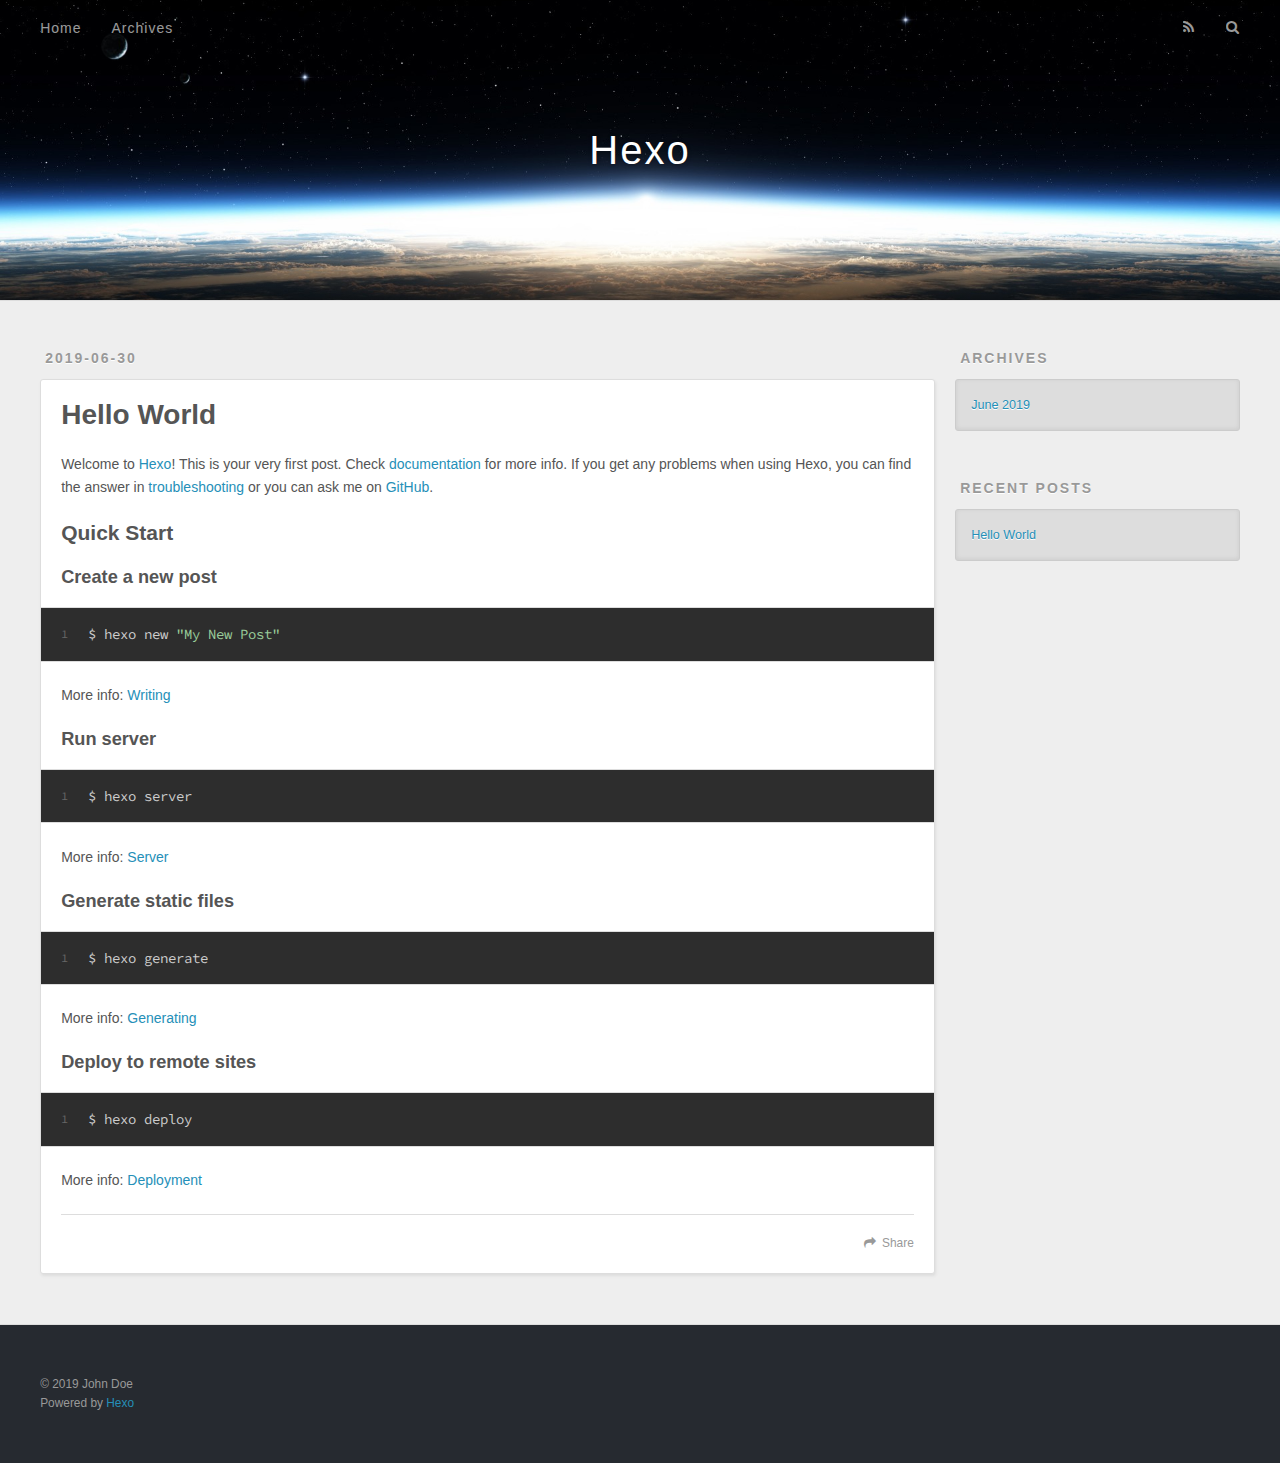
==== index.html @ 5bee30be "blog update" ====
<!DOCTYPE html>
<html>
<head><meta name="generator" content="Hexo 3.9.0">
  <meta charset="utf-8">
  

  
  <title>Hexo</title>
  <meta name="viewport" content="width=device-width, initial-scale=1, maximum-scale=1">
  <meta property="og:type" content="website">
<meta property="og:title" content="Hexo">
<meta property="og:url" content="http://yoursite.com/index.html">
<meta property="og:site_name" content="Hexo">
<meta property="og:locale" content="default">
<meta name="twitter:card" content="summary">
<meta name="twitter:title" content="Hexo">
  
    <link rel="alternate" href="/atom.xml" title="Hexo" type="application/atom+xml">
  
  
    <link rel="icon" href="/favicon.png">
  
  
    <link href="//fonts.googleapis.com/css?family=Source+Code+Pro" rel="stylesheet" type="text/css">
  
  <link rel="stylesheet" href="/css/style.css">
</head>
</html>
<body>
  <div id="container">
    <div id="wrap">
      <header id="header">
  <div id="banner"></div>
  <div id="header-outer" class="outer">
    <div id="header-title" class="inner">
      <h1 id="logo-wrap">
        <a href="/" id="logo">Hexo</a>
      </h1>
      
    </div>
    <div id="header-inner" class="inner">
      <nav id="main-nav">
        <a id="main-nav-toggle" class="nav-icon"></a>
        
          <a class="main-nav-link" href="/">Home</a>
        
          <a class="main-nav-link" href="/archives">Archives</a>
        
      </nav>
      <nav id="sub-nav">
        
          <a id="nav-rss-link" class="nav-icon" href="/atom.xml" title="RSS Feed"></a>
        
        <a id="nav-search-btn" class="nav-icon" title="Search"></a>
      </nav>
      <div id="search-form-wrap">
        <form action="//google.com/search" method="get" accept-charset="UTF-8" class="search-form"><input type="search" name="q" class="search-form-input" placeholder="Search"><button type="submit" class="search-form-submit">&#xF002;</button><input type="hidden" name="sitesearch" value="http://yoursite.com"></form>
      </div>
    </div>
  </div>
</header>
      <div class="outer">
        <section id="main">
  
    <article id="post-hello-world" class="article article-type-post" itemscope itemprop="blogPost">
  <div class="article-meta">
    <a href="/2019/06/30/hello-world/" class="article-date">
  <time datetime="2019-06-30T04:46:20.453Z" itemprop="datePublished">2019-06-30</time>
</a>
    
  </div>
  <div class="article-inner">
    
    
      <header class="article-header">
        
  
    <h1 itemprop="name">
      <a class="article-title" href="/2019/06/30/hello-world/">Hello World</a>
    </h1>
  

      </header>
    
    <div class="article-entry" itemprop="articleBody">
      
        <p>Welcome to <a href="https://hexo.io/" target="_blank" rel="noopener">Hexo</a>! This is your very first post. Check <a href="https://hexo.io/docs/" target="_blank" rel="noopener">documentation</a> for more info. If you get any problems when using Hexo, you can find the answer in <a href="https://hexo.io/docs/troubleshooting.html" target="_blank" rel="noopener">troubleshooting</a> or you can ask me on <a href="https://github.com/hexojs/hexo/issues" target="_blank" rel="noopener">GitHub</a>.</p>
<h2 id="Quick-Start"><a href="#Quick-Start" class="headerlink" title="Quick Start"></a>Quick Start</h2><h3 id="Create-a-new-post"><a href="#Create-a-new-post" class="headerlink" title="Create a new post"></a>Create a new post</h3><figure class="highlight bash"><table><tr><td class="gutter"><pre><span class="line">1</span><br></pre></td><td class="code"><pre><span class="line">$ hexo new <span class="string">"My New Post"</span></span><br></pre></td></tr></table></figure>

<p>More info: <a href="https://hexo.io/docs/writing.html" target="_blank" rel="noopener">Writing</a></p>
<h3 id="Run-server"><a href="#Run-server" class="headerlink" title="Run server"></a>Run server</h3><figure class="highlight bash"><table><tr><td class="gutter"><pre><span class="line">1</span><br></pre></td><td class="code"><pre><span class="line">$ hexo server</span><br></pre></td></tr></table></figure>

<p>More info: <a href="https://hexo.io/docs/server.html" target="_blank" rel="noopener">Server</a></p>
<h3 id="Generate-static-files"><a href="#Generate-static-files" class="headerlink" title="Generate static files"></a>Generate static files</h3><figure class="highlight bash"><table><tr><td class="gutter"><pre><span class="line">1</span><br></pre></td><td class="code"><pre><span class="line">$ hexo generate</span><br></pre></td></tr></table></figure>

<p>More info: <a href="https://hexo.io/docs/generating.html" target="_blank" rel="noopener">Generating</a></p>
<h3 id="Deploy-to-remote-sites"><a href="#Deploy-to-remote-sites" class="headerlink" title="Deploy to remote sites"></a>Deploy to remote sites</h3><figure class="highlight bash"><table><tr><td class="gutter"><pre><span class="line">1</span><br></pre></td><td class="code"><pre><span class="line">$ hexo deploy</span><br></pre></td></tr></table></figure>

<p>More info: <a href="https://hexo.io/docs/deployment.html" target="_blank" rel="noopener">Deployment</a></p>

      
    </div>
    <footer class="article-footer">
      <a data-url="http://yoursite.com/2019/06/30/hello-world/" data-id="cjxih4c8t00007sdo1rbf26ms" class="article-share-link">Share</a>
      
      
    </footer>
  </div>
  
</article>


  


</section>
        
          <aside id="sidebar">
  
    

  
    

  
    
  
    
  <div class="widget-wrap">
    <h3 class="widget-title">Archives</h3>
    <div class="widget">
      <ul class="archive-list"><li class="archive-list-item"><a class="archive-list-link" href="/archives/2019/06/">June 2019</a></li></ul>
    </div>
  </div>


  
    
  <div class="widget-wrap">
    <h3 class="widget-title">Recent Posts</h3>
    <div class="widget">
      <ul>
        
          <li>
            <a href="/2019/06/30/hello-world/">Hello World</a>
          </li>
        
      </ul>
    </div>
  </div>

  
</aside>
        
      </div>
      <footer id="footer">
  
  <div class="outer">
    <div id="footer-info" class="inner">
      &copy; 2019 John Doe<br>
      Powered by <a href="http://hexo.io/" target="_blank">Hexo</a>
    </div>
  </div>
</footer>
    </div>
    <nav id="mobile-nav">
  
    <a href="/" class="mobile-nav-link">Home</a>
  
    <a href="/archives" class="mobile-nav-link">Archives</a>
  
</nav>
    

<script src="//ajax.googleapis.com/ajax/libs/jquery/2.0.3/jquery.min.js"></script>


  <link rel="stylesheet" href="/fancybox/jquery.fancybox.css">
  <script src="/fancybox/jquery.fancybox.pack.js"></script>


<script src="/js/script.js"></script>



  </div>
</body>
</html>
---- css/style.css ----
body {
  width: 100%;
}
body:before,
body:after {
  content: "";
  display: table;
}
body:after {
  clear: both;
}
html,
body,
div,
span,
applet,
object,
iframe,
h1,
h2,
h3,
h4,
h5,
h6,
p,
blockquote,
pre,
a,
abbr,
acronym,
address,
big,
cite,
code,
del,
dfn,
em,
img,
ins,
kbd,
q,
s,
samp,
small,
strike,
strong,
sub,
sup,
tt,
var,
dl,
dt,
dd,
ol,
ul,
li,
fieldset,
form,
label,
legend,
table,
caption,
tbody,
tfoot,
thead,
tr,
th,
td {
  margin: 0;
  padding: 0;
  border: 0;
  outline: 0;
  font-weight: inherit;
  font-style: inherit;
  font-family: inherit;
  font-size: 100%;
  vertical-align: baseline;
}
body {
  line-height: 1;
  color: #000;
  background: #fff;
}
ol,
ul {
  list-style: none;
}
table {
  border-collapse: separate;
  border-spacing: 0;
  vertical-align: middle;
}
caption,
th,
td {
  text-align: left;
  font-weight: normal;
  vertical-align: middle;
}
a img {
  border: none;
}
input,
button {
  margin: 0;
  padding: 0;
}
input::-moz-focus-inner,
button::-moz-focus-inner {
  border: 0;
  padding: 0;
}
@font-face {
  font-family: FontAwesome;
  font-style: normal;
  font-weight: normal;
  src: url("fonts/fontawesome-webfont.eot?v=#4.0.3");
  src: url("fonts/fontawesome-webfont.eot?#iefix&v=#4.0.3") format("embedded-opentype"), url("fonts/fontawesome-webfont.woff?v=#4.0.3") format("woff"), url("fonts/fontawesome-webfont.ttf?v=#4.0.3") format("truetype"), url("fonts/fontawesome-webfont.svg#fontawesomeregular?v=#4.0.3") format("svg");
}
html,
body,
#container {
  height: 100%;
}
body {
  background: #eee;
  font: 14px -apple-system, BlinkMacSystemFont, "Segoe UI", "Roboto", "Oxygen", "Ubuntu", "Cantarell", "Fira Sans", "Droid Sans", "Helvetica Neue", sans-serif;
  -webkit-text-size-adjust: 100%;
}
.outer {
  max-width: 1220px;
  margin: 0 auto;
  padding: 0 20px;
}
.outer:before,
.outer:after {
  content: "";
  display: table;
}
.outer:after {
  clear: both;
}
.inner {
  display: inline;
  float: left;
  width: 98.33333333333333%;
  margin: 0 0.833333333333333%;
}
.left,
.alignleft {
  float: left;
}
.right,
.alignright {
  float: right;
}
.clear {
  clear: both;
}
#container {
  position: relative;
}
.mobile-nav-on {
  overflow: hidden;
}
#wrap {
  height: 100%;
  width: 100%;
  position: absolute;
  top: 0;
  left: 0;
  -webkit-transition: 0.2s ease-out;
  -moz-transition: 0.2s ease-out;
  -ms-transition: 0.2s ease-out;
  transition: 0.2s ease-out;
  z-index: 1;
  background: #eee;
}
.mobile-nav-on #wrap {
  left: 280px;
}
@media screen and (min-width: 768px) {
  #main {
    display: inline;
    float: left;
    width: 73.33333333333333%;
    margin: 0 0.833333333333333%;
  }
}
.article-date,
.article-category-link,
.archive-year,
.widget-title {
  text-decoration: none;
  text-transform: uppercase;
  letter-spacing: 2px;
  color: #999;
  margin-bottom: 1em;
  margin-left: 5px;
  line-height: 1em;
  text-shadow: 0 1px #fff;
  font-weight: bold;
}
.article-inner,
.archive-article-inner {
  background: #fff;
  -webkit-box-shadow: 1px 2px 3px #ddd;
  box-shadow: 1px 2px 3px #ddd;
  border: 1px solid #ddd;
  border-radius: 3px;
}
.article-entry h1,
.widget h1 {
  font-size: 2em;
}
.article-entry h2,
.widget h2 {
  font-size: 1.5em;
}
.article-entry h3,
.widget h3 {
  font-size: 1.3em;
}
.article-entry h4,
.widget h4 {
  font-size: 1.2em;
}
.article-entry h5,
.widget h5 {
  font-size: 1em;
}
.article-entry h6,
.widget h6 {
  font-size: 1em;
  color: #999;
}
.article-entry hr,
.widget hr {
  border: 1px dashed #ddd;
}
.article-entry strong,
.widget strong {
  font-weight: bold;
}
.article-entry em,
.widget em,
.article-entry cite,
.widget cite {
  font-style: italic;
}
.article-entry sup,
.widget sup,
.article-entry sub,
.widget sub {
  font-size: 0.75em;
  line-height: 0;
  position: relative;
  vertical-align: baseline;
}
.article-entry sup,
.widget sup {
  top: -0.5em;
}
.article-entry sub,
.widget sub {
  bottom: -0.2em;
}
.article-entry small,
.widget small {
  font-size: 0.85em;
}
.article-entry acronym,
.widget acronym,
.article-entry abbr,
.widget abbr {
  border-bottom: 1px dotted;
}
.article-entry ul,
.widget ul,
.article-entry ol,
.widget ol,
.article-entry dl,
.widget dl {
  margin: 0 20px;
  line-height: 1.6em;
}
.article-entry ul ul,
.widget ul ul,
.article-entry ol ul,
.widget ol ul,
.article-entry ul ol,
.widget ul ol,
.article-entry ol ol,
.widget ol ol {
  margin-top: 0;
  margin-bottom: 0;
}
.article-entry ul,
.widget ul {
  list-style: disc;
}
.article-entry ol,
.widget ol {
  list-style: decimal;
}
.article-entry dt,
.widget dt {
  font-weight: bold;
}
#header {
  height: 300px;
  position: relative;
  border-bottom: 1px solid #ddd;
}
#header:before,
#header:after {
  content: "";
  position: absolute;
  left: 0;
  right: 0;
  height: 40px;
}
#header:before {
  top: 0;
  background: -webkit-linear-gradient(rgba(0,0,0,0.2), transparent);
  background: -moz-linear-gradient(rgba(0,0,0,0.2), transparent);
  background: -ms-linear-gradient(rgba(0,0,0,0.2), transparent);
  background: linear-gradient(rgba(0,0,0,0.2), transparent);
}
#header:after {
  bottom: 0;
  background: -webkit-linear-gradient(transparent, rgba(0,0,0,0.2));
  background: -moz-linear-gradient(transparent, rgba(0,0,0,0.2));
  background: -ms-linear-gradient(transparent, rgba(0,0,0,0.2));
  background: linear-gradient(transparent, rgba(0,0,0,0.2));
}
#header-outer {
  height: 100%;
  position: relative;
}
#header-inner {
  position: relative;
  overflow: hidden;
}
#banner {
  position: absolute;
  top: 0;
  left: 0;
  width: 100%;
  height: 100%;
  background: url("images/banner.jpg") center #000;
  -webkit-background-size: cover;
  -moz-background-size: cover;
  background-size: cover;
  z-index: -1;
}
#header-title {
  text-align: center;
  height: 40px;
  position: absolute;
  top: 50%;
  left: 0;
  margin-top: -20px;
}
#logo,
#subtitle {
  text-decoration: none;
  color: #fff;
  font-weight: 300;
  text-shadow: 0 1px 4px rgba(0,0,0,0.3);
}
#logo {
  font-size: 40px;
  line-height: 40px;
  letter-spacing: 2px;
}
#subtitle {
  font-size: 16px;
  line-height: 16px;
  letter-spacing: 1px;
}
#subtitle-wrap {
  margin-top: 16px;
}
#main-nav {
  float: left;
  margin-left: -15px;
}
.nav-icon,
.main-nav-link {
  float: left;
  color: #fff;
  opacity: 0.6;
  text-decoration: none;
  text-shadow: 0 1px rgba(0,0,0,0.2);
  -webkit-transition: opacity 0.2s;
  -moz-transition: opacity 0.2s;
  -ms-transition: opacity 0.2s;
  transition: opacity 0.2s;
  display: block;
  padding: 20px 15px;
}
.nav-icon:hover,
.main-nav-link:hover {
  opacity: 1;
}
.nav-icon {
  font-family: FontAwesome;
  text-align: center;
  font-size: 14px;
  width: 14px;
  height: 14px;
  padding: 20px 15px;
  position: relative;
  cursor: pointer;
}
.main-nav-link {
  font-weight: 300;
  letter-spacing: 1px;
}
@media screen and (max-width: 479px) {
  .main-nav-link {
    display: none;
  }
}
#main-nav-toggle {
  display: none;
}
#main-nav-toggle:before {
  content: "\f0c9";
}
@media screen and (max-width: 479px) {
  #main-nav-toggle {
    display: block;
  }
}
#sub-nav {
  float: right;
  margin-right: -15px;
}
#nav-rss-link:before {
  content: "\f09e";
}
#nav-search-btn:before {
  content: "\f002";
}
#search-form-wrap {
  position: absolute;
  top: 15px;
  width: 150px;
  height: 30px;
  right: -150px;
  opacity: 0;
  -webkit-transition: 0.2s ease-out;
  -moz-transition: 0.2s ease-out;
  -ms-transition: 0.2s ease-out;
  transition: 0.2s ease-out;
}
#search-form-wrap.on {
  opacity: 1;
  right: 0;
}
@media screen and (max-width: 479px) {
  #search-form-wrap {
    width: 100%;
    right: -100%;
  }
}
.search-form {
  position: absolute;
  top: 0;
  left: 0;
  right: 0;
  background: #fff;
  padding: 5px 15px;
  border-radius: 15px;
  -webkit-box-shadow: 0 0 10px rgba(0,0,0,0.3);
  box-shadow: 0 0 10px rgba(0,0,0,0.3);
}
.search-form-input {
  border: none;
  background: none;
  color: #555;
  width: 100%;
  font: 13px -apple-system, BlinkMacSystemFont, "Segoe UI", "Roboto", "Oxygen", "Ubuntu", "Cantarell", "Fira Sans", "Droid Sans", "Helvetica Neue", sans-serif;
  outline: none;
}
.search-form-input::-webkit-search-results-decoration,
.search-form-input::-webkit-search-cancel-button {
  -webkit-appearance: none;
}
.search-form-submit {
  position: absolute;
  top: 50%;
  right: 10px;
  margin-top: -7px;
  font: 13px FontAwesome;
  border: none;
  background: none;
  color: #bbb;
  cursor: pointer;
}
.search-form-submit:hover,
.search-form-submit:focus {
  color: #777;
}
.article {
  margin: 50px 0;
}
.article-inner {
  overflow: hidden;
}
.article-meta:before,
.article-meta:after {
  content: "";
  display: table;
}
.article-meta:after {
  clear: both;
}
.article-date {
  float: left;
}
.article-category {
  float: left;
  line-height: 1em;
  color: #ccc;
  text-shadow: 0 1px #fff;
  margin-left: 8px;
}
.article-category:before {
  content: "\2022";
}
.article-category-link {
  margin: 0 12px 1em;
}
.article-header {
  padding: 20px 20px 0;
}
.article-title {
  text-decoration: none;
  font-size: 2em;
  font-weight: bold;
  color: #555;
  line-height: 1.1em;
  -webkit-transition: color 0.2s;
  -moz-transition: color 0.2s;
  -ms-transition: color 0.2s;
  transition: color 0.2s;
}
a.article-title:hover {
  color: #258fb8;
}
.article-entry {
  color: #555;
  padding: 0 20px;
}
.article-entry:before,
.article-entry:after {
  content: "";
  display: table;
}
.article-entry:after {
  clear: both;
}
.article-entry p,
.article-entry table {
  line-height: 1.6em;
  margin: 1.6em 0;
}
.article-entry h1,
.article-entry h2,
.article-entry h3,
.article-entry h4,
.article-entry h5,
.article-entry h6 {
  font-weight: bold;
}
.article-entry h1,
.article-entry h2,
.article-entry h3,
.article-entry h4,
.article-entry h5,
.article-entry h6 {
  line-height: 1.1em;
  margin: 1.1em 0;
}
.article-entry a {
  color: #258fb8;
  text-decoration: none;
}
.article-entry a:hover {
  text-decoration: underline;
}
.article-entry ul,
.article-entry ol,
.article-entry dl {
  margin-top: 1.6em;
  margin-bottom: 1.6em;
}
.article-entry img,
.article-entry video {
  max-width: 100%;
  height: auto;
  display: block;
  margin: auto;
}
.article-entry iframe {
  border: none;
}
.article-entry table {
  width: 100%;
  border-collapse: collapse;
  border-spacing: 0;
}
.article-entry th {
  font-weight: bold;
  border-bottom: 3px solid #ddd;
  padding-bottom: 0.5em;
}
.article-entry td {
  border-bottom: 1px solid #ddd;
  padding: 10px 0;
}
.article-entry blockquote {
  font-family: Georgia, "Times New Roman", serif;
  font-size: 1.4em;
  margin: 1.6em 20px;
  text-align: center;
}
.article-entry blockquote footer {
  font-size: 14px;
  margin: 1.6em 0;
  font-family: -apple-system, BlinkMacSystemFont, "Segoe UI", "Roboto", "Oxygen", "Ubuntu", "Cantarell", "Fira Sans", "Droid Sans", "Helvetica Neue", sans-serif;
}
.article-entry blockquote footer cite:before {
  content: "—";
  padding: 0 0.5em;
}
.article-entry .pullquote {
  text-align: left;
  width: 45%;
  margin: 0;
}
.article-entry .pullquote.left {
  margin-left: 0.5em;
  margin-right: 1em;
}
.article-entry .pullquote.right {
  margin-right: 0.5em;
  margin-left: 1em;
}
.article-entry .caption {
  color: #999;
  display: block;
  font-size: 0.9em;
  margin-top: 0.5em;
  position: relative;
  text-align: center;
}
.article-entry .video-container {
  position: relative;
  padding-top: 56.25%;
  height: 0;
  overflow: hidden;
}
.article-entry .video-container iframe,
.article-entry .video-container object,
.article-entry .video-container embed {
  position: absolute;
  top: 0;
  left: 0;
  width: 100%;
  height: 100%;
  margin-top: 0;
}
.article-more-link a {
  display: inline-block;
  line-height: 1em;
  padding: 6px 15px;
  border-radius: 15px;
  background: #eee;
  color: #999;
  text-shadow: 0 1px #fff;
  text-decoration: none;
}
.article-more-link a:hover {
  background: #258fb8;
  color: #fff;
  text-decoration: none;
  text-shadow: 0 1px #1e7293;
}
.article-footer {
  font-size: 0.85em;
  line-height: 1.6em;
  border-top: 1px solid #ddd;
  padding-top: 1.6em;
  margin: 0 20px 20px;
}
.article-footer:before,
.article-footer:after {
  content: "";
  display: table;
}
.article-footer:after {
  clear: both;
}
.article-footer a {
  color: #999;
  text-decoration: none;
}
.article-footer a:hover {
  color: #555;
}
.article-tag-list-item {
  float: left;
  margin-right: 10px;
}
.article-tag-list-link:before {
  content: "#";
}
.article-comment-link {
  float: right;
}
.article-comment-link:before {
  content: "\f075";
  font-family: FontAwesome;
  padding-right: 8px;
}
.article-share-link {
  cursor: pointer;
  float: right;
  margin-left: 20px;
}
.article-share-link:before {
  content: "\f064";
  font-family: FontAwesome;
  padding-right: 6px;
}
#article-nav {
  position: relative;
}
#article-nav:before,
#article-nav:after {
  content: "";
  display: table;
}
#article-nav:after {
  clear: both;
}
@media screen and (min-width: 768px) {
  #article-nav {
    margin: 50px 0;
  }
  #article-nav:before {
    width: 8px;
    height: 8px;
    position: absolute;
    top: 50%;
    left: 50%;
    margin-top: -4px;
    margin-left: -4px;
    content: "";
    border-radius: 50%;
    background: #ddd;
    -webkit-box-shadow: 0 1px 2px #fff;
    box-shadow: 0 1px 2px #fff;
  }
}
.article-nav-link-wrap {
  text-decoration: none;
  text-shadow: 0 1px #fff;
  color: #999;
  -webkit-box-sizing: border-box;
  -moz-box-sizing: border-box;
  box-sizing: border-box;
  margin-top: 50px;
  text-align: center;
  display: block;
}
.article-nav-link-wrap:hover {
  color: #555;
}
@media screen and (min-width: 768px) {
  .article-nav-link-wrap {
    width: 50%;
    margin-top: 0;
  }
}
@media screen and (min-width: 768px) {
  #article-nav-newer {
    float: left;
    text-align: right;
    padding-right: 20px;
  }
}
@media screen and (min-width: 768px) {
  #article-nav-older {
    float: right;
    text-align: left;
    padding-left: 20px;
  }
}
.article-nav-caption {
  text-transform: uppercase;
  letter-spacing: 2px;
  color: #ddd;
  line-height: 1em;
  font-weight: bold;
}
#article-nav-newer .article-nav-caption {
  margin-right: -2px;
}
.article-nav-title {
  font-size: 0.85em;
  line-height: 1.6em;
  margin-top: 0.5em;
}
.article-share-box {
  position: absolute;
  display: none;
  background: #fff;
  -webkit-box-shadow: 1px 2px 10px rgba(0,0,0,0.2);
  box-shadow: 1px 2px 10px rgba(0,0,0,0.2);
  border-radius: 3px;
  margin-left: -145px;
  overflow: hidden;
  z-index: 1;
}
.article-share-box.on {
  display: block;
}
.article-share-input {
  width: 100%;
  background: none;
  -webkit-box-sizing: border-box;
  -moz-box-sizing: border-box;
  box-sizing: border-box;
  font: 14px -apple-system, BlinkMacSystemFont, "Segoe UI", "Roboto", "Oxygen", "Ubuntu", "Cantarell", "Fira Sans", "Droid Sans", "Helvetica Neue", sans-serif;
  padding: 0 15px;
  color: #555;
  outline: none;
  border: 1px solid #ddd;
  border-radius: 3px 3px 0 0;
  height: 36px;
  line-height: 36px;
}
.article-share-links {
  background: #eee;
}
.article-share-links:before,
.article-share-links:after {
  content: "";
  display: table;
}
.article-share-links:after {
  clear: both;
}
.article-share-twitter,
.article-share-facebook,
.article-share-pinterest,
.article-share-google {
  width: 50px;
  height: 36px;
  display: block;
  float: left;
  position: relative;
  color: #999;
  text-shadow: 0 1px #fff;
}
.article-share-twitter:before,
.article-share-facebook:before,
.article-share-pinterest:before,
.article-share-google:before {
  font-size: 20px;
  font-family: FontAwesome;
  width: 20px;
  height: 20px;
  position: absolute;
  top: 50%;
  left: 50%;
  margin-top: -10px;
  margin-left: -10px;
  text-align: center;
}
.article-share-twitter:hover,
.article-share-facebook:hover,
.article-share-pinterest:hover,
.article-share-google:hover {
  color: #fff;
}
.article-share-twitter:before {
  content: "\f099";
}
.article-share-twitter:hover {
  background: #00aced;
  text-shadow: 0 1px #008abe;
}
.article-share-facebook:before {
  content: "\f09a";
}
.article-share-facebook:hover {
  background: #3b5998;
  text-shadow: 0 1px #2f477a;
}
.article-share-pinterest:before {
  content: "\f0d2";
}
.article-share-pinterest:hover {
  background: #cb2027;
  text-shadow: 0 1px #a21a1f;
}
.article-share-google:before {
  content: "\f0d5";
}
.article-share-google:hover {
  background: #dd4b39;
  text-shadow: 0 1px #be3221;
}
.article-gallery {
  background: #000;
  position: relative;
}
.article-gallery-photos {
  position: relative;
  overflow: hidden;
}
.article-gallery-img {
  display: none;
  max-width: 100%;
}
.article-gallery-img:first-child {
  display: block;
}
.article-gallery-img.loaded {
  position: absolute;
  display: block;
}
.article-gallery-img img {
  display: block;
  max-width: 100%;
  margin: 0 auto;
}
#comments {
  background: #fff;
  -webkit-box-shadow: 1px 2px 3px #ddd;
  box-shadow: 1px 2px 3px #ddd;
  padding: 20px;
  border: 1px solid #ddd;
  border-radius: 3px;
  margin: 50px 0;
}
#comments a {
  color: #258fb8;
}
.archives-wrap {
  margin: 50px 0;
}
.archives:before,
.archives:after {
  content: "";
  display: table;
}
.archives:after {
  clear: both;
}
.archive-year-wrap {
  margin-bottom: 1em;
}
.archives {
  -webkit-column-gap: 10px;
  -moz-column-gap: 10px;
  column-gap: 10px;
}
@media screen and (min-width: 480px) and (max-width: 767px) {
  .archives {
    -webkit-column-count: 2;
    -moz-column-count: 2;
    column-count: 2;
  }
}
@media screen and (min-width: 768px) {
  .archives {
    -webkit-column-count: 3;
    -moz-column-count: 3;
    column-count: 3;
  }
}
.archive-article {
  -webkit-column-break-inside: avoid;
  page-break-inside: avoid;
  overflow: hidden;
  break-inside: avoid-column;
}
.archive-article-inner {
  padding: 10px;
  margin-bottom: 15px;
}
.archive-article-title {
  text-decoration: none;
  font-weight: bold;
  color: #555;
  -webkit-transition: color 0.2s;
  -moz-transition: color 0.2s;
  -ms-transition: color 0.2s;
  transition: color 0.2s;
  line-height: 1.6em;
}
.archive-article-title:hover {
  color: #258fb8;
}
.archive-article-footer {
  margin-top: 1em;
}
.archive-article-date {
  color: #999;
  text-decoration: none;
  font-size: 0.85em;
  line-height: 1em;
  margin-bottom: 0.5em;
  display: block;
}
#page-nav {
  margin: 50px auto;
  background: #fff;
  -webkit-box-shadow: 1px 2px 3px #ddd;
  box-shadow: 1px 2px 3px #ddd;
  border: 1px solid #ddd;
  border-radius: 3px;
  text-align: center;
  color: #999;
  overflow: hidden;
}
#page-nav:before,
#page-nav:after {
  content: "";
  display: table;
}
#page-nav:after {
  clear: both;
}
#page-nav a,
#page-nav span {
  padding: 10px 20px;
  line-height: 1;
  height: 2ex;
}
#page-nav a {
  color: #999;
  text-decoration: none;
}
#page-nav a:hover {
  background: #999;
  color: #fff;
}
#page-nav .prev {
  float: left;
}
#page-nav .next {
  float: right;
}
#page-nav .page-number {
  display: inline-block;
}
@media screen and (max-width: 479px) {
  #page-nav .page-number {
    display: none;
  }
}
#page-nav .current {
  color: #555;
  font-weight: bold;
}
#page-nav .space {
  color: #ddd;
}
#footer {
  background: #262a30;
  padding: 50px 0;
  border-top: 1px solid #ddd;
  color: #999;
}
#footer a {
  color: #258fb8;
  text-decoration: none;
}
#footer a:hover {
  text-decoration: underline;
}
#footer-info {
  line-height: 1.6em;
  font-size: 0.85em;
}
.article-entry pre,
.article-entry .highlight {
  background: #2d2d2d;
  margin: 0 -20px;
  padding: 15px 20px;
  border-style: solid;
  border-color: #ddd;
  border-width: 1px 0;
  overflow: auto;
  color: #ccc;
  line-height: 22.400000000000002px;
}
.article-entry .highlight .gutter pre,
.article-entry .gist .gist-file .gist-data .line-numbers {
  color: #666;
  font-size: 0.85em;
}
.article-entry pre,
.article-entry code {
  font-family: "Source Code Pro", Consolas, Monaco, Menlo, Consolas, monospace;
}
.article-entry code {
  background: #eee;
  text-shadow: 0 1px #fff;
  padding: 0 0.3em;
}
.article-entry pre code {
  background: none;
  text-shadow: none;
  padding: 0;
}
.article-entry .highlight pre {
  border: none;
  margin: 0;
  padding: 0;
}
.article-entry .highlight table {
  margin: 0;
  width: auto;
}
.article-entry .highlight td {
  border: none;
  padding: 0;
}
.article-entry .highlight figcaption {
  font-size: 0.85em;
  color: #999;
  line-height: 1em;
  margin-bottom: 1em;
}
.article-entry .highlight figcaption:before,
.article-entry .highlight figcaption:after {
  content: "";
  display: table;
}
.article-entry .highlight figcaption:after {
  clear: both;
}
.article-entry .highlight figcaption a {
  float: right;
}
.article-entry .highlight .gutter pre {
  text-align: right;
  padding-right: 20px;
}
.article-entry .highlight .line {
  height: 22.400000000000002px;
}
.article-entry .highlight .line.marked {
  background: #515151;
}
.article-entry .gist {
  margin: 0 -20px;
  border-style: solid;
  border-color: #ddd;
  border-width: 1px 0;
  background: #2d2d2d;
  padding: 15px 20px 15px 0;
}
.article-entry .gist .gist-file {
  border: none;
  font-family: "Source Code Pro", Consolas, Monaco, Menlo, Consolas, monospace;
  margin: 0;
}
.article-entry .gist .gist-file .gist-data {
  background: none;
  border: none;
}
.article-entry .gist .gist-file .gist-data .line-numbers {
  background: none;
  border: none;
  padding: 0 20px 0 0;
}
.article-entry .gist .gist-file .gist-data .line-data {
  padding: 0 !important;
}
.article-entry .gist .gist-file .highlight {
  margin: 0;
  padding: 0;
  border: none;
}
.article-entry .gist .gist-file .gist-meta {
  background: #2d2d2d;
  color: #999;
  font: 0.85em -apple-system, BlinkMacSystemFont, "Segoe UI", "Roboto", "Oxygen", "Ubuntu", "Cantarell", "Fira Sans", "Droid Sans", "Helvetica Neue", sans-serif;
  text-shadow: 0 0;
  padding: 0;
  margin-top: 1em;
  margin-left: 20px;
}
.article-entry .gist .gist-file .gist-meta a {
  color: #258fb8;
  font-weight: normal;
}
.article-entry .gist .gist-file .gist-meta a:hover {
  text-decoration: underline;
}
pre .comment,
pre .title {
  color: #999;
}
pre .variable,
pre .attribute,
pre .tag,
pre .regexp,
pre .ruby .constant,
pre .xml .tag .title,
pre .xml .pi,
pre .xml .doctype,
pre .html .doctype,
pre .css .id,
pre .css .class,
pre .css .pseudo {
  color: #f2777a;
}
pre .number,
pre .preprocessor,
pre .built_in,
pre .literal,
pre .params,
pre .constant {
  color: #f99157;
}
pre .class,
pre .ruby .class .title,
pre .css .rules .attribute {
  color: #9c9;
}
pre .string,
pre .value,
pre .inheritance,
pre .header,
pre .ruby .symbol,
pre .xml .cdata {
  color: #9c9;
}
pre .css .hexcolor {
  color: #6cc;
}
pre .function,
pre .python .decorator,
pre .python .title,
pre .ruby .function .title,
pre .ruby .title .keyword,
pre .perl .sub,
pre .javascript .title,
pre .coffeescript .title {
  color: #69c;
}
pre .keyword,
pre .javascript .function {
  color: #c9c;
}
@media screen and (max-width: 479px) {
  #mobile-nav {
    position: absolute;
    top: 0;
    left: 0;
    width: 280px;
    height: 100%;
    background: #191919;
    border-right: 1px solid #fff;
  }
}
@media screen and (max-width: 479px) {
  .mobile-nav-link {
    display: block;
    color: #999;
    text-decoration: none;
    padding: 15px 20px;
    font-weight: bold;
  }
  .mobile-nav-link:hover {
    color: #fff;
  }
}
@media screen and (min-width: 768px) {
  #sidebar {
    display: inline;
    float: left;
    width: 23.333333333333332%;
    margin: 0 0.833333333333333%;
  }
}
.widget-wrap {
  margin: 50px 0;
}
.widget {
  color: #777;
  text-shadow: 0 1px #fff;
  background: #ddd;
  -webkit-box-shadow: 0 -1px 4px #ccc inset;
  box-shadow: 0 -1px 4px #ccc inset;
  border: 1px solid #ccc;
  padding: 15px;
  border-radius: 3px;
}
.widget a {
  color: #258fb8;
  text-decoration: none;
}
.widget a:hover {
  text-decoration: underline;
}
.widget ul ul,
.widget ol ul,
.widget dl ul,
.widget ul ol,
.widget ol ol,
.widget dl ol,
.widget ul dl,
.widget ol dl,
.widget dl dl {
  margin-left: 15px;
  list-style: disc;
}
.widget {
  line-height: 1.6em;
  word-wrap: break-word;
  font-size: 0.9em;
}
.widget ul,
.widget ol {
  list-style: none;
  margin: 0;
}
.widget ul ul,
.widget ol ul,
.widget ul ol,
.widget ol ol {
  margin: 0 20px;
}
.widget ul ul,
.widget ol ul {
  list-style: disc;
}
.widget ul ol,
.widget ol ol {
  list-style: decimal;
}
.category-list-count,
.tag-list-count,
.archive-list-count {
  padding-left: 5px;
  color: #999;
  font-size: 0.85em;
}
.category-list-count:before,
.tag-list-count:before,
.archive-list-count:before {
  content: "(";
}
.category-list-count:after,
.tag-list-count:after,
.archive-list-count:after {
  content: ")";
}
.tagcloud a {
  margin-right: 5px;
  display: inline-block;
}
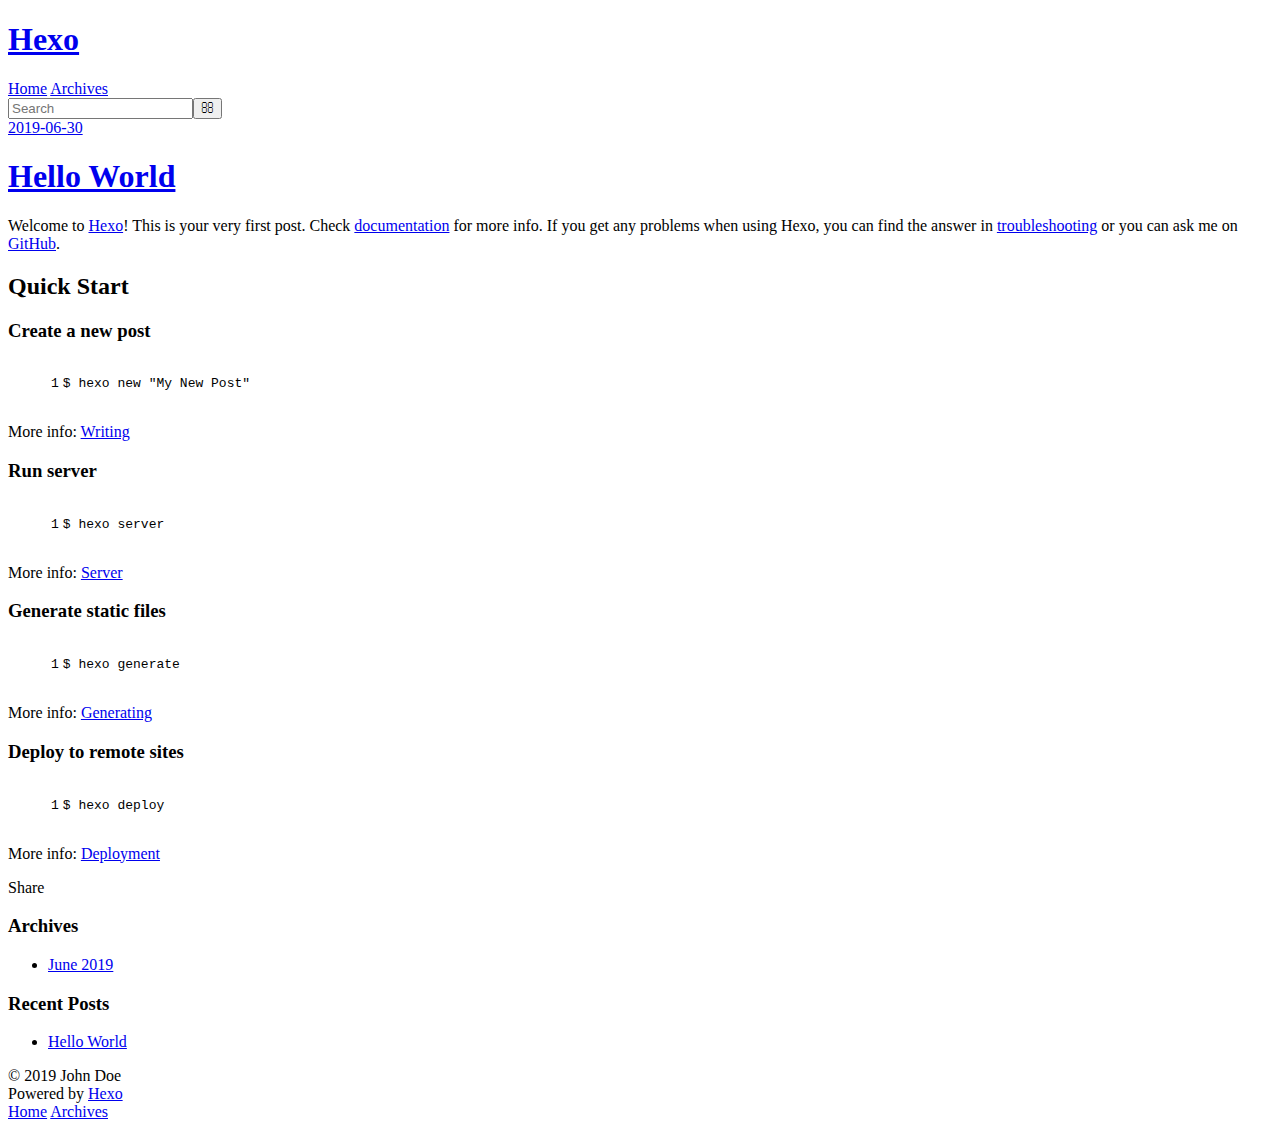
==== commit d00268a6: "blog update" ====
--- a/index.html
+++ b/index.html
@@ -9,13 +9,13 @@
   <meta name="viewport" content="width=device-width, initial-scale=1, maximum-scale=1">
   <meta property="og:type" content="website">
 <meta property="og:title" content="Hexo">
-<meta property="og:url" content="http://yoursite.com/index.html">
+<meta property="og:url" content="https://cuianbing2.gitee.io/blogs/index.html">
 <meta property="og:site_name" content="Hexo">
 <meta property="og:locale" content="default">
 <meta name="twitter:card" content="summary">
 <meta name="twitter:title" content="Hexo">
   
-    <link rel="alternate" href="/atom.xml" title="Hexo" type="application/atom+xml">
+    <link rel="alternate" href="/blogs/atom.xml" title="Hexo" type="application/atom+xml">
   
   
     <link rel="icon" href="/favicon.png">
@@ -23,7 +23,7 @@
   
     <link href="//fonts.googleapis.com/css?family=Source+Code+Pro" rel="stylesheet" type="text/css">
   
-  <link rel="stylesheet" href="/css/style.css">
+  <link rel="stylesheet" href="/blogs/css/style.css">
 </head>
 </html>
 <body>
@@ -34,7 +34,7 @@
   <div id="header-outer" class="outer">
     <div id="header-title" class="inner">
       <h1 id="logo-wrap">
-        <a href="/" id="logo">Hexo</a>
+        <a href="/blogs/" id="logo">Hexo</a>
       </h1>
       
     </div>
@@ -42,19 +42,19 @@
       <nav id="main-nav">
         <a id="main-nav-toggle" class="nav-icon"></a>
         
-          <a class="main-nav-link" href="/">Home</a>
+          <a class="main-nav-link" href="/blogs/">Home</a>
         
-          <a class="main-nav-link" href="/archives">Archives</a>
+          <a class="main-nav-link" href="/blogs/archives">Archives</a>
         
       </nav>
       <nav id="sub-nav">
         
-          <a id="nav-rss-link" class="nav-icon" href="/atom.xml" title="RSS Feed"></a>
+          <a id="nav-rss-link" class="nav-icon" href="/blogs/atom.xml" title="RSS Feed"></a>
         
         <a id="nav-search-btn" class="nav-icon" title="Search"></a>
       </nav>
       <div id="search-form-wrap">
-        <form action="//google.com/search" method="get" accept-charset="UTF-8" class="search-form"><input type="search" name="q" class="search-form-input" placeholder="Search"><button type="submit" class="search-form-submit">&#xF002;</button><input type="hidden" name="sitesearch" value="http://yoursite.com"></form>
+        <form action="//google.com/search" method="get" accept-charset="UTF-8" class="search-form"><input type="search" name="q" class="search-form-input" placeholder="Search"><button type="submit" class="search-form-submit">&#xF002;</button><input type="hidden" name="sitesearch" value="https://cuianbing2.gitee.io/blogs"></form>
       </div>
     </div>
   </div>
@@ -64,7 +64,7 @@
   
     <article id="post-hello-world" class="article article-type-post" itemscope itemprop="blogPost">
   <div class="article-meta">
-    <a href="/2019/06/30/hello-world/" class="article-date">
+    <a href="/blogs/2019/06/30/hello-world/" class="article-date">
   <time datetime="2019-06-30T04:46:20.453Z" itemprop="datePublished">2019-06-30</time>
 </a>
     
@@ -76,7 +76,7 @@
         
   
     <h1 itemprop="name">
-      <a class="article-title" href="/2019/06/30/hello-world/">Hello World</a>
+      <a class="article-title" href="/blogs/2019/06/30/hello-world/">Hello World</a>
     </h1>
   
 
@@ -101,7 +101,7 @@
       
     </div>
     <footer class="article-footer">
-      <a data-url="http://yoursite.com/2019/06/30/hello-world/" data-id="cjxih4c8t00007sdo1rbf26ms" class="article-share-link">Share</a>
+      <a data-url="https://cuianbing2.gitee.io/blogs/2019/06/30/hello-world/" data-id="cjxihhhoc0000qgdoi2vbe0q2" class="article-share-link">Share</a>
       
       
     </footer>
@@ -129,7 +129,7 @@
   <div class="widget-wrap">
     <h3 class="widget-title">Archives</h3>
     <div class="widget">
-      <ul class="archive-list"><li class="archive-list-item"><a class="archive-list-link" href="/archives/2019/06/">June 2019</a></li></ul>
+      <ul class="archive-list"><li class="archive-list-item"><a class="archive-list-link" href="/blogs/archives/2019/06/">June 2019</a></li></ul>
     </div>
   </div>
 
@@ -142,7 +142,7 @@
       <ul>
         
           <li>
-            <a href="/2019/06/30/hello-world/">Hello World</a>
+            <a href="/blogs/2019/06/30/hello-world/">Hello World</a>
           </li>
         
       </ul>
@@ -165,9 +165,9 @@
     </div>
     <nav id="mobile-nav">
   
-    <a href="/" class="mobile-nav-link">Home</a>
+    <a href="/blogs/" class="mobile-nav-link">Home</a>
   
-    <a href="/archives" class="mobile-nav-link">Archives</a>
+    <a href="/blogs/archives" class="mobile-nav-link">Archives</a>
   
 </nav>
     
@@ -175,11 +175,11 @@
 <script src="//ajax.googleapis.com/ajax/libs/jquery/2.0.3/jquery.min.js"></script>
 
 
-  <link rel="stylesheet" href="/fancybox/jquery.fancybox.css">
-  <script src="/fancybox/jquery.fancybox.pack.js"></script>
+  <link rel="stylesheet" href="/blogs/fancybox/jquery.fancybox.css">
+  <script src="/blogs/fancybox/jquery.fancybox.pack.js"></script>
 
 
-<script src="/js/script.js"></script>
+<script src="/blogs/js/script.js"></script>
 
 
 
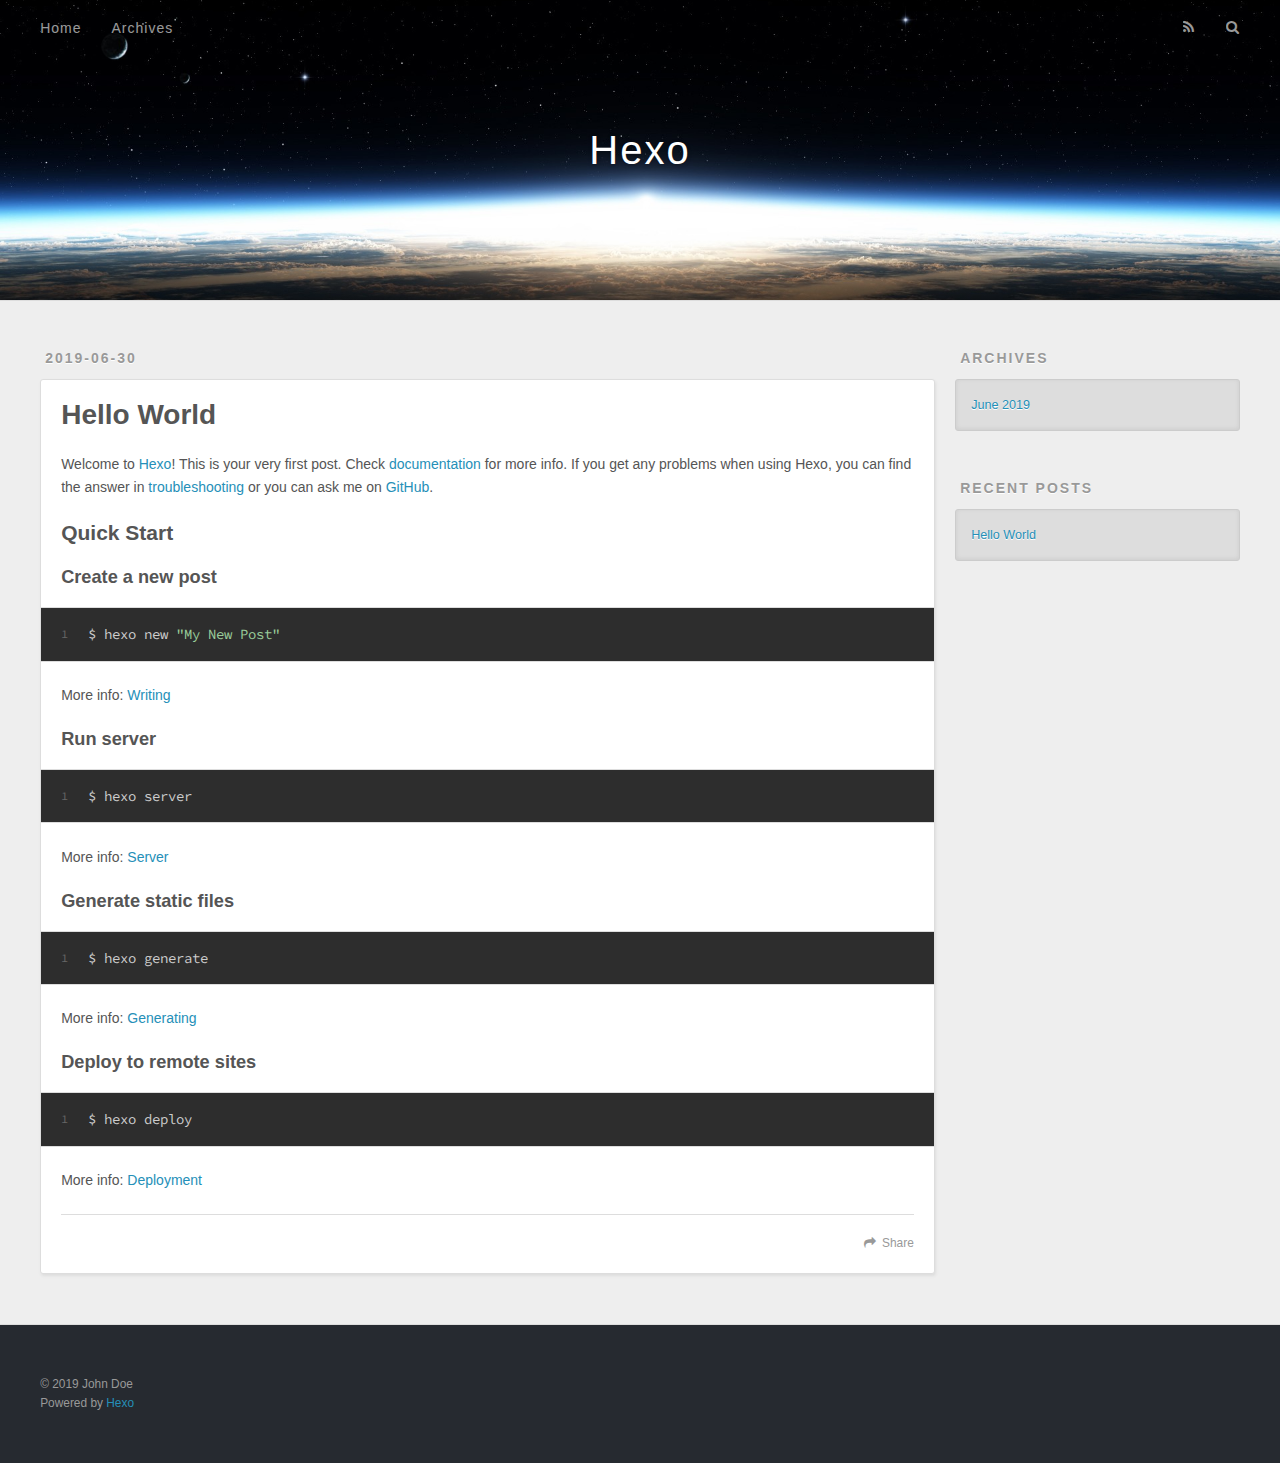
==== commit 5bac5006: "blog update" ====
--- a/index.html
+++ b/index.html
@@ -9,13 +9,13 @@
   <meta name="viewport" content="width=device-width, initial-scale=1, maximum-scale=1">
   <meta property="og:type" content="website">
 <meta property="og:title" content="Hexo">
-<meta property="og:url" content="https://cuianbing2.gitee.io/blogs/index.html">
+<meta property="og:url" content="https://cuianbing.gitee.io/index.html">
 <meta property="og:site_name" content="Hexo">
 <meta property="og:locale" content="default">
 <meta name="twitter:card" content="summary">
 <meta name="twitter:title" content="Hexo">
   
-    <link rel="alternate" href="/blogs/atom.xml" title="Hexo" type="application/atom+xml">
+    <link rel="alternate" href="/atom.xml" title="Hexo" type="application/atom+xml">
   
   
     <link rel="icon" href="/favicon.png">
@@ -23,7 +23,7 @@
   
     <link href="//fonts.googleapis.com/css?family=Source+Code+Pro" rel="stylesheet" type="text/css">
   
-  <link rel="stylesheet" href="/blogs/css/style.css">
+  <link rel="stylesheet" href="/css/style.css">
 </head>
 </html>
 <body>
@@ -34,7 +34,7 @@
   <div id="header-outer" class="outer">
     <div id="header-title" class="inner">
       <h1 id="logo-wrap">
-        <a href="/blogs/" id="logo">Hexo</a>
+        <a href="/" id="logo">Hexo</a>
       </h1>
       
     </div>
@@ -42,19 +42,19 @@
       <nav id="main-nav">
         <a id="main-nav-toggle" class="nav-icon"></a>
         
-          <a class="main-nav-link" href="/blogs/">Home</a>
+          <a class="main-nav-link" href="/">Home</a>
         
-          <a class="main-nav-link" href="/blogs/archives">Archives</a>
+          <a class="main-nav-link" href="/archives">Archives</a>
         
       </nav>
       <nav id="sub-nav">
         
-          <a id="nav-rss-link" class="nav-icon" href="/blogs/atom.xml" title="RSS Feed"></a>
+          <a id="nav-rss-link" class="nav-icon" href="/atom.xml" title="RSS Feed"></a>
         
         <a id="nav-search-btn" class="nav-icon" title="Search"></a>
       </nav>
       <div id="search-form-wrap">
-        <form action="//google.com/search" method="get" accept-charset="UTF-8" class="search-form"><input type="search" name="q" class="search-form-input" placeholder="Search"><button type="submit" class="search-form-submit">&#xF002;</button><input type="hidden" name="sitesearch" value="https://cuianbing2.gitee.io/blogs"></form>
+        <form action="//google.com/search" method="get" accept-charset="UTF-8" class="search-form"><input type="search" name="q" class="search-form-input" placeholder="Search"><button type="submit" class="search-form-submit">&#xF002;</button><input type="hidden" name="sitesearch" value="https://cuianbing.gitee.io"></form>
       </div>
     </div>
   </div>
@@ -64,7 +64,7 @@
   
     <article id="post-hello-world" class="article article-type-post" itemscope itemprop="blogPost">
   <div class="article-meta">
-    <a href="/blogs/2019/06/30/hello-world/" class="article-date">
+    <a href="/2019/06/30/hello-world/" class="article-date">
   <time datetime="2019-06-30T04:46:20.453Z" itemprop="datePublished">2019-06-30</time>
 </a>
     
@@ -76,7 +76,7 @@
         
   
     <h1 itemprop="name">
-      <a class="article-title" href="/blogs/2019/06/30/hello-world/">Hello World</a>
+      <a class="article-title" href="/2019/06/30/hello-world/">Hello World</a>
     </h1>
   
 
@@ -101,7 +101,7 @@
       
     </div>
     <footer class="article-footer">
-      <a data-url="https://cuianbing2.gitee.io/blogs/2019/06/30/hello-world/" data-id="cjxihhhoc0000qgdoi2vbe0q2" class="article-share-link">Share</a>
+      <a data-url="https://cuianbing.gitee.io/2019/06/30/hello-world/" data-id="ck1sz77km000080453du0ll5f" class="article-share-link">Share</a>
       
       
     </footer>
@@ -129,7 +129,7 @@
   <div class="widget-wrap">
     <h3 class="widget-title">Archives</h3>
     <div class="widget">
-      <ul class="archive-list"><li class="archive-list-item"><a class="archive-list-link" href="/blogs/archives/2019/06/">June 2019</a></li></ul>
+      <ul class="archive-list"><li class="archive-list-item"><a class="archive-list-link" href="/archives/2019/06/">June 2019</a></li></ul>
     </div>
   </div>
 
@@ -142,7 +142,7 @@
       <ul>
         
           <li>
-            <a href="/blogs/2019/06/30/hello-world/">Hello World</a>
+            <a href="/2019/06/30/hello-world/">Hello World</a>
           </li>
         
       </ul>
@@ -165,9 +165,9 @@
     </div>
     <nav id="mobile-nav">
   
-    <a href="/blogs/" class="mobile-nav-link">Home</a>
+    <a href="/" class="mobile-nav-link">Home</a>
   
-    <a href="/blogs/archives" class="mobile-nav-link">Archives</a>
+    <a href="/archives" class="mobile-nav-link">Archives</a>
   
 </nav>
     
@@ -175,11 +175,11 @@
 <script src="//ajax.googleapis.com/ajax/libs/jquery/2.0.3/jquery.min.js"></script>
 
 
-  <link rel="stylesheet" href="/blogs/fancybox/jquery.fancybox.css">
-  <script src="/blogs/fancybox/jquery.fancybox.pack.js"></script>
+  <link rel="stylesheet" href="/fancybox/jquery.fancybox.css">
+  <script src="/fancybox/jquery.fancybox.pack.js"></script>
 
 
-<script src="/blogs/js/script.js"></script>
+<script src="/js/script.js"></script>
 
 
 
--- a/css/style.css
+++ b/css/style.css
@@ -0,0 +1,1374 @@
+body {
+  width: 100%;
+}
+body:before,
+body:after {
+  content: "";
+  display: table;
+}
+body:after {
+  clear: both;
+}
+html,
+body,
+div,
+span,
+applet,
+object,
+iframe,
+h1,
+h2,
+h3,
+h4,
+h5,
+h6,
+p,
+blockquote,
+pre,
+a,
+abbr,
+acronym,
+address,
+big,
+cite,
+code,
+del,
+dfn,
+em,
+img,
+ins,
+kbd,
+q,
+s,
+samp,
+small,
+strike,
+strong,
+sub,
+sup,
+tt,
+var,
+dl,
+dt,
+dd,
+ol,
+ul,
+li,
+fieldset,
+form,
+label,
+legend,
+table,
+caption,
+tbody,
+tfoot,
+thead,
+tr,
+th,
+td {
+  margin: 0;
+  padding: 0;
+  border: 0;
+  outline: 0;
+  font-weight: inherit;
+  font-style: inherit;
+  font-family: inherit;
+  font-size: 100%;
+  vertical-align: baseline;
+}
+body {
+  line-height: 1;
+  color: #000;
+  background: #fff;
+}
+ol,
+ul {
+  list-style: none;
+}
+table {
+  border-collapse: separate;
+  border-spacing: 0;
+  vertical-align: middle;
+}
+caption,
+th,
+td {
+  text-align: left;
+  font-weight: normal;
+  vertical-align: middle;
+}
+a img {
+  border: none;
+}
+input,
+button {
+  margin: 0;
+  padding: 0;
+}
+input::-moz-focus-inner,
+button::-moz-focus-inner {
+  border: 0;
+  padding: 0;
+}
+@font-face {
+  font-family: FontAwesome;
+  font-style: normal;
+  font-weight: normal;
+  src: url("fonts/fontawesome-webfont.eot?v=#4.0.3");
+  src: url("fonts/fontawesome-webfont.eot?#iefix&v=#4.0.3") format("embedded-opentype"), url("fonts/fontawesome-webfont.woff?v=#4.0.3") format("woff"), url("fonts/fontawesome-webfont.ttf?v=#4.0.3") format("truetype"), url("fonts/fontawesome-webfont.svg#fontawesomeregular?v=#4.0.3") format("svg");
+}
+html,
+body,
+#container {
+  height: 100%;
+}
+body {
+  background: #eee;
+  font: 14px -apple-system, BlinkMacSystemFont, "Segoe UI", "Roboto", "Oxygen", "Ubuntu", "Cantarell", "Fira Sans", "Droid Sans", "Helvetica Neue", sans-serif;
+  -webkit-text-size-adjust: 100%;
+}
+.outer {
+  max-width: 1220px;
+  margin: 0 auto;
+  padding: 0 20px;
+}
+.outer:before,
+.outer:after {
+  content: "";
+  display: table;
+}
+.outer:after {
+  clear: both;
+}
+.inner {
+  display: inline;
+  float: left;
+  width: 98.33333333333333%;
+  margin: 0 0.833333333333333%;
+}
+.left,
+.alignleft {
+  float: left;
+}
+.right,
+.alignright {
+  float: right;
+}
+.clear {
+  clear: both;
+}
+#container {
+  position: relative;
+}
+.mobile-nav-on {
+  overflow: hidden;
+}
+#wrap {
+  height: 100%;
+  width: 100%;
+  position: absolute;
+  top: 0;
+  left: 0;
+  -webkit-transition: 0.2s ease-out;
+  -moz-transition: 0.2s ease-out;
+  -ms-transition: 0.2s ease-out;
+  transition: 0.2s ease-out;
+  z-index: 1;
+  background: #eee;
+}
+.mobile-nav-on #wrap {
+  left: 280px;
+}
+@media screen and (min-width: 768px) {
+  #main {
+    display: inline;
+    float: left;
+    width: 73.33333333333333%;
+    margin: 0 0.833333333333333%;
+  }
+}
+.article-date,
+.article-category-link,
+.archive-year,
+.widget-title {
+  text-decoration: none;
+  text-transform: uppercase;
+  letter-spacing: 2px;
+  color: #999;
+  margin-bottom: 1em;
+  margin-left: 5px;
+  line-height: 1em;
+  text-shadow: 0 1px #fff;
+  font-weight: bold;
+}
+.article-inner,
+.archive-article-inner {
+  background: #fff;
+  -webkit-box-shadow: 1px 2px 3px #ddd;
+  box-shadow: 1px 2px 3px #ddd;
+  border: 1px solid #ddd;
+  border-radius: 3px;
+}
+.article-entry h1,
+.widget h1 {
+  font-size: 2em;
+}
+.article-entry h2,
+.widget h2 {
+  font-size: 1.5em;
+}
+.article-entry h3,
+.widget h3 {
+  font-size: 1.3em;
+}
+.article-entry h4,
+.widget h4 {
+  font-size: 1.2em;
+}
+.article-entry h5,
+.widget h5 {
+  font-size: 1em;
+}
+.article-entry h6,
+.widget h6 {
+  font-size: 1em;
+  color: #999;
+}
+.article-entry hr,
+.widget hr {
+  border: 1px dashed #ddd;
+}
+.article-entry strong,
+.widget strong {
+  font-weight: bold;
+}
+.article-entry em,
+.widget em,
+.article-entry cite,
+.widget cite {
+  font-style: italic;
+}
+.article-entry sup,
+.widget sup,
+.article-entry sub,
+.widget sub {
+  font-size: 0.75em;
+  line-height: 0;
+  position: relative;
+  vertical-align: baseline;
+}
+.article-entry sup,
+.widget sup {
+  top: -0.5em;
+}
+.article-entry sub,
+.widget sub {
+  bottom: -0.2em;
+}
+.article-entry small,
+.widget small {
+  font-size: 0.85em;
+}
+.article-entry acronym,
+.widget acronym,
+.article-entry abbr,
+.widget abbr {
+  border-bottom: 1px dotted;
+}
+.article-entry ul,
+.widget ul,
+.article-entry ol,
+.widget ol,
+.article-entry dl,
+.widget dl {
+  margin: 0 20px;
+  line-height: 1.6em;
+}
+.article-entry ul ul,
+.widget ul ul,
+.article-entry ol ul,
+.widget ol ul,
+.article-entry ul ol,
+.widget ul ol,
+.article-entry ol ol,
+.widget ol ol {
+  margin-top: 0;
+  margin-bottom: 0;
+}
+.article-entry ul,
+.widget ul {
+  list-style: disc;
+}
+.article-entry ol,
+.widget ol {
+  list-style: decimal;
+}
+.article-entry dt,
+.widget dt {
+  font-weight: bold;
+}
+#header {
+  height: 300px;
+  position: relative;
+  border-bottom: 1px solid #ddd;
+}
+#header:before,
+#header:after {
+  content: "";
+  position: absolute;
+  left: 0;
+  right: 0;
+  height: 40px;
+}
+#header:before {
+  top: 0;
+  background: -webkit-linear-gradient(rgba(0,0,0,0.2), transparent);
+  background: -moz-linear-gradient(rgba(0,0,0,0.2), transparent);
+  background: -ms-linear-gradient(rgba(0,0,0,0.2), transparent);
+  background: linear-gradient(rgba(0,0,0,0.2), transparent);
+}
+#header:after {
+  bottom: 0;
+  background: -webkit-linear-gradient(transparent, rgba(0,0,0,0.2));
+  background: -moz-linear-gradient(transparent, rgba(0,0,0,0.2));
+  background: -ms-linear-gradient(transparent, rgba(0,0,0,0.2));
+  background: linear-gradient(transparent, rgba(0,0,0,0.2));
+}
+#header-outer {
+  height: 100%;
+  position: relative;
+}
+#header-inner {
+  position: relative;
+  overflow: hidden;
+}
+#banner {
+  position: absolute;
+  top: 0;
+  left: 0;
+  width: 100%;
+  height: 100%;
+  background: url("images/banner.jpg") center #000;
+  -webkit-background-size: cover;
+  -moz-background-size: cover;
+  background-size: cover;
+  z-index: -1;
+}
+#header-title {
+  text-align: center;
+  height: 40px;
+  position: absolute;
+  top: 50%;
+  left: 0;
+  margin-top: -20px;
+}
+#logo,
+#subtitle {
+  text-decoration: none;
+  color: #fff;
+  font-weight: 300;
+  text-shadow: 0 1px 4px rgba(0,0,0,0.3);
+}
+#logo {
+  font-size: 40px;
+  line-height: 40px;
+  letter-spacing: 2px;
+}
+#subtitle {
+  font-size: 16px;
+  line-height: 16px;
+  letter-spacing: 1px;
+}
+#subtitle-wrap {
+  margin-top: 16px;
+}
+#main-nav {
+  float: left;
+  margin-left: -15px;
+}
+.nav-icon,
+.main-nav-link {
+  float: left;
+  color: #fff;
+  opacity: 0.6;
+  text-decoration: none;
+  text-shadow: 0 1px rgba(0,0,0,0.2);
+  -webkit-transition: opacity 0.2s;
+  -moz-transition: opacity 0.2s;
+  -ms-transition: opacity 0.2s;
+  transition: opacity 0.2s;
+  display: block;
+  padding: 20px 15px;
+}
+.nav-icon:hover,
+.main-nav-link:hover {
+  opacity: 1;
+}
+.nav-icon {
+  font-family: FontAwesome;
+  text-align: center;
+  font-size: 14px;
+  width: 14px;
+  height: 14px;
+  padding: 20px 15px;
+  position: relative;
+  cursor: pointer;
+}
+.main-nav-link {
+  font-weight: 300;
+  letter-spacing: 1px;
+}
+@media screen and (max-width: 479px) {
+  .main-nav-link {
+    display: none;
+  }
+}
+#main-nav-toggle {
+  display: none;
+}
+#main-nav-toggle:before {
+  content: "\f0c9";
+}
+@media screen and (max-width: 479px) {
+  #main-nav-toggle {
+    display: block;
+  }
+}
+#sub-nav {
+  float: right;
+  margin-right: -15px;
+}
+#nav-rss-link:before {
+  content: "\f09e";
+}
+#nav-search-btn:before {
+  content: "\f002";
+}
+#search-form-wrap {
+  position: absolute;
+  top: 15px;
+  width: 150px;
+  height: 30px;
+  right: -150px;
+  opacity: 0;
+  -webkit-transition: 0.2s ease-out;
+  -moz-transition: 0.2s ease-out;
+  -ms-transition: 0.2s ease-out;
+  transition: 0.2s ease-out;
+}
+#search-form-wrap.on {
+  opacity: 1;
+  right: 0;
+}
+@media screen and (max-width: 479px) {
+  #search-form-wrap {
+    width: 100%;
+    right: -100%;
+  }
+}
+.search-form {
+  position: absolute;
+  top: 0;
+  left: 0;
+  right: 0;
+  background: #fff;
+  padding: 5px 15px;
+  border-radius: 15px;
+  -webkit-box-shadow: 0 0 10px rgba(0,0,0,0.3);
+  box-shadow: 0 0 10px rgba(0,0,0,0.3);
+}
+.search-form-input {
+  border: none;
+  background: none;
+  color: #555;
+  width: 100%;
+  font: 13px -apple-system, BlinkMacSystemFont, "Segoe UI", "Roboto", "Oxygen", "Ubuntu", "Cantarell", "Fira Sans", "Droid Sans", "Helvetica Neue", sans-serif;
+  outline: none;
+}
+.search-form-input::-webkit-search-results-decoration,
+.search-form-input::-webkit-search-cancel-button {
+  -webkit-appearance: none;
+}
+.search-form-submit {
+  position: absolute;
+  top: 50%;
+  right: 10px;
+  margin-top: -7px;
+  font: 13px FontAwesome;
+  border: none;
+  background: none;
+  color: #bbb;
+  cursor: pointer;
+}
+.search-form-submit:hover,
+.search-form-submit:focus {
+  color: #777;
+}
+.article {
+  margin: 50px 0;
+}
+.article-inner {
+  overflow: hidden;
+}
+.article-meta:before,
+.article-meta:after {
+  content: "";
+  display: table;
+}
+.article-meta:after {
+  clear: both;
+}
+.article-date {
+  float: left;
+}
+.article-category {
+  float: left;
+  line-height: 1em;
+  color: #ccc;
+  text-shadow: 0 1px #fff;
+  margin-left: 8px;
+}
+.article-category:before {
+  content: "\2022";
+}
+.article-category-link {
+  margin: 0 12px 1em;
+}
+.article-header {
+  padding: 20px 20px 0;
+}
+.article-title {
+  text-decoration: none;
+  font-size: 2em;
+  font-weight: bold;
+  color: #555;
+  line-height: 1.1em;
+  -webkit-transition: color 0.2s;
+  -moz-transition: color 0.2s;
+  -ms-transition: color 0.2s;
+  transition: color 0.2s;
+}
+a.article-title:hover {
+  color: #258fb8;
+}
+.article-entry {
+  color: #555;
+  padding: 0 20px;
+}
+.article-entry:before,
+.article-entry:after {
+  content: "";
+  display: table;
+}
+.article-entry:after {
+  clear: both;
+}
+.article-entry p,
+.article-entry table {
+  line-height: 1.6em;
+  margin: 1.6em 0;
+}
+.article-entry h1,
+.article-entry h2,
+.article-entry h3,
+.article-entry h4,
+.article-entry h5,
+.article-entry h6 {
+  font-weight: bold;
+}
+.article-entry h1,
+.article-entry h2,
+.article-entry h3,
+.article-entry h4,
+.article-entry h5,
+.article-entry h6 {
+  line-height: 1.1em;
+  margin: 1.1em 0;
+}
+.article-entry a {
+  color: #258fb8;
+  text-decoration: none;
+}
+.article-entry a:hover {
+  text-decoration: underline;
+}
+.article-entry ul,
+.article-entry ol,
+.article-entry dl {
+  margin-top: 1.6em;
+  margin-bottom: 1.6em;
+}
+.article-entry img,
+.article-entry video {
+  max-width: 100%;
+  height: auto;
+  display: block;
+  margin: auto;
+}
+.article-entry iframe {
+  border: none;
+}
+.article-entry table {
+  width: 100%;
+  border-collapse: collapse;
+  border-spacing: 0;
+}
+.article-entry th {
+  font-weight: bold;
+  border-bottom: 3px solid #ddd;
+  padding-bottom: 0.5em;
+}
+.article-entry td {
+  border-bottom: 1px solid #ddd;
+  padding: 10px 0;
+}
+.article-entry blockquote {
+  font-family: Georgia, "Times New Roman", serif;
+  font-size: 1.4em;
+  margin: 1.6em 20px;
+  text-align: center;
+}
+.article-entry blockquote footer {
+  font-size: 14px;
+  margin: 1.6em 0;
+  font-family: -apple-system, BlinkMacSystemFont, "Segoe UI", "Roboto", "Oxygen", "Ubuntu", "Cantarell", "Fira Sans", "Droid Sans", "Helvetica Neue", sans-serif;
+}
+.article-entry blockquote footer cite:before {
+  content: "—";
+  padding: 0 0.5em;
+}
+.article-entry .pullquote {
+  text-align: left;
+  width: 45%;
+  margin: 0;
+}
+.article-entry .pullquote.left {
+  margin-left: 0.5em;
+  margin-right: 1em;
+}
+.article-entry .pullquote.right {
+  margin-right: 0.5em;
+  margin-left: 1em;
+}
+.article-entry .caption {
+  color: #999;
+  display: block;
+  font-size: 0.9em;
+  margin-top: 0.5em;
+  position: relative;
+  text-align: center;
+}
+.article-entry .video-container {
+  position: relative;
+  padding-top: 56.25%;
+  height: 0;
+  overflow: hidden;
+}
+.article-entry .video-container iframe,
+.article-entry .video-container object,
+.article-entry .video-container embed {
+  position: absolute;
+  top: 0;
+  left: 0;
+  width: 100%;
+  height: 100%;
+  margin-top: 0;
+}
+.article-more-link a {
+  display: inline-block;
+  line-height: 1em;
+  padding: 6px 15px;
+  border-radius: 15px;
+  background: #eee;
+  color: #999;
+  text-shadow: 0 1px #fff;
+  text-decoration: none;
+}
+.article-more-link a:hover {
+  background: #258fb8;
+  color: #fff;
+  text-decoration: none;
+  text-shadow: 0 1px #1e7293;
+}
+.article-footer {
+  font-size: 0.85em;
+  line-height: 1.6em;
+  border-top: 1px solid #ddd;
+  padding-top: 1.6em;
+  margin: 0 20px 20px;
+}
+.article-footer:before,
+.article-footer:after {
+  content: "";
+  display: table;
+}
+.article-footer:after {
+  clear: both;
+}
+.article-footer a {
+  color: #999;
+  text-decoration: none;
+}
+.article-footer a:hover {
+  color: #555;
+}
+.article-tag-list-item {
+  float: left;
+  margin-right: 10px;
+}
+.article-tag-list-link:before {
+  content: "#";
+}
+.article-comment-link {
+  float: right;
+}
+.article-comment-link:before {
+  content: "\f075";
+  font-family: FontAwesome;
+  padding-right: 8px;
+}
+.article-share-link {
+  cursor: pointer;
+  float: right;
+  margin-left: 20px;
+}
+.article-share-link:before {
+  content: "\f064";
+  font-family: FontAwesome;
+  padding-right: 6px;
+}
+#article-nav {
+  position: relative;
+}
+#article-nav:before,
+#article-nav:after {
+  content: "";
+  display: table;
+}
+#article-nav:after {
+  clear: both;
+}
+@media screen and (min-width: 768px) {
+  #article-nav {
+    margin: 50px 0;
+  }
+  #article-nav:before {
+    width: 8px;
+    height: 8px;
+    position: absolute;
+    top: 50%;
+    left: 50%;
+    margin-top: -4px;
+    margin-left: -4px;
+    content: "";
+    border-radius: 50%;
+    background: #ddd;
+    -webkit-box-shadow: 0 1px 2px #fff;
+    box-shadow: 0 1px 2px #fff;
+  }
+}
+.article-nav-link-wrap {
+  text-decoration: none;
+  text-shadow: 0 1px #fff;
+  color: #999;
+  -webkit-box-sizing: border-box;
+  -moz-box-sizing: border-box;
+  box-sizing: border-box;
+  margin-top: 50px;
+  text-align: center;
+  display: block;
+}
+.article-nav-link-wrap:hover {
+  color: #555;
+}
+@media screen and (min-width: 768px) {
+  .article-nav-link-wrap {
+    width: 50%;
+    margin-top: 0;
+  }
+}
+@media screen and (min-width: 768px) {
+  #article-nav-newer {
+    float: left;
+    text-align: right;
+    padding-right: 20px;
+  }
+}
+@media screen and (min-width: 768px) {
+  #article-nav-older {
+    float: right;
+    text-align: left;
+    padding-left: 20px;
+  }
+}
+.article-nav-caption {
+  text-transform: uppercase;
+  letter-spacing: 2px;
+  color: #ddd;
+  line-height: 1em;
+  font-weight: bold;
+}
+#article-nav-newer .article-nav-caption {
+  margin-right: -2px;
+}
+.article-nav-title {
+  font-size: 0.85em;
+  line-height: 1.6em;
+  margin-top: 0.5em;
+}
+.article-share-box {
+  position: absolute;
+  display: none;
+  background: #fff;
+  -webkit-box-shadow: 1px 2px 10px rgba(0,0,0,0.2);
+  box-shadow: 1px 2px 10px rgba(0,0,0,0.2);
+  border-radius: 3px;
+  margin-left: -145px;
+  overflow: hidden;
+  z-index: 1;
+}
+.article-share-box.on {
+  display: block;
+}
+.article-share-input {
+  width: 100%;
+  background: none;
+  -webkit-box-sizing: border-box;
+  -moz-box-sizing: border-box;
+  box-sizing: border-box;
+  font: 14px -apple-system, BlinkMacSystemFont, "Segoe UI", "Roboto", "Oxygen", "Ubuntu", "Cantarell", "Fira Sans", "Droid Sans", "Helvetica Neue", sans-serif;
+  padding: 0 15px;
+  color: #555;
+  outline: none;
+  border: 1px solid #ddd;
+  border-radius: 3px 3px 0 0;
+  height: 36px;
+  line-height: 36px;
+}
+.article-share-links {
+  background: #eee;
+}
+.article-share-links:before,
+.article-share-links:after {
+  content: "";
+  display: table;
+}
+.article-share-links:after {
+  clear: both;
+}
+.article-share-twitter,
+.article-share-facebook,
+.article-share-pinterest,
+.article-share-google {
+  width: 50px;
+  height: 36px;
+  display: block;
+  float: left;
+  position: relative;
+  color: #999;
+  text-shadow: 0 1px #fff;
+}
+.article-share-twitter:before,
+.article-share-facebook:before,
+.article-share-pinterest:before,
+.article-share-google:before {
+  font-size: 20px;
+  font-family: FontAwesome;
+  width: 20px;
+  height: 20px;
+  position: absolute;
+  top: 50%;
+  left: 50%;
+  margin-top: -10px;
+  margin-left: -10px;
+  text-align: center;
+}
+.article-share-twitter:hover,
+.article-share-facebook:hover,
+.article-share-pinterest:hover,
+.article-share-google:hover {
+  color: #fff;
+}
+.article-share-twitter:before {
+  content: "\f099";
+}
+.article-share-twitter:hover {
+  background: #00aced;
+  text-shadow: 0 1px #008abe;
+}
+.article-share-facebook:before {
+  content: "\f09a";
+}
+.article-share-facebook:hover {
+  background: #3b5998;
+  text-shadow: 0 1px #2f477a;
+}
+.article-share-pinterest:before {
+  content: "\f0d2";
+}
+.article-share-pinterest:hover {
+  background: #cb2027;
+  text-shadow: 0 1px #a21a1f;
+}
+.article-share-google:before {
+  content: "\f0d5";
+}
+.article-share-google:hover {
+  background: #dd4b39;
+  text-shadow: 0 1px #be3221;
+}
+.article-gallery {
+  background: #000;
+  position: relative;
+}
+.article-gallery-photos {
+  position: relative;
+  overflow: hidden;
+}
+.article-gallery-img {
+  display: none;
+  max-width: 100%;
+}
+.article-gallery-img:first-child {
+  display: block;
+}
+.article-gallery-img.loaded {
+  position: absolute;
+  display: block;
+}
+.article-gallery-img img {
+  display: block;
+  max-width: 100%;
+  margin: 0 auto;
+}
+#comments {
+  background: #fff;
+  -webkit-box-shadow: 1px 2px 3px #ddd;
+  box-shadow: 1px 2px 3px #ddd;
+  padding: 20px;
+  border: 1px solid #ddd;
+  border-radius: 3px;
+  margin: 50px 0;
+}
+#comments a {
+  color: #258fb8;
+}
+.archives-wrap {
+  margin: 50px 0;
+}
+.archives:before,
+.archives:after {
+  content: "";
+  display: table;
+}
+.archives:after {
+  clear: both;
+}
+.archive-year-wrap {
+  margin-bottom: 1em;
+}
+.archives {
+  -webkit-column-gap: 10px;
+  -moz-column-gap: 10px;
+  column-gap: 10px;
+}
+@media screen and (min-width: 480px) and (max-width: 767px) {
+  .archives {
+    -webkit-column-count: 2;
+    -moz-column-count: 2;
+    column-count: 2;
+  }
+}
+@media screen and (min-width: 768px) {
+  .archives {
+    -webkit-column-count: 3;
+    -moz-column-count: 3;
+    column-count: 3;
+  }
+}
+.archive-article {
+  -webkit-column-break-inside: avoid;
+  page-break-inside: avoid;
+  overflow: hidden;
+  break-inside: avoid-column;
+}
+.archive-article-inner {
+  padding: 10px;
+  margin-bottom: 15px;
+}
+.archive-article-title {
+  text-decoration: none;
+  font-weight: bold;
+  color: #555;
+  -webkit-transition: color 0.2s;
+  -moz-transition: color 0.2s;
+  -ms-transition: color 0.2s;
+  transition: color 0.2s;
+  line-height: 1.6em;
+}
+.archive-article-title:hover {
+  color: #258fb8;
+}
+.archive-article-footer {
+  margin-top: 1em;
+}
+.archive-article-date {
+  color: #999;
+  text-decoration: none;
+  font-size: 0.85em;
+  line-height: 1em;
+  margin-bottom: 0.5em;
+  display: block;
+}
+#page-nav {
+  margin: 50px auto;
+  background: #fff;
+  -webkit-box-shadow: 1px 2px 3px #ddd;
+  box-shadow: 1px 2px 3px #ddd;
+  border: 1px solid #ddd;
+  border-radius: 3px;
+  text-align: center;
+  color: #999;
+  overflow: hidden;
+}
+#page-nav:before,
+#page-nav:after {
+  content: "";
+  display: table;
+}
+#page-nav:after {
+  clear: both;
+}
+#page-nav a,
+#page-nav span {
+  padding: 10px 20px;
+  line-height: 1;
+  height: 2ex;
+}
+#page-nav a {
+  color: #999;
+  text-decoration: none;
+}
+#page-nav a:hover {
+  background: #999;
+  color: #fff;
+}
+#page-nav .prev {
+  float: left;
+}
+#page-nav .next {
+  float: right;
+}
+#page-nav .page-number {
+  display: inline-block;
+}
+@media screen and (max-width: 479px) {
+  #page-nav .page-number {
+    display: none;
+  }
+}
+#page-nav .current {
+  color: #555;
+  font-weight: bold;
+}
+#page-nav .space {
+  color: #ddd;
+}
+#footer {
+  background: #262a30;
+  padding: 50px 0;
+  border-top: 1px solid #ddd;
+  color: #999;
+}
+#footer a {
+  color: #258fb8;
+  text-decoration: none;
+}
+#footer a:hover {
+  text-decoration: underline;
+}
+#footer-info {
+  line-height: 1.6em;
+  font-size: 0.85em;
+}
+.article-entry pre,
+.article-entry .highlight {
+  background: #2d2d2d;
+  margin: 0 -20px;
+  padding: 15px 20px;
+  border-style: solid;
+  border-color: #ddd;
+  border-width: 1px 0;
+  overflow: auto;
+  color: #ccc;
+  line-height: 22.400000000000002px;
+}
+.article-entry .highlight .gutter pre,
+.article-entry .gist .gist-file .gist-data .line-numbers {
+  color: #666;
+  font-size: 0.85em;
+}
+.article-entry pre,
+.article-entry code {
+  font-family: "Source Code Pro", Consolas, Monaco, Menlo, Consolas, monospace;
+}
+.article-entry code {
+  background: #eee;
+  text-shadow: 0 1px #fff;
+  padding: 0 0.3em;
+}
+.article-entry pre code {
+  background: none;
+  text-shadow: none;
+  padding: 0;
+}
+.article-entry .highlight pre {
+  border: none;
+  margin: 0;
+  padding: 0;
+}
+.article-entry .highlight table {
+  margin: 0;
+  width: auto;
+}
+.article-entry .highlight td {
+  border: none;
+  padding: 0;
+}
+.article-entry .highlight figcaption {
+  font-size: 0.85em;
+  color: #999;
+  line-height: 1em;
+  margin-bottom: 1em;
+}
+.article-entry .highlight figcaption:before,
+.article-entry .highlight figcaption:after {
+  content: "";
+  display: table;
+}
+.article-entry .highlight figcaption:after {
+  clear: both;
+}
+.article-entry .highlight figcaption a {
+  float: right;
+}
+.article-entry .highlight .gutter pre {
+  text-align: right;
+  padding-right: 20px;
+}
+.article-entry .highlight .line {
+  height: 22.400000000000002px;
+}
+.article-entry .highlight .line.marked {
+  background: #515151;
+}
+.article-entry .gist {
+  margin: 0 -20px;
+  border-style: solid;
+  border-color: #ddd;
+  border-width: 1px 0;
+  background: #2d2d2d;
+  padding: 15px 20px 15px 0;
+}
+.article-entry .gist .gist-file {
+  border: none;
+  font-family: "Source Code Pro", Consolas, Monaco, Menlo, Consolas, monospace;
+  margin: 0;
+}
+.article-entry .gist .gist-file .gist-data {
+  background: none;
+  border: none;
+}
+.article-entry .gist .gist-file .gist-data .line-numbers {
+  background: none;
+  border: none;
+  padding: 0 20px 0 0;
+}
+.article-entry .gist .gist-file .gist-data .line-data {
+  padding: 0 !important;
+}
+.article-entry .gist .gist-file .highlight {
+  margin: 0;
+  padding: 0;
+  border: none;
+}
+.article-entry .gist .gist-file .gist-meta {
+  background: #2d2d2d;
+  color: #999;
+  font: 0.85em -apple-system, BlinkMacSystemFont, "Segoe UI", "Roboto", "Oxygen", "Ubuntu", "Cantarell", "Fira Sans", "Droid Sans", "Helvetica Neue", sans-serif;
+  text-shadow: 0 0;
+  padding: 0;
+  margin-top: 1em;
+  margin-left: 20px;
+}
+.article-entry .gist .gist-file .gist-meta a {
+  color: #258fb8;
+  font-weight: normal;
+}
+.article-entry .gist .gist-file .gist-meta a:hover {
+  text-decoration: underline;
+}
+pre .comment,
+pre .title {
+  color: #999;
+}
+pre .variable,
+pre .attribute,
+pre .tag,
+pre .regexp,
+pre .ruby .constant,
+pre .xml .tag .title,
+pre .xml .pi,
+pre .xml .doctype,
+pre .html .doctype,
+pre .css .id,
+pre .css .class,
+pre .css .pseudo {
+  color: #f2777a;
+}
+pre .number,
+pre .preprocessor,
+pre .built_in,
+pre .literal,
+pre .params,
+pre .constant {
+  color: #f99157;
+}
+pre .class,
+pre .ruby .class .title,
+pre .css .rules .attribute {
+  color: #9c9;
+}
+pre .string,
+pre .value,
+pre .inheritance,
+pre .header,
+pre .ruby .symbol,
+pre .xml .cdata {
+  color: #9c9;
+}
+pre .css .hexcolor {
+  color: #6cc;
+}
+pre .function,
+pre .python .decorator,
+pre .python .title,
+pre .ruby .function .title,
+pre .ruby .title .keyword,
+pre .perl .sub,
+pre .javascript .title,
+pre .coffeescript .title {
+  color: #69c;
+}
+pre .keyword,
+pre .javascript .function {
+  color: #c9c;
+}
+@media screen and (max-width: 479px) {
+  #mobile-nav {
+    position: absolute;
+    top: 0;
+    left: 0;
+    width: 280px;
+    height: 100%;
+    background: #191919;
+    border-right: 1px solid #fff;
+  }
+}
+@media screen and (max-width: 479px) {
+  .mobile-nav-link {
+    display: block;
+    color: #999;
+    text-decoration: none;
+    padding: 15px 20px;
+    font-weight: bold;
+  }
+  .mobile-nav-link:hover {
+    color: #fff;
+  }
+}
+@media screen and (min-width: 768px) {
+  #sidebar {
+    display: inline;
+    float: left;
+    width: 23.333333333333332%;
+    margin: 0 0.833333333333333%;
+  }
+}
+.widget-wrap {
+  margin: 50px 0;
+}
+.widget {
+  color: #777;
+  text-shadow: 0 1px #fff;
+  background: #ddd;
+  -webkit-box-shadow: 0 -1px 4px #ccc inset;
+  box-shadow: 0 -1px 4px #ccc inset;
+  border: 1px solid #ccc;
+  padding: 15px;
+  border-radius: 3px;
+}
+.widget a {
+  color: #258fb8;
+  text-decoration: none;
+}
+.widget a:hover {
+  text-decoration: underline;
+}
+.widget ul ul,
+.widget ol ul,
+.widget dl ul,
+.widget ul ol,
+.widget ol ol,
+.widget dl ol,
+.widget ul dl,
+.widget ol dl,
+.widget dl dl {
+  margin-left: 15px;
+  list-style: disc;
+}
+.widget {
+  line-height: 1.6em;
+  word-wrap: break-word;
+  font-size: 0.9em;
+}
+.widget ul,
+.widget ol {
+  list-style: none;
+  margin: 0;
+}
+.widget ul ul,
+.widget ol ul,
+.widget ul ol,
+.widget ol ol {
+  margin: 0 20px;
+}
+.widget ul ul,
+.widget ol ul {
+  list-style: disc;
+}
+.widget ul ol,
+.widget ol ol {
+  list-style: decimal;
+}
+.category-list-count,
+.tag-list-count,
+.archive-list-count {
+  padding-left: 5px;
+  color: #999;
+  font-size: 0.85em;
+}
+.category-list-count:before,
+.tag-list-count:before,
+.archive-list-count:before {
+  content: "(";
+}
+.category-list-count:after,
+.tag-list-count:after,
+.archive-list-count:after {
+  content: ")";
+}
+.tagcloud a {
+  margin-right: 5px;
+  display: inline-block;
+}
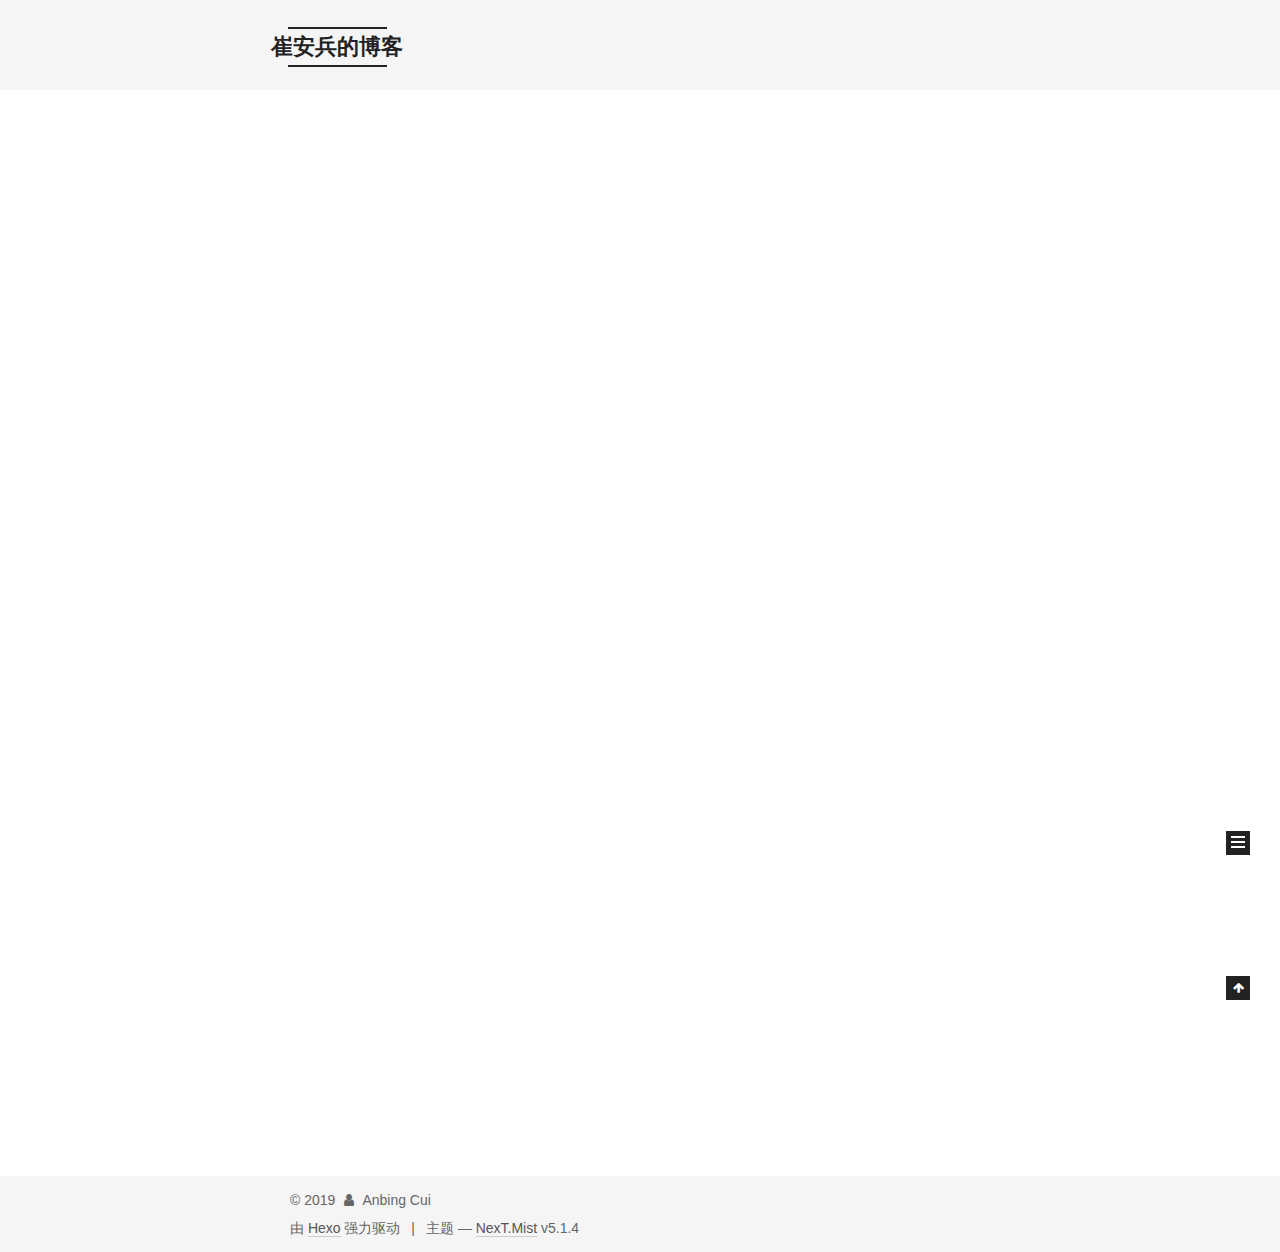
==== commit bd7f21a1: "blog update" ====
--- a/index.html
+++ b/index.html
@@ -1,90 +1,338 @@
 <!DOCTYPE html>
-<html>
+
+
+
+  
+
+
+<html class="theme-next mist use-motion" lang="zh-Hans">
 <head><meta name="generator" content="Hexo 3.9.0">
-  <meta charset="utf-8">
-  
-
-  
-  <title>Hexo</title>
-  <meta name="viewport" content="width=device-width, initial-scale=1, maximum-scale=1">
-  <meta property="og:type" content="website">
-<meta property="og:title" content="Hexo">
+  <meta charset="UTF-8">
+<meta http-equiv="X-UA-Compatible" content="IE=edge">
+<meta name="viewport" content="width=device-width, initial-scale=1, maximum-scale=1">
+<meta name="theme-color" content="#222">
+
+
+
+
+
+
+
+
+
+<meta http-equiv="Cache-Control" content="no-transform">
+<meta http-equiv="Cache-Control" content="no-siteapp">
+
+
+
+
+
+
+
+
+
+
+
+
+
+
+
+
+  
+  
+  <link href="/lib/fancybox/source/jquery.fancybox.css?v=2.1.5" rel="stylesheet" type="text/css">
+
+
+
+
+
+
+
+<link href="/lib/font-awesome/css/font-awesome.min.css?v=4.6.2" rel="stylesheet" type="text/css">
+
+<link href="/css/main.css?v=5.1.4" rel="stylesheet" type="text/css">
+
+
+  <link rel="apple-touch-icon" sizes="180x180" href="/images/apple-touch-icon-next.png?v=5.1.4">
+
+
+  <link rel="icon" type="image/png" sizes="32x32" href="/images/favicon-32x32-next.png?v=5.1.4">
+
+
+  <link rel="icon" type="image/png" sizes="16x16" href="/images/favicon-16x16-next.png?v=5.1.4">
+
+
+  <link rel="mask-icon" href="/images/logo.svg?v=5.1.4" color="#222">
+
+
+
+
+
+  <meta name="keywords" content="C,Java,C++">
+
+
+
+
+
+
+
+
+
+
+<meta property="og:type" content="website">
+<meta property="og:title" content="崔安兵的博客">
 <meta property="og:url" content="https://cuianbing.gitee.io/index.html">
-<meta property="og:site_name" content="Hexo">
-<meta property="og:locale" content="default">
+<meta property="og:site_name" content="崔安兵的博客">
+<meta property="og:locale" content="zh-Hans">
 <meta name="twitter:card" content="summary">
-<meta name="twitter:title" content="Hexo">
-  
-    <link rel="alternate" href="/atom.xml" title="Hexo" type="application/atom+xml">
-  
-  
-    <link rel="icon" href="/favicon.png">
-  
-  
-    <link href="//fonts.googleapis.com/css?family=Source+Code+Pro" rel="stylesheet" type="text/css">
-  
-  <link rel="stylesheet" href="/css/style.css">
+<meta name="twitter:title" content="崔安兵的博客">
+
+
+
+<script type="text/javascript" id="hexo.configurations">
+  var NexT = window.NexT || {};
+  var CONFIG = {
+    root: '/',
+    scheme: 'Mist',
+    version: '5.1.4',
+    sidebar: {"position":"left","display":"post","offset":12,"b2t":false,"scrollpercent":false,"onmobile":false},
+    fancybox: true,
+    tabs: true,
+    motion: {"enable":true,"async":false,"transition":{"post_block":"fadeIn","post_header":"slideDownIn","post_body":"slideDownIn","coll_header":"slideLeftIn","sidebar":"slideUpIn"}},
+    duoshuo: {
+      userId: '0',
+      author: '博主'
+    },
+    algolia: {
+      applicationID: '',
+      apiKey: '',
+      indexName: '',
+      hits: {"per_page":10},
+      labels: {"input_placeholder":"Search for Posts","hits_empty":"We didn't find any results for the search: ${query}","hits_stats":"${hits} results found in ${time} ms"}
+    }
+  };
+</script>
+
+
+
+  <link rel="canonical" href="https://cuianbing.gitee.io/">
+
+
+
+
+
+  <title>崔安兵的博客</title>
+  
+
+
+
+
+
+
+
+
 </head>
-</html>
-<body>
-  <div id="container">
-    <div id="wrap">
-      <header id="header">
-  <div id="banner"></div>
-  <div id="header-outer" class="outer">
-    <div id="header-title" class="inner">
-      <h1 id="logo-wrap">
-        <a href="/" id="logo">Hexo</a>
-      </h1>
-      
+
+<body itemscope itemtype="http://schema.org/WebPage" lang="zh-Hans">
+
+  
+  
+    
+  
+
+  <div class="container sidebar-position-left 
+  page-home">
+    <div class="headband"></div>
+
+    <header id="header" class="header" itemscope itemtype="http://schema.org/WPHeader">
+      <div class="header-inner"><div class="site-brand-wrapper">
+  <div class="site-meta ">
+    
+
+    <div class="custom-logo-site-title">
+      <a href="/" class="brand" rel="start">
+        <span class="logo-line-before"><i></i></span>
+        <span class="site-title">崔安兵的博客</span>
+        <span class="logo-line-after"><i></i></span>
+      </a>
     </div>
-    <div id="header-inner" class="inner">
-      <nav id="main-nav">
-        <a id="main-nav-toggle" class="nav-icon"></a>
-        
-          <a class="main-nav-link" href="/">Home</a>
-        
-          <a class="main-nav-link" href="/archives">Archives</a>
-        
-      </nav>
-      <nav id="sub-nav">
-        
-          <a id="nav-rss-link" class="nav-icon" href="/atom.xml" title="RSS Feed"></a>
-        
-        <a id="nav-search-btn" class="nav-icon" title="Search"></a>
-      </nav>
-      <div id="search-form-wrap">
-        <form action="//google.com/search" method="get" accept-charset="UTF-8" class="search-form"><input type="search" name="q" class="search-form-input" placeholder="Search"><button type="submit" class="search-form-submit">&#xF002;</button><input type="hidden" name="sitesearch" value="https://cuianbing.gitee.io"></form>
-      </div>
+      
+        <p class="site-subtitle"></p>
+      
+  </div>
+
+  <div class="site-nav-toggle">
+    <button>
+      <span class="btn-bar"></span>
+      <span class="btn-bar"></span>
+      <span class="btn-bar"></span>
+    </button>
+  </div>
+</div>
+
+<nav class="site-nav">
+  
+
+  
+    <ul id="menu" class="menu">
+      
+        
+        <li class="menu-item menu-item-home">
+          <a href="/" rel="section">
+            
+              <i class="menu-item-icon fa fa-fw fa-home"></i> <br>
+            
+            首页
+          </a>
+        </li>
+      
+        
+        <li class="menu-item menu-item-archives">
+          <a href="/archives/" rel="section">
+            
+              <i class="menu-item-icon fa fa-fw fa-archive"></i> <br>
+            
+            归档
+          </a>
+        </li>
+      
+
+      
+        <li class="menu-item menu-item-search">
+          
+            <a href="javascript:;" class="popup-trigger">
+          
+            
+              <i class="menu-item-icon fa fa-search fa-fw"></i> <br>
+            
+            搜索
+          </a>
+        </li>
+      
+    </ul>
+  
+
+  
+    <div class="site-search">
+      
+  <div class="popup search-popup local-search-popup">
+  <div class="local-search-header clearfix">
+    <span class="search-icon">
+      <i class="fa fa-search"></i>
+    </span>
+    <span class="popup-btn-close">
+      <i class="fa fa-times-circle"></i>
+    </span>
+    <div class="local-search-input-wrapper">
+      <input autocomplete="off" placeholder="搜索..." spellcheck="false" type="text" id="local-search-input">
     </div>
   </div>
-</header>
-      <div class="outer">
-        <section id="main">
-  
-    <article id="post-hello-world" class="article article-type-post" itemscope itemprop="blogPost">
-  <div class="article-meta">
-    <a href="/2019/06/30/hello-world/" class="article-date">
-  <time datetime="2019-06-30T04:46:20.453Z" itemprop="datePublished">2019-06-30</time>
-</a>
-    
-  </div>
-  <div class="article-inner">
-    
-    
-      <header class="article-header">
-        
-  
-    <h1 itemprop="name">
-      <a class="article-title" href="/2019/06/30/hello-world/">Hello World</a>
-    </h1>
-  
-
+  <div id="local-search-result"></div>
+</div>
+
+
+
+    </div>
+  
+</nav>
+
+
+
+ </div>
+    </header>
+
+    <main id="main" class="main">
+      <div class="main-inner">
+        <div class="content-wrap">
+          <div id="content" class="content">
+            
+  <section id="posts" class="posts-expand">
+    
+      
+
+  
+
+  
+  
+  
+
+  <article class="post post-type-normal" itemscope itemtype="http://schema.org/Article">
+  
+  
+  
+  <div class="post-block">
+    <link itemprop="mainEntityOfPage" href="https://cuianbing.gitee.io/post/4a17b156.html">
+
+    <span hidden itemprop="author" itemscope itemtype="http://schema.org/Person">
+      <meta itemprop="name" content="Anbing Cui">
+      <meta itemprop="description" content>
+      <meta itemprop="image" content="/images/avatar.gif">
+    </span>
+
+    <span hidden itemprop="publisher" itemscope itemtype="http://schema.org/Organization">
+      <meta itemprop="name" content="崔安兵的博客">
+    </span>
+
+    
+      <header class="post-header">
+
+        
+        
+          <h1 class="post-title" itemprop="name headline">
+                
+                <a class="post-title-link" href="/post/4a17b156.html" itemprop="url">Hello World</a></h1>
+        
+
+        <div class="post-meta">
+          <span class="post-time">
+            
+              <span class="post-meta-item-icon">
+                <i class="fa fa-calendar-o"></i>
+              </span>
+              
+                <span class="post-meta-item-text">发表于</span>
+              
+              <time title="创建于" itemprop="dateCreated datePublished" datetime="2019-06-30T12:46:20+08:00">
+                2019-06-30
+              </time>
+            
+
+            
+
+            
+          </span>
+
+          
+
+          
+            
+          
+
+          
+          
+
+          
+
+          
+
+          
+
+        </div>
       </header>
     
-    <div class="article-entry" itemprop="articleBody">
-      
-        <p>Welcome to <a href="https://hexo.io/" target="_blank" rel="noopener">Hexo</a>! This is your very first post. Check <a href="https://hexo.io/docs/" target="_blank" rel="noopener">documentation</a> for more info. If you get any problems when using Hexo, you can find the answer in <a href="https://hexo.io/docs/troubleshooting.html" target="_blank" rel="noopener">troubleshooting</a> or you can ask me on <a href="https://github.com/hexojs/hexo/issues" target="_blank" rel="noopener">GitHub</a>.</p>
+
+    
+    
+    
+    <div class="post-body" itemprop="articleBody">
+
+      
+      
+
+      
+        
+          
+            <p>Welcome to <a href="https://hexo.io/" target="_blank" rel="noopener">Hexo</a>! This is your very first post. Check <a href="https://hexo.io/docs/" target="_blank" rel="noopener">documentation</a> for more info. If you get any problems when using Hexo, you can find the answer in <a href="https://hexo.io/docs/troubleshooting.html" target="_blank" rel="noopener">troubleshooting</a> or you can ask me on <a href="https://github.com/hexojs/hexo/issues" target="_blank" rel="noopener">GitHub</a>.</p>
 <h2 id="Quick-Start"><a href="#Quick-Start" class="headerlink" title="Quick Start"></a>Quick Start</h2><h3 id="Create-a-new-post"><a href="#Create-a-new-post" class="headerlink" title="Create a new post"></a>Create a new post</h3><figure class="highlight bash"><table><tr><td class="gutter"><pre><span class="line">1</span><br></pre></td><td class="code"><pre><span class="line">$ hexo new <span class="string">"My New Post"</span></span><br></pre></td></tr></table></figure>
 
 <p>More info: <a href="https://hexo.io/docs/writing.html" target="_blank" rel="noopener">Writing</a></p>
@@ -98,91 +346,640 @@
 
 <p>More info: <a href="https://hexo.io/docs/deployment.html" target="_blank" rel="noopener">Deployment</a></p>
 
+          
+        
       
     </div>
-    <footer class="article-footer">
-      <a data-url="https://cuianbing.gitee.io/2019/06/30/hello-world/" data-id="ck1sz77km000080453du0ll5f" class="article-share-link">Share</a>
-      
+    
+    
+    
+
+    
+
+    
+
+    
+
+    <footer class="post-footer">
+      
+
+      
+
+      
+
+      
+      
+        <div class="post-eof"></div>
       
     </footer>
   </div>
   
-</article>
-
-
-  
-
-
-</section>
-        
-          <aside id="sidebar">
-  
-    
-
-  
-    
-
-  
-    
-  
-    
-  <div class="widget-wrap">
-    <h3 class="widget-title">Archives</h3>
-    <div class="widget">
-      <ul class="archive-list"><li class="archive-list-item"><a class="archive-list-link" href="/archives/2019/06/">June 2019</a></li></ul>
+  
+  
+  </article>
+
+
+    
+  </section>
+
+  
+
+
+          </div>
+          
+
+
+          
+
+        </div>
+        
+          
+  
+  <div class="sidebar-toggle">
+    <div class="sidebar-toggle-line-wrap">
+      <span class="sidebar-toggle-line sidebar-toggle-line-first"></span>
+      <span class="sidebar-toggle-line sidebar-toggle-line-middle"></span>
+      <span class="sidebar-toggle-line sidebar-toggle-line-last"></span>
     </div>
   </div>
 
-
-  
-    
-  <div class="widget-wrap">
-    <h3 class="widget-title">Recent Posts</h3>
-    <div class="widget">
-      <ul>
-        
-          <li>
-            <a href="/2019/06/30/hello-world/">Hello World</a>
-          </li>
-        
-      </ul>
+  <aside id="sidebar" class="sidebar">
+    
+    <div class="sidebar-inner">
+
+      
+
+      
+
+      <section class="site-overview-wrap sidebar-panel sidebar-panel-active">
+        <div class="site-overview">
+          <div class="site-author motion-element" itemprop="author" itemscope itemtype="http://schema.org/Person">
+            
+              <p class="site-author-name" itemprop="name">Anbing Cui</p>
+              <p class="site-description motion-element" itemprop="description"></p>
+          </div>
+
+          <nav class="site-state motion-element">
+
+            
+              <div class="site-state-item site-state-posts">
+              
+                <a href="/archives/">
+              
+                  <span class="site-state-item-count">1</span>
+                  <span class="site-state-item-name">日志</span>
+                </a>
+              </div>
+            
+
+            
+
+            
+
+          </nav>
+
+          
+
+          
+            <div class="links-of-author motion-element">
+                
+                  <span class="links-of-author-item">
+                    <a href="https://github.com/cuianbing" target="_blank" title="GitHub">
+                      
+                        <i class="fa fa-fw fa-globe"></i>GitHub</a>
+                  </span>
+                
+                  <span class="links-of-author-item">
+                    <a href="China_cab@163.com" target="_blank" title="E-Mail">
+                      
+                        <i class="fa fa-fw fa-globe"></i>E-Mail</a>
+                  </span>
+                
+            </div>
+          
+
+          
+          
+
+          
+          
+
+          
+
+        </div>
+      </section>
+
+      
+
+      
+
     </div>
+  </aside>
+
+
+        
+      </div>
+    </main>
+
+    <footer id="footer" class="footer">
+      <div class="footer-inner">
+        <div class="copyright">&copy; <span itemprop="copyrightYear">2019</span>
+  <span class="with-love">
+    <i class="fa fa-user"></i>
+  </span>
+  <span class="author" itemprop="copyrightHolder">Anbing Cui</span>
+
+  
+</div>
+
+
+  <div class="powered-by">由 <a class="theme-link" target="_blank" href="https://hexo.io">Hexo</a> 强力驱动</div>
+
+
+
+  <span class="post-meta-divider">|</span>
+
+
+
+  <div class="theme-info">主题 &mdash; <a class="theme-link" target="_blank" href="https://github.com/iissnan/hexo-theme-next">NexT.Mist</a> v5.1.4</div>
+
+
+
+
+        
+
+
+
+
+
+
+
+        
+      </div>
+    </footer>
+
+    
+      <div class="back-to-top">
+        <i class="fa fa-arrow-up"></i>
+        
+      </div>
+    
+
+    
+
   </div>
 
   
-</aside>
-        
-      </div>
-      <footer id="footer">
-  
-  <div class="outer">
-    <div id="footer-info" class="inner">
-      &copy; 2019 John Doe<br>
-      Powered by <a href="http://hexo.io/" target="_blank">Hexo</a>
-    </div>
-  </div>
-</footer>
-    </div>
-    <nav id="mobile-nav">
-  
-    <a href="/" class="mobile-nav-link">Home</a>
-  
-    <a href="/archives" class="mobile-nav-link">Archives</a>
-  
-</nav>
-    
-
-<script src="//ajax.googleapis.com/ajax/libs/jquery/2.0.3/jquery.min.js"></script>
-
-
-  <link rel="stylesheet" href="/fancybox/jquery.fancybox.css">
-  <script src="/fancybox/jquery.fancybox.pack.js"></script>
-
-
-<script src="/js/script.js"></script>
-
-
-
-  </div>
+
+<script type="text/javascript">
+  if (Object.prototype.toString.call(window.Promise) !== '[object Function]') {
+    window.Promise = null;
+  }
+</script>
+
+
+
+
+
+
+
+
+
+  
+
+
+
+
+
+
+
+
+
+
+
+
+  
+  
+    <script type="text/javascript" src="/lib/jquery/index.js?v=2.1.3"></script>
+  
+
+  
+  
+    <script type="text/javascript" src="/lib/fastclick/lib/fastclick.min.js?v=1.0.6"></script>
+  
+
+  
+  
+    <script type="text/javascript" src="/lib/jquery_lazyload/jquery.lazyload.js?v=1.9.7"></script>
+  
+
+  
+  
+    <script type="text/javascript" src="/lib/velocity/velocity.min.js?v=1.2.1"></script>
+  
+
+  
+  
+    <script type="text/javascript" src="/lib/velocity/velocity.ui.min.js?v=1.2.1"></script>
+  
+
+  
+  
+    <script type="text/javascript" src="/lib/fancybox/source/jquery.fancybox.pack.js?v=2.1.5"></script>
+  
+
+
+  
+
+
+  <script type="text/javascript" src="/js/src/utils.js?v=5.1.4"></script>
+
+  <script type="text/javascript" src="/js/src/motion.js?v=5.1.4"></script>
+
+
+
+  
+  
+
+  
+
+  
+
+
+  <script type="text/javascript" src="/js/src/bootstrap.js?v=5.1.4"></script>
+
+
+
+  
+
+
+  
+
+
+
+
+	
+
+
+
+
+
+  
+
+
+
+
+
+  
+
+
+
+
+
+
+
+
+
+
+
+
+  
+
+  <script type="text/javascript">
+    // Popup Window;
+    var isfetched = false;
+    var isXml = true;
+    // Search DB path;
+    var search_path = "search.xml";
+    if (search_path.length === 0) {
+      search_path = "search.xml";
+    } else if (/json$/i.test(search_path)) {
+      isXml = false;
+    }
+    var path = "/" + search_path;
+    // monitor main search box;
+
+    var onPopupClose = function (e) {
+      $('.popup').hide();
+      $('#local-search-input').val('');
+      $('.search-result-list').remove();
+      $('#no-result').remove();
+      $(".local-search-pop-overlay").remove();
+      $('body').css('overflow', '');
+    }
+
+    function proceedsearch() {
+      $("body")
+        .append('<div class="search-popup-overlay local-search-pop-overlay"></div>')
+        .css('overflow', 'hidden');
+      $('.search-popup-overlay').click(onPopupClose);
+      $('.popup').toggle();
+      var $localSearchInput = $('#local-search-input');
+      $localSearchInput.attr("autocapitalize", "none");
+      $localSearchInput.attr("autocorrect", "off");
+      $localSearchInput.focus();
+    }
+
+    // search function;
+    var searchFunc = function(path, search_id, content_id) {
+      'use strict';
+
+      // start loading animation
+      $("body")
+        .append('<div class="search-popup-overlay local-search-pop-overlay">' +
+          '<div id="search-loading-icon">' +
+          '<i class="fa fa-spinner fa-pulse fa-5x fa-fw"></i>' +
+          '</div>' +
+          '</div>')
+        .css('overflow', 'hidden');
+      $("#search-loading-icon").css('margin', '20% auto 0 auto').css('text-align', 'center');
+
+      $.ajax({
+        url: path,
+        dataType: isXml ? "xml" : "json",
+        async: true,
+        success: function(res) {
+          // get the contents from search data
+          isfetched = true;
+          $('.popup').detach().appendTo('.header-inner');
+          var datas = isXml ? $("entry", res).map(function() {
+            return {
+              title: $("title", this).text(),
+              content: $("content",this).text(),
+              url: $("url" , this).text()
+            };
+          }).get() : res;
+          var input = document.getElementById(search_id);
+          var resultContent = document.getElementById(content_id);
+          var inputEventFunction = function() {
+            var searchText = input.value.trim().toLowerCase();
+            var keywords = searchText.split(/[\s\-]+/);
+            if (keywords.length > 1) {
+              keywords.push(searchText);
+            }
+            var resultItems = [];
+            if (searchText.length > 0) {
+              // perform local searching
+              datas.forEach(function(data) {
+                var isMatch = false;
+                var hitCount = 0;
+                var searchTextCount = 0;
+                var title = data.title.trim();
+                var titleInLowerCase = title.toLowerCase();
+                var content = data.content.trim().replace(/<[^>]+>/g,"");
+                var contentInLowerCase = content.toLowerCase();
+                var articleUrl = decodeURIComponent(data.url);
+                var indexOfTitle = [];
+                var indexOfContent = [];
+                // only match articles with not empty titles
+                if(title != '') {
+                  keywords.forEach(function(keyword) {
+                    function getIndexByWord(word, text, caseSensitive) {
+                      var wordLen = word.length;
+                      if (wordLen === 0) {
+                        return [];
+                      }
+                      var startPosition = 0, position = [], index = [];
+                      if (!caseSensitive) {
+                        text = text.toLowerCase();
+                        word = word.toLowerCase();
+                      }
+                      while ((position = text.indexOf(word, startPosition)) > -1) {
+                        index.push({position: position, word: word});
+                        startPosition = position + wordLen;
+                      }
+                      return index;
+                    }
+
+                    indexOfTitle = indexOfTitle.concat(getIndexByWord(keyword, titleInLowerCase, false));
+                    indexOfContent = indexOfContent.concat(getIndexByWord(keyword, contentInLowerCase, false));
+                  });
+                  if (indexOfTitle.length > 0 || indexOfContent.length > 0) {
+                    isMatch = true;
+                    hitCount = indexOfTitle.length + indexOfContent.length;
+                  }
+                }
+
+                // show search results
+
+                if (isMatch) {
+                  // sort index by position of keyword
+
+                  [indexOfTitle, indexOfContent].forEach(function (index) {
+                    index.sort(function (itemLeft, itemRight) {
+                      if (itemRight.position !== itemLeft.position) {
+                        return itemRight.position - itemLeft.position;
+                      } else {
+                        return itemLeft.word.length - itemRight.word.length;
+                      }
+                    });
+                  });
+
+                  // merge hits into slices
+
+                  function mergeIntoSlice(text, start, end, index) {
+                    var item = index[index.length - 1];
+                    var position = item.position;
+                    var word = item.word;
+                    var hits = [];
+                    var searchTextCountInSlice = 0;
+                    while (position + word.length <= end && index.length != 0) {
+                      if (word === searchText) {
+                        searchTextCountInSlice++;
+                      }
+                      hits.push({position: position, length: word.length});
+                      var wordEnd = position + word.length;
+
+                      // move to next position of hit
+
+                      index.pop();
+                      while (index.length != 0) {
+                        item = index[index.length - 1];
+                        position = item.position;
+                        word = item.word;
+                        if (wordEnd > position) {
+                          index.pop();
+                        } else {
+                          break;
+                        }
+                      }
+                    }
+                    searchTextCount += searchTextCountInSlice;
+                    return {
+                      hits: hits,
+                      start: start,
+                      end: end,
+                      searchTextCount: searchTextCountInSlice
+                    };
+                  }
+
+                  var slicesOfTitle = [];
+                  if (indexOfTitle.length != 0) {
+                    slicesOfTitle.push(mergeIntoSlice(title, 0, title.length, indexOfTitle));
+                  }
+
+                  var slicesOfContent = [];
+                  while (indexOfContent.length != 0) {
+                    var item = indexOfContent[indexOfContent.length - 1];
+                    var position = item.position;
+                    var word = item.word;
+                    // cut out 100 characters
+                    var start = position - 20;
+                    var end = position + 80;
+                    if(start < 0){
+                      start = 0;
+                    }
+                    if (end < position + word.length) {
+                      end = position + word.length;
+                    }
+                    if(end > content.length){
+                      end = content.length;
+                    }
+                    slicesOfContent.push(mergeIntoSlice(content, start, end, indexOfContent));
+                  }
+
+                  // sort slices in content by search text's count and hits' count
+
+                  slicesOfContent.sort(function (sliceLeft, sliceRight) {
+                    if (sliceLeft.searchTextCount !== sliceRight.searchTextCount) {
+                      return sliceRight.searchTextCount - sliceLeft.searchTextCount;
+                    } else if (sliceLeft.hits.length !== sliceRight.hits.length) {
+                      return sliceRight.hits.length - sliceLeft.hits.length;
+                    } else {
+                      return sliceLeft.start - sliceRight.start;
+                    }
+                  });
+
+                  // select top N slices in content
+
+                  var upperBound = parseInt('1');
+                  if (upperBound >= 0) {
+                    slicesOfContent = slicesOfContent.slice(0, upperBound);
+                  }
+
+                  // highlight title and content
+
+                  function highlightKeyword(text, slice) {
+                    var result = '';
+                    var prevEnd = slice.start;
+                    slice.hits.forEach(function (hit) {
+                      result += text.substring(prevEnd, hit.position);
+                      var end = hit.position + hit.length;
+                      result += '<b class="search-keyword">' + text.substring(hit.position, end) + '</b>';
+                      prevEnd = end;
+                    });
+                    result += text.substring(prevEnd, slice.end);
+                    return result;
+                  }
+
+                  var resultItem = '';
+
+                  if (slicesOfTitle.length != 0) {
+                    resultItem += "<li><a href='" + articleUrl + "' class='search-result-title'>" + highlightKeyword(title, slicesOfTitle[0]) + "</a>";
+                  } else {
+                    resultItem += "<li><a href='" + articleUrl + "' class='search-result-title'>" + title + "</a>";
+                  }
+
+                  slicesOfContent.forEach(function (slice) {
+                    resultItem += "<a href='" + articleUrl + "'>" +
+                      "<p class=\"search-result\">" + highlightKeyword(content, slice) +
+                      "...</p>" + "</a>";
+                  });
+
+                  resultItem += "</li>";
+                  resultItems.push({
+                    item: resultItem,
+                    searchTextCount: searchTextCount,
+                    hitCount: hitCount,
+                    id: resultItems.length
+                  });
+                }
+              })
+            };
+            if (keywords.length === 1 && keywords[0] === "") {
+              resultContent.innerHTML = '<div id="no-result"><i class="fa fa-search fa-5x" /></div>'
+            } else if (resultItems.length === 0) {
+              resultContent.innerHTML = '<div id="no-result"><i class="fa fa-frown-o fa-5x" /></div>'
+            } else {
+              resultItems.sort(function (resultLeft, resultRight) {
+                if (resultLeft.searchTextCount !== resultRight.searchTextCount) {
+                  return resultRight.searchTextCount - resultLeft.searchTextCount;
+                } else if (resultLeft.hitCount !== resultRight.hitCount) {
+                  return resultRight.hitCount - resultLeft.hitCount;
+                } else {
+                  return resultRight.id - resultLeft.id;
+                }
+              });
+              var searchResultList = '<ul class=\"search-result-list\">';
+              resultItems.forEach(function (result) {
+                searchResultList += result.item;
+              })
+              searchResultList += "</ul>";
+              resultContent.innerHTML = searchResultList;
+            }
+          }
+
+          if ('auto' === 'auto') {
+            input.addEventListener('input', inputEventFunction);
+          } else {
+            $('.search-icon').click(inputEventFunction);
+            input.addEventListener('keypress', function (event) {
+              if (event.keyCode === 13) {
+                inputEventFunction();
+              }
+            });
+          }
+
+          // remove loading animation
+          $(".local-search-pop-overlay").remove();
+          $('body').css('overflow', '');
+
+          proceedsearch();
+        }
+      });
+    }
+
+    // handle and trigger popup window;
+    $('.popup-trigger').click(function(e) {
+      e.stopPropagation();
+      if (isfetched === false) {
+        searchFunc(path, 'local-search-input', 'local-search-result');
+      } else {
+        proceedsearch();
+      };
+    });
+
+    $('.popup-btn-close').click(onPopupClose);
+    $('.popup').click(function(e){
+      e.stopPropagation();
+    });
+    $(document).on('keyup', function (event) {
+      var shouldDismissSearchPopup = event.which === 27 &&
+        $('.search-popup').is(':visible');
+      if (shouldDismissSearchPopup) {
+        onPopupClose();
+      }
+    });
+  </script>
+
+
+
+
+
+  
+
+  
+
+  
+
+  
+  
+
+  
+
+  
+
+  
+
 </body>
-</html>+</html>
--- a/css/main.css
+++ b/css/main.css
@@ -0,0 +1,2906 @@
+/* normalize.css v3.0.2 | MIT License | git.io/normalize */
+html {
+  font-family: sans-serif; /* 1 */
+  -ms-text-size-adjust: 100%; /* 2 */
+  -webkit-text-size-adjust: 100%; /* 2 */
+}
+body {
+  margin: 0;
+}
+article,
+aside,
+details,
+figcaption,
+figure,
+footer,
+header,
+hgroup,
+main,
+menu,
+nav,
+section,
+summary {
+  display: block;
+}
+audio,
+canvas,
+progress,
+video {
+  display: inline-block; /* 1 */
+  vertical-align: baseline; /* 2 */
+}
+audio:not([controls]) {
+  display: none;
+  height: 0;
+}
+[hidden],
+template {
+  display: none;
+}
+a {
+  background-color: transparent;
+}
+a:active,
+a:hover {
+  outline: 0;
+}
+abbr[title] {
+  border-bottom: 1px dotted;
+}
+b,
+strong {
+  font-weight: bold;
+}
+dfn {
+  font-style: italic;
+}
+h1 {
+  font-size: 2em;
+  margin: 0.67em 0;
+}
+mark {
+  background: #ff0;
+  color: #000;
+}
+small {
+  font-size: 80%;
+}
+sub,
+sup {
+  font-size: 75%;
+  line-height: 0;
+  position: relative;
+  vertical-align: baseline;
+}
+sup {
+  top: -0.5em;
+}
+sub {
+  bottom: -0.25em;
+}
+img {
+  border: 0;
+}
+svg:not(:root) {
+  overflow: hidden;
+}
+figure {
+  margin: 1em 40px;
+}
+hr {
+  -moz-box-sizing: content-box;
+  box-sizing: content-box;
+  height: 0;
+}
+pre {
+  overflow: auto;
+}
+code,
+kbd,
+pre,
+samp {
+  font-family: monospace, monospace;
+  font-size: 1em;
+}
+button,
+input,
+optgroup,
+select,
+textarea {
+  color: inherit; /* 1 */
+  font: inherit; /* 2 */
+  margin: 0; /* 3 */
+}
+button {
+  overflow: visible;
+}
+button,
+select {
+  text-transform: none;
+}
+button,
+html input[type="button"],
+input[type="reset"],
+input[type="submit"] {
+  -webkit-appearance: button; /* 2 */
+  cursor: pointer; /* 3 */
+}
+button[disabled],
+html input[disabled] {
+  cursor: default;
+}
+button::-moz-focus-inner,
+input::-moz-focus-inner {
+  border: 0;
+  padding: 0;
+}
+input {
+  line-height: normal;
+}
+input[type="checkbox"],
+input[type="radio"] {
+  box-sizing: border-box; /* 1 */
+  padding: 0; /* 2 */
+}
+input[type="number"]::-webkit-inner-spin-button,
+input[type="number"]::-webkit-outer-spin-button {
+  height: auto;
+}
+input[type="search"] {
+  -webkit-appearance: textfield; /* 1 */
+  -moz-box-sizing: content-box;
+  -webkit-box-sizing: content-box; /* 2 */
+  box-sizing: content-box;
+}
+input[type="search"]::-webkit-search-cancel-button,
+input[type="search"]::-webkit-search-decoration {
+  -webkit-appearance: none;
+}
+fieldset {
+  border: 1px solid #c0c0c0;
+  margin: 0 2px;
+  padding: 0.35em 0.625em 0.75em;
+}
+legend {
+  border: 0; /* 1 */
+  padding: 0; /* 2 */
+}
+textarea {
+  overflow: auto;
+}
+optgroup {
+  font-weight: bold;
+}
+table {
+  border-collapse: collapse;
+  border-spacing: 0;
+}
+td,
+th {
+  padding: 0;
+}
+::selection {
+  background: #262a30;
+  color: #fff;
+}
+body {
+  position: relative;
+  font-family: 'Lato', "PingFang SC", "Microsoft YaHei", sans-serif;
+  font-size: 14px;
+  line-height: 2;
+  color: #555;
+  background: #fff;
+}
+@media (max-width: 767px) {
+  body {
+    padding-right: 0 !important;
+  }
+}
+@media (min-width: 768px) and (max-width: 991px) {
+  body {
+    padding-right: 0 !important;
+  }
+}
+@media (min-width: 1600px) {
+  body {
+    font-size: 16px;
+  }
+}
+h1,
+h2,
+h3,
+h4,
+h5,
+h6 {
+  margin: 0;
+  padding: 0;
+  font-weight: bold;
+  line-height: 1.5;
+  font-family: 'Lato', "PingFang SC", "Microsoft YaHei", sans-serif;
+}
+h2,
+h3,
+h4,
+h5,
+h6 {
+  margin: 20px 0 15px;
+}
+h1 {
+  font-size: 24px;
+}
+@media (max-width: 767px) {
+  h1 {
+    font-size: 20px;
+  }
+}
+h2 {
+  font-size: 22px;
+}
+@media (max-width: 767px) {
+  h2 {
+    font-size: 18px;
+  }
+}
+h3 {
+  font-size: 20px;
+}
+@media (max-width: 767px) {
+  h3 {
+    font-size: 16px;
+  }
+}
+h4 {
+  font-size: 18px;
+}
+@media (max-width: 767px) {
+  h4 {
+    font-size: 14px;
+  }
+}
+h5 {
+  font-size: 16px;
+}
+@media (max-width: 767px) {
+  h5 {
+    font-size: 12px;
+  }
+}
+h6 {
+  font-size: 14px;
+}
+@media (max-width: 767px) {
+  h6 {
+    font-size: 10px;
+  }
+}
+p {
+  margin: 0 0 20px 0;
+}
+a {
+  color: #555;
+  text-decoration: none;
+  outline: none;
+  border-bottom: 1px solid #999;
+  word-wrap: break-word;
+}
+a:hover {
+  color: #222;
+  border-bottom-color: #222;
+}
+blockquote {
+  margin: 0;
+  padding: 0;
+}
+img {
+  display: block;
+  margin: auto;
+  max-width: 100%;
+  height: auto;
+}
+hr {
+  margin: 40px 0;
+  height: 3px;
+  border: none;
+  background-color: #ddd;
+  background-image: repeating-linear-gradient(-45deg, #fff, #fff 4px, transparent 4px, transparent 8px);
+}
+blockquote {
+  padding: 0 15px;
+  color: #666;
+  border-left: 4px solid #ddd;
+}
+blockquote cite::before {
+  content: "-";
+  padding: 0 5px;
+}
+dt {
+  font-weight: 700;
+}
+dd {
+  margin: 0;
+  padding: 0;
+}
+kbd {
+  border: 1px solid #ccc;
+  border-radius: 0.2em;
+  box-shadow: 0.1em 0.1em 0.2em rgba(0,0,0,0.1);
+  background-color: #f9f9f9;
+  font-family: inherit;
+  background-image: -webkit-linear-gradient(top, #eee, #fff, #eee);
+  padding: 0.1em 0.3em;
+  white-space: nowrap;
+}
+.text-left {
+  text-align: left;
+}
+.text-center {
+  text-align: center;
+}
+.text-right {
+  text-align: right;
+}
+.text-justify {
+  text-align: justify;
+}
+.text-nowrap {
+  white-space: nowrap;
+}
+.text-lowercase {
+  text-transform: lowercase;
+}
+.text-uppercase {
+  text-transform: uppercase;
+}
+.text-capitalize {
+  text-transform: capitalize;
+}
+.center-block {
+  display: block;
+  margin-left: auto;
+  margin-right: auto;
+}
+.clearfix:before,
+.clearfix:after {
+  content: " ";
+  display: table;
+}
+.clearfix:after {
+  clear: both;
+}
+.pullquote {
+  width: 45%;
+}
+.pullquote.left {
+  float: left;
+  margin-left: 5px;
+  margin-right: 10px;
+}
+.pullquote.right {
+  float: right;
+  margin-left: 10px;
+  margin-right: 5px;
+}
+.affix.affix.affix {
+  position: fixed;
+}
+.translation {
+  margin-top: -20px;
+  font-size: 14px;
+  color: #999;
+}
+.scrollbar-measure {
+  width: 100px;
+  height: 100px;
+  overflow: scroll;
+  position: absolute;
+  top: -9999px;
+}
+.use-motion .motion-element {
+  opacity: 0;
+}
+table {
+  margin: 20px 0;
+  width: 100%;
+  border-collapse: collapse;
+  border-spacing: 0;
+  border: 1px solid #ddd;
+  font-size: 14px;
+  table-layout: fixed;
+  word-wrap: break-all;
+}
+table>tbody>tr:nth-of-type(odd) {
+  background-color: #f9f9f9;
+}
+table>tbody>tr:hover {
+  background-color: #f5f5f5;
+}
+caption,
+th,
+td {
+  padding: 8px;
+  text-align: left;
+  vertical-align: middle;
+  font-weight: normal;
+}
+th,
+td {
+  border-bottom: 3px solid #ddd;
+  border-right: 1px solid #eee;
+}
+th {
+  padding-bottom: 10px;
+  font-weight: 700;
+}
+td {
+  border-bottom-width: 1px;
+}
+html,
+body {
+  height: 100%;
+}
+.container {
+  position: relative;
+  min-height: 100%;
+}
+.header-inner {
+  margin: 0 auto;
+  padding: 100px 0 70px;
+  width: 700px;
+}
+@media (min-width: 1600px) {
+  .container .header-inner {
+    width: 900px;
+  }
+}
+.main {
+  padding-bottom: 150px;
+}
+.main-inner {
+  margin: 0 auto;
+  width: 700px;
+}
+@media (min-width: 1600px) {
+  .container .main-inner {
+    width: 900px;
+  }
+}
+.footer {
+  position: absolute;
+  left: 0;
+  bottom: 0;
+  width: 100%;
+  min-height: 50px;
+}
+.footer-inner {
+  box-sizing: border-box;
+  margin: 20px auto;
+  width: 700px;
+}
+@media (min-width: 1600px) {
+  .container .footer-inner {
+    width: 900px;
+  }
+}
+pre,
+.highlight {
+  overflow: auto;
+  margin: 20px 0;
+  padding: 0;
+  font-size: 13px;
+  color: #ccc;
+  background: #2d2d2d;
+  line-height: 1.6;
+}
+pre,
+code {
+  font-family: consolas, Menlo, "PingFang SC", "Microsoft YaHei", monospace;
+}
+code {
+  padding: 2px 4px;
+  word-wrap: break-word;
+  color: #555;
+  background: #eee;
+  border-radius: 3px;
+  font-size: 13px;
+}
+pre {
+  padding: 10px;
+}
+pre code {
+  padding: 0;
+  color: #ccc;
+  background: none;
+  text-shadow: none;
+}
+.highlight {
+  border-radius: 1px;
+}
+.highlight pre {
+  border: none;
+  margin: 0;
+  padding: 10px 0;
+}
+.highlight table {
+  margin: 0;
+  width: auto;
+  border: none;
+}
+.highlight td {
+  border: none;
+  padding: 0;
+}
+.highlight figcaption {
+  font-size: 1em;
+  color: #ccc;
+  line-height: 1em;
+  margin-bottom: 1em;
+}
+.highlight figcaption:before,
+.highlight figcaption:after {
+  content: " ";
+  display: table;
+}
+.highlight figcaption:after {
+  clear: both;
+}
+.highlight figcaption a {
+  float: right;
+  color: #ccc;
+}
+.highlight figcaption a:hover {
+  border-bottom-color: #ccc;
+}
+.highlight .gutter pre {
+  padding-left: 10px;
+  padding-right: 10px;
+  color: #999;
+  text-align: right;
+  background-color: #1b1b1b;
+}
+.highlight .code pre {
+  width: 100%;
+  padding-left: 10px;
+  padding-right: 10px;
+  background-color: #2d2d2d;
+}
+.highlight .line {
+  height: 20px;
+}
+.gutter {
+  -webkit-user-select: none;
+  -moz-user-select: none;
+  -ms-user-select: none;
+  user-select: none;
+}
+.gist table {
+  width: auto;
+}
+.gist table td {
+  border: none;
+}
+pre .deletion {
+  background: #008000;
+}
+pre .addition {
+  background: #800000;
+}
+pre .meta {
+  color: #c9c;
+}
+pre .comment {
+  color: #999;
+}
+pre .variable,
+pre .attribute,
+pre .tag,
+pre .regexp,
+pre .ruby .constant,
+pre .xml .tag .title,
+pre .xml .pi,
+pre .xml .doctype,
+pre .html .doctype,
+pre .css .id,
+pre .css .class,
+pre .css .pseudo {
+  color: #f2777a;
+}
+pre .number,
+pre .preprocessor,
+pre .built_in,
+pre .literal,
+pre .params,
+pre .constant,
+pre .command {
+  color: #f99157;
+}
+pre .ruby .class .title,
+pre .css .rules .attribute,
+pre .string,
+pre .value,
+pre .inheritance,
+pre .header,
+pre .ruby .symbol,
+pre .xml .cdata,
+pre .special,
+pre .number,
+pre .formula {
+  color: #9c9;
+}
+pre .title,
+pre .css .hexcolor {
+  color: #6cc;
+}
+pre .function,
+pre .python .decorator,
+pre .python .title,
+pre .ruby .function .title,
+pre .ruby .title .keyword,
+pre .perl .sub,
+pre .javascript .title,
+pre .coffeescript .title {
+  color: #69c;
+}
+pre .keyword,
+pre .javascript .function {
+  color: #c9c;
+}
+.full-image.full-image.full-image.full-image {
+  border: none;
+  max-width: 100%;
+  width: auto;
+  margin: 20px auto 25px;
+}
+@media (min-width: 992px) {
+  .full-image.full-image.full-image.full-image {
+    max-width: none;
+    width: 110%;
+    margin: 25px -5%;
+  }
+}
+.blockquote-center,
+.page-home .post-type-quote blockquote,
+.page-post-detail .post-type-quote blockquote {
+  position: relative;
+  margin: 40px 0;
+  padding: 0;
+  border-left: none;
+  text-align: center;
+}
+.blockquote-center::before,
+.page-home .post-type-quote blockquote::before,
+.page-post-detail .post-type-quote blockquote::before,
+.blockquote-center::after,
+.page-home .post-type-quote blockquote::after,
+.page-post-detail .post-type-quote blockquote::after {
+  position: absolute;
+  content: ' ';
+  display: block;
+  width: 100%;
+  height: 24px;
+  opacity: 0.2;
+  background-repeat: no-repeat;
+  background-position: 0 -6px;
+  background-size: 22px 22px;
+}
+.blockquote-center::before,
+.page-home .post-type-quote blockquote::before,
+.page-post-detail .post-type-quote blockquote::before {
+  top: -20px;
+  background-image: url("../images/quote-l.svg");
+  border-top: 1px solid #ccc;
+}
+.blockquote-center::after,
+.page-home .post-type-quote blockquote::after,
+.page-post-detail .post-type-quote blockquote::after {
+  bottom: -20px;
+  background-image: url("../images/quote-r.svg");
+  border-bottom: 1px solid #ccc;
+  background-position: 100% 8px;
+}
+.blockquote-center p,
+.page-home .post-type-quote blockquote p,
+.page-post-detail .post-type-quote blockquote p,
+.blockquote-center div,
+.page-home .post-type-quote blockquote div,
+.page-post-detail .post-type-quote blockquote div {
+  text-align: center;
+}
+.post .post-body .group-picture img {
+  box-sizing: border-box;
+  padding: 0 3px;
+  border: none;
+}
+.post .group-picture-row {
+  overflow: hidden;
+  margin-top: 6px;
+}
+.post .group-picture-row:first-child {
+  margin-top: 0;
+}
+.post .group-picture-column {
+  float: left;
+}
+.page-post-detail .post-body .group-picture-column {
+  float: none;
+  margin-top: 10px;
+  width: auto !important;
+}
+.page-post-detail .post-body .group-picture-column img {
+  margin: 0 auto;
+}
+.page-archive .group-picture-container {
+  overflow: hidden;
+}
+.page-archive .group-picture-row {
+  float: left;
+}
+.page-archive .group-picture-row:first-child {
+  margin-top: 6px;
+}
+.page-archive .group-picture-column {
+  max-width: 150px;
+  max-height: 150px;
+}
+.post-body .note {
+  position: relative;
+  padding: 15px;
+  margin-bottom: 20px;
+  border: 1px solid #eee;
+  border-left-width: 5px;
+  border-radius: 3px;
+}
+.post-body .note h2,
+.post-body .note h3,
+.post-body .note h4,
+.post-body .note h5,
+.post-body .note h6 {
+  margin-top: 0;
+  margin-bottom: 0;
+  border-bottom: initial;
+  padding-top: 0 !important;
+}
+.post-body .note p:first-child,
+.post-body .note ul:first-child,
+.post-body .note ol:first-child,
+.post-body .note table:first-child,
+.post-body .note pre:first-child,
+.post-body .note blockquote:first-child {
+  margin-top: 0;
+}
+.post-body .note p:last-child,
+.post-body .note ul:last-child,
+.post-body .note ol:last-child,
+.post-body .note table:last-child,
+.post-body .note pre:last-child,
+.post-body .note blockquote:last-child {
+  margin-bottom: 0;
+}
+.post-body .note.default {
+  border-left-color: #777;
+}
+.post-body .note.default h2,
+.post-body .note.default h3,
+.post-body .note.default h4,
+.post-body .note.default h5,
+.post-body .note.default h6 {
+  color: #777;
+}
+.post-body .note.primary {
+  border-left-color: #6f42c1;
+}
+.post-body .note.primary h2,
+.post-body .note.primary h3,
+.post-body .note.primary h4,
+.post-body .note.primary h5,
+.post-body .note.primary h6 {
+  color: #6f42c1;
+}
+.post-body .note.info {
+  border-left-color: #428bca;
+}
+.post-body .note.info h2,
+.post-body .note.info h3,
+.post-body .note.info h4,
+.post-body .note.info h5,
+.post-body .note.info h6 {
+  color: #428bca;
+}
+.post-body .note.success {
+  border-left-color: #5cb85c;
+}
+.post-body .note.success h2,
+.post-body .note.success h3,
+.post-body .note.success h4,
+.post-body .note.success h5,
+.post-body .note.success h6 {
+  color: #5cb85c;
+}
+.post-body .note.warning {
+  border-left-color: #f0ad4e;
+}
+.post-body .note.warning h2,
+.post-body .note.warning h3,
+.post-body .note.warning h4,
+.post-body .note.warning h5,
+.post-body .note.warning h6 {
+  color: #f0ad4e;
+}
+.post-body .note.danger {
+  border-left-color: #d9534f;
+}
+.post-body .note.danger h2,
+.post-body .note.danger h3,
+.post-body .note.danger h4,
+.post-body .note.danger h5,
+.post-body .note.danger h6 {
+  color: #d9534f;
+}
+.post-body .label {
+  display: inline;
+  padding: 0 2px;
+  white-space: nowrap;
+}
+.post-body .label.default {
+  background-color: #f0f0f0;
+}
+.post-body .label.primary {
+  background-color: #efe6f7;
+}
+.post-body .label.info {
+  background-color: #e5f2f8;
+}
+.post-body .label.success {
+  background-color: #e7f4e9;
+}
+.post-body .label.warning {
+  background-color: #fcf6e1;
+}
+.post-body .label.danger {
+  background-color: #fae8eb;
+}
+.post-body .tabs {
+  position: relative;
+  display: block;
+  margin-bottom: 20px;
+  padding-top: 10px;
+}
+.post-body .tabs ul.nav-tabs {
+  margin: 0;
+  padding: 0;
+  display: flex;
+  margin-bottom: -1px;
+}
+@media (max-width: 413px) {
+  .post-body .tabs ul.nav-tabs {
+    display: block;
+    margin-bottom: 5px;
+  }
+}
+.post-body .tabs ul.nav-tabs li.tab {
+  list-style-type: none !important;
+  margin: 0 0.25em 0 0;
+  border-top: 3px solid transparent;
+  border-left: 1px solid transparent;
+  border-right: 1px solid transparent;
+}
+@media (max-width: 413px) {
+  .post-body .tabs ul.nav-tabs li.tab {
+    margin: initial;
+    border-top: 1px solid transparent;
+    border-left: 3px solid transparent;
+    border-right: 1px solid transparent;
+    border-bottom: 1px solid transparent;
+  }
+}
+.post-body .tabs ul.nav-tabs li.tab a {
+  outline: 0;
+  border-bottom: initial;
+  display: block;
+  line-height: 1.8em;
+  padding: 0.25em 0.75em;
+  transition-duration: 0.2s;
+  transition-timing-function: ease-out;
+  transition-delay: 0s;
+}
+.post-body .tabs ul.nav-tabs li.tab a i {
+  width: 1.285714285714286em;
+}
+.post-body .tabs ul.nav-tabs li.tab.active {
+  border-top: 3px solid #fc6423;
+  border-left: 1px solid #ddd;
+  border-right: 1px solid #ddd;
+  background-color: #fff;
+}
+@media (max-width: 413px) {
+  .post-body .tabs ul.nav-tabs li.tab.active {
+    border-top: 1px solid #ddd;
+    border-left: 3px solid #fc6423;
+    border-right: 1px solid #ddd;
+    border-bottom: 1px solid #ddd;
+  }
+}
+.post-body .tabs ul.nav-tabs li.tab.active a {
+  cursor: default;
+  color: #555;
+}
+.post-body .tabs .tab-content {
+  background-color: #fff;
+}
+.post-body .tabs .tab-content .tab-pane {
+  border: 1px solid #ddd;
+  padding: 20px 20px 0 20px;
+}
+.post-body .tabs .tab-content .tab-pane:not(.active) {
+  display: none !important;
+}
+.post-body .tabs .tab-content .tab-pane.active {
+  display: block !important;
+}
+.btn {
+  display: inline-block;
+  padding: 0 20px;
+  font-size: 14px;
+  color: #555;
+  background: transparent;
+  border: 2px solid #222;
+  text-decoration: none;
+  border-radius: 0;
+  transition-property: background-color;
+  transition-duration: 0.2s;
+  transition-timing-function: ease-in-out;
+  transition-delay: 0s;
+  line-height: 2;
+}
+.btn:hover {
+  border-color: #222;
+  color: #222;
+  background: #fff;
+}
+.btn +.btn {
+  margin: 0 0 8px 8px;
+}
+.btn .fa-fw {
+  width: 1.285714285714286em;
+  text-align: left;
+}
+.btn-bar {
+  display: block;
+  width: 22px;
+  height: 2px;
+  background: #555;
+  border-radius: 1px;
+}
+.btn-bar+.btn-bar {
+  margin-top: 4px;
+}
+.pagination {
+  margin: 120px 0 40px;
+  text-align: center;
+  border-top: 1px solid #eee;
+}
+.page-number-basic,
+.pagination .prev,
+.pagination .next,
+.pagination .page-number,
+.pagination .space {
+  display: inline-block;
+  position: relative;
+  top: -1px;
+  margin: 0 10px;
+  padding: 0 11px;
+}
+@media (max-width: 767px) {
+  .page-number-basic,
+  .pagination .prev,
+  .pagination .next,
+  .pagination .page-number,
+  .pagination .space {
+    margin: 0 5px;
+  }
+}
+.pagination .prev,
+.pagination .next,
+.pagination .page-number {
+  border-bottom: 0;
+  border-top: 1px solid #eee;
+  transition-property: border-color;
+  transition-duration: 0.2s;
+  transition-timing-function: ease-in-out;
+  transition-delay: 0s;
+}
+.pagination .prev:hover,
+.pagination .next:hover,
+.pagination .page-number:hover {
+  border-top-color: #222;
+}
+.pagination .space {
+  padding: 0;
+  margin: 0;
+}
+.pagination .prev {
+  margin-left: 0;
+}
+.pagination .next {
+  margin-right: 0;
+}
+.pagination .page-number.current {
+  color: #fff;
+  background: #ccc;
+  border-top-color: #ccc;
+}
+@media (max-width: 767px) {
+  .pagination {
+    border-top: none;
+  }
+  .pagination .prev,
+  .pagination .next,
+  .pagination .page-number {
+    margin-bottom: 10px;
+    border-top: 0;
+    border-bottom: 1px solid #eee;
+    padding: 0 10px;
+  }
+  .pagination .prev:hover,
+  .pagination .next:hover,
+  .pagination .page-number:hover {
+    border-bottom-color: #222;
+  }
+}
+.comments {
+  margin: 60px 20px 0;
+}
+.tag-cloud {
+  text-align: center;
+}
+.tag-cloud a {
+  display: inline-block;
+  margin: 10px;
+}
+.back-to-top {
+  box-sizing: border-box;
+  position: fixed;
+  bottom: -100px;
+  right: 30px;
+  z-index: 1050;
+  padding: 0 6px;
+  width: 24px;
+  background: #222;
+  font-size: 12px;
+  opacity: 1;
+  color: #fff;
+  cursor: pointer;
+  text-align: center;
+  -webkit-transform: translateZ(0);
+  transition-property: bottom;
+  transition-duration: 0.2s;
+  transition-timing-function: ease-in-out;
+  transition-delay: 0s;
+}
+@media (min-width: 768px) and (max-width: 991px) {
+  .back-to-top {
+    display: none !important;
+  }
+}
+@media (max-width: 767px) {
+  .back-to-top {
+    display: none !important;
+  }
+}
+.back-to-top.back-to-top-on {
+  bottom: 19px;
+}
+.header {
+  background: transparent;
+}
+.header-inner {
+  position: relative;
+}
+.headband {
+  height: 3px;
+  background: #222;
+}
+.site-meta {
+  margin: 0;
+  text-align: left;
+}
+@media (max-width: 767px) {
+  .site-meta {
+    text-align: center;
+  }
+}
+.brand {
+  position: relative;
+  display: inline-block;
+  padding: 0 40px;
+  color: #222;
+  background: #222;
+  border-bottom: none;
+}
+.brand:hover {
+  color: #222;
+}
+.logo {
+  display: inline-block;
+  margin-right: 5px;
+  line-height: 36px;
+  vertical-align: top;
+}
+.site-title {
+  display: inline-block;
+  vertical-align: top;
+  line-height: 36px;
+  font-size: 20px;
+  font-weight: normal;
+  font-family: 'Lato', "PingFang SC", "Microsoft YaHei", sans-serif;
+}
+.site-subtitle {
+  margin-top: 10px;
+  font-size: 13px;
+  color: #999;
+}
+.use-motion .brand {
+  opacity: 0;
+}
+.use-motion .logo,
+.use-motion .site-title,
+.use-motion .site-subtitle {
+  opacity: 0;
+  position: relative;
+  top: -10px;
+}
+.site-nav-toggle {
+  display: none;
+  position: absolute;
+  top: 10px;
+  left: 10px;
+}
+@media (max-width: 767px) {
+  .site-nav-toggle {
+    display: block;
+  }
+}
+.site-nav-toggle button {
+  margin-top: 2px;
+  padding: 9px 10px;
+  background: transparent;
+  border: none;
+}
+@media (max-width: 767px) {
+  .site-nav {
+    display: none;
+    margin: 0 -10px;
+    padding: 0 10px;
+    clear: both;
+    border-top: 1px solid #ddd;
+  }
+}
+@media (min-width: 768px) and (max-width: 991px) {
+  .site-nav {
+    display: block !important;
+  }
+}
+@media (min-width: 992px) {
+  .site-nav {
+    display: block !important;
+  }
+}
+.menu {
+  margin-top: 20px;
+  padding-left: 0;
+  text-align: center;
+}
+.menu .menu-item {
+  display: inline-block;
+  margin: 0 10px;
+  list-style: none;
+}
+@media screen and (max-width: 767px) {
+  .menu .menu-item {
+    margin-top: 10px;
+  }
+}
+.menu .menu-item a {
+  display: block;
+  font-size: 13px;
+  line-height: inherit;
+  border-bottom: 1px solid transparent;
+  transition-property: border-color;
+  transition-duration: 0.2s;
+  transition-timing-function: ease-in-out;
+  transition-delay: 0s;
+}
+.menu .menu-item a:hover {
+  border-bottom-color: #222;
+}
+.menu .menu-item .fa {
+  margin-right: 5px;
+}
+.use-motion .menu-item {
+  opacity: 0;
+}
+.post-body {
+  font-family: 'Lato', "PingFang SC", "Microsoft YaHei", sans-serif;
+}
+@media (max-width: 767px) {
+  .post-body {
+    word-break: break-word;
+  }
+}
+.post-body .fancybox img {
+  display: block !important;
+  margin: 0 auto;
+  cursor: pointer;
+  cursor: zoom-in;
+  cursor: -webkit-zoom-in;
+}
+.post-body .image-caption,
+.post-body .figure .caption {
+  margin: -20px auto 15px;
+  text-align: center;
+  font-size: 14px;
+  color: #999;
+  font-weight: bold;
+  line-height: 1;
+}
+.post-sticky-flag {
+  display: inline-block;
+  font-size: 16px;
+  -ms-transform: rotate(30deg);
+  -webkit-transform: rotate(30deg);
+  -moz-transform: rotate(30deg);
+  -ms-transform: rotate(30deg);
+  -o-transform: rotate(30deg);
+  transform: rotate(30deg);
+}
+.use-motion .post-block,
+.use-motion .pagination,
+.use-motion .comments {
+  opacity: 0;
+}
+.use-motion .post-header {
+  opacity: 0;
+}
+.use-motion .post-body {
+  opacity: 0;
+}
+.use-motion .collection-title {
+  opacity: 0;
+}
+.posts-expand {
+  padding-top: 40px;
+}
+@media (max-width: 767px) {
+  .posts-expand {
+    margin: 0 20px;
+  }
+  .post-body pre .gutter pre {
+    padding-right: 10px;
+  }
+  .post-body .highlight {
+    margin-left: 0px;
+    margin-right: 0px;
+    padding: 0;
+  }
+  .post-body .highlight .gutter pre {
+    padding-right: 10px;
+  }
+}
+@media (min-width: 992px) {
+  .posts-expand .post-body {
+    text-align: justify;
+  }
+}
+.posts-expand .post-body h2,
+.posts-expand .post-body h3,
+.posts-expand .post-body h4,
+.posts-expand .post-body h5,
+.posts-expand .post-body h6 {
+  padding-top: 10px;
+}
+.posts-expand .post-body h2 .header-anchor,
+.posts-expand .post-body h3 .header-anchor,
+.posts-expand .post-body h4 .header-anchor,
+.posts-expand .post-body h5 .header-anchor,
+.posts-expand .post-body h6 .header-anchor {
+  float: right;
+  margin-left: 10px;
+  color: #ccc;
+  border-bottom-style: none;
+  visibility: hidden;
+}
+.posts-expand .post-body h2 .header-anchor:hover,
+.posts-expand .post-body h3 .header-anchor:hover,
+.posts-expand .post-body h4 .header-anchor:hover,
+.posts-expand .post-body h5 .header-anchor:hover,
+.posts-expand .post-body h6 .header-anchor:hover {
+  color: inherit;
+}
+.posts-expand .post-body h2:hover .header-anchor,
+.posts-expand .post-body h3:hover .header-anchor,
+.posts-expand .post-body h4:hover .header-anchor,
+.posts-expand .post-body h5:hover .header-anchor,
+.posts-expand .post-body h6:hover .header-anchor {
+  visibility: visible;
+}
+.posts-expand .post-body ul li {
+  list-style: circle;
+}
+.posts-expand .post-body img {
+  box-sizing: border-box;
+  margin: auto;
+  padding: 3px;
+  border: 1px solid #ddd;
+}
+.posts-expand .post-body .fancybox img {
+  margin: 0 auto 25px;
+}
+@media (max-width: 767px) {
+  .posts-collapse {
+    margin: 0 20px;
+  }
+  .posts-collapse .post-title,
+  .posts-collapse .post-meta {
+    display: block;
+    width: auto;
+    text-align: left;
+  }
+}
+.posts-collapse {
+  position: relative;
+  z-index: 1010;
+  margin-left: 0;
+}
+.posts-collapse::after {
+  content: " ";
+  position: absolute;
+  top: 20px;
+  left: 0;
+  margin-left: -2px;
+  width: 4px;
+  height: 100%;
+  background: #f5f5f5;
+  z-index: -1;
+}
+@media (max-width: 767px) {
+  .posts-collapse {
+    margin: 0 20px;
+  }
+}
+.posts-collapse .collection-title {
+  position: relative;
+  margin: 60px 0;
+}
+.posts-collapse .collection-title h1,
+.posts-collapse .collection-title h2 {
+  margin-left: 20px;
+}
+.posts-collapse .collection-title small {
+  color: #bbb;
+  margin-left: 5px;
+}
+.posts-collapse .collection-title::before {
+  content: " ";
+  position: absolute;
+  left: 0;
+  top: 50%;
+  margin-left: -4px;
+  margin-top: -4px;
+  width: 8px;
+  height: 8px;
+  background: #bbb;
+  border-radius: 50%;
+}
+.posts-collapse .post {
+  margin: 30px 0;
+}
+.posts-collapse .post-header {
+  position: relative;
+  transition-duration: 0.2s;
+  transition-timing-function: ease-in-out;
+  transition-delay: 0s;
+  transition-property: border;
+  border-bottom: 1px dashed #ccc;
+}
+.posts-collapse .post-header::before {
+  content: " ";
+  position: absolute;
+  left: 0;
+  top: 12px;
+  width: 6px;
+  height: 6px;
+  margin-left: -4px;
+  background: #bbb;
+  border-radius: 50%;
+  border: 1px solid #fff;
+  transition-duration: 0.2s;
+  transition-timing-function: ease-in-out;
+  transition-delay: 0s;
+  transition-property: background;
+}
+.posts-collapse .post-header:hover {
+  border-bottom-color: #666;
+}
+.posts-collapse .post-header:hover::before {
+  background: #222;
+}
+.posts-collapse .post-meta {
+  position: absolute;
+  font-size: 12px;
+  left: 20px;
+  top: 5px;
+}
+.posts-collapse .post-comments-count {
+  display: none;
+}
+.posts-collapse .post-title {
+  margin-left: 60px;
+  font-size: 16px;
+  font-weight: normal;
+  line-height: inherit;
+}
+.posts-collapse .post-title::after {
+  margin-left: 3px;
+  opacity: 0.6;
+}
+.posts-collapse .post-title a {
+  color: #666;
+  border-bottom: none;
+}
+.page-home .post-type-quote .post-header,
+.page-post-detail .post-type-quote .post-header,
+.page-home .post-type-quote .post-tags,
+.page-post-detail .post-type-quote .post-tags {
+  display: none;
+}
+.posts-expand .post-title {
+  text-align: center;
+  word-break: break-word;
+  font-weight: 400;
+}
+.posts-expand .post-title-link {
+  display: inline-block;
+  position: relative;
+  color: #555;
+  border-bottom: none;
+  line-height: 1.2;
+  vertical-align: top;
+}
+.posts-expand .post-title-link::before {
+  content: "";
+  position: absolute;
+  width: 100%;
+  height: 2px;
+  bottom: 0;
+  left: 0;
+  background-color: #000;
+  visibility: hidden;
+  -webkit-transform: scaleX(0);
+  -moz-transform: scaleX(0);
+  -ms-transform: scaleX(0);
+  -o-transform: scaleX(0);
+  transform: scaleX(0);
+  transition-duration: 0.2s;
+  transition-timing-function: ease-in-out;
+  transition-delay: 0s;
+}
+.posts-expand .post-title-link:hover::before {
+  visibility: visible;
+  -webkit-transform: scaleX(1);
+  -moz-transform: scaleX(1);
+  -ms-transform: scaleX(1);
+  -o-transform: scaleX(1);
+  transform: scaleX(1);
+}
+.posts-expand .post-title-link .fa {
+  font-size: 16px;
+}
+.posts-expand .post-meta {
+  margin: 3px 0 60px 0;
+  color: #999;
+  font-family: 'Lato', "PingFang SC", "Microsoft YaHei", sans-serif;
+  font-size: 12px;
+  text-align: center;
+}
+.posts-expand .post-meta .post-category-list {
+  display: inline-block;
+  margin: 0;
+  padding: 3px;
+}
+.posts-expand .post-meta .post-category-list-link {
+  color: #999;
+}
+.posts-expand .post-meta .post-description {
+  font-size: 14px;
+  margin-top: 2px;
+}
+.post-meta-divider {
+  margin: 0 0.5em;
+}
+.post-meta-item-icon {
+  margin-right: 3px;
+}
+@media (min-width: 768px) and (max-width: 991px) {
+  .post-meta-item-icon {
+    display: inline-block;
+  }
+}
+@media (max-width: 767px) {
+  .post-meta-item-icon {
+    display: inline-block;
+  }
+}
+@media (min-width: 768px) and (max-width: 991px) {
+  .post-meta-item-text {
+    display: none;
+  }
+}
+@media (max-width: 767px) {
+  .post-meta-item-text {
+    display: none;
+  }
+}
+@media (max-width: 767px) {
+  .posts-expand .post-comments-count {
+    display: none;
+  }
+}
+.post-button {
+  margin-top: 40px;
+}
+.posts-expand .post-tags {
+  margin-top: 40px;
+  text-align: center;
+}
+.posts-expand .post-tags a {
+  display: inline-block;
+  margin-right: 10px;
+  font-size: 13px;
+}
+.post-nav {
+  display: table;
+  margin-top: 15px;
+  width: 100%;
+  border-top: 1px solid #eee;
+}
+.post-nav-divider {
+  display: table-cell;
+  width: 10%;
+}
+.post-nav-item {
+  display: table-cell;
+  padding: 10px 0 0 0;
+  width: 45%;
+  vertical-align: top;
+}
+.post-nav-item a {
+  position: relative;
+  display: block;
+  line-height: 25px;
+  font-size: 14px;
+  color: #555;
+  border-bottom: none;
+}
+.post-nav-item a:hover {
+  color: #222;
+  border-bottom: none;
+}
+.post-nav-item a:active {
+  top: 2px;
+}
+.post-nav-item .fa {
+  position: absolute;
+  top: 8px;
+  left: 0;
+  font-size: 12px;
+}
+.post-nav-next a {
+  padding-left: 15px;
+}
+.post-nav-prev {
+  text-align: right;
+}
+.post-nav-prev a {
+  padding-right: 15px;
+}
+.post-nav-prev .fa {
+  right: 0;
+  left: auto;
+}
+.posts-expand .post-eof {
+  display: block;
+  margin: 80px auto 60px;
+  width: 8%;
+  height: 1px;
+  background: #ccc;
+  text-align: center;
+}
+.post:last-child .post-eof.post-eof.post-eof {
+  display: none;
+}
+.post-gallery {
+  display: table;
+  table-layout: fixed;
+  width: 100%;
+  border-collapse: separate;
+}
+.post-gallery-row {
+  display: table-row;
+}
+.post-gallery .post-gallery-img {
+  display: table-cell;
+  text-align: center;
+  vertical-align: middle;
+  border: none;
+}
+.post-gallery .post-gallery-img img {
+  max-width: 100%;
+  max-height: 100%;
+  border: none;
+}
+.fancybox-close,
+.fancybox-close:hover {
+  border: none;
+}
+.rtl.post-body p,
+.rtl.post-body a,
+.rtl.post-body h1,
+.rtl.post-body h2,
+.rtl.post-body h3,
+.rtl.post-body h4,
+.rtl.post-body h5,
+.rtl.post-body h6,
+.rtl.post-body li,
+.rtl.post-body ul,
+.rtl.post-body ol {
+  direction: rtl;
+  font-family: UKIJ Ekran;
+}
+.rtl.post-title {
+  font-family: UKIJ Ekran;
+}
+.sidebar {
+  position: fixed;
+  right: 0;
+  top: 0;
+  bottom: 0;
+  width: 0;
+  z-index: 1040;
+  box-shadow: inset 0 2px 6px #000;
+  background: #222;
+  -webkit-transform: translateZ(0);
+}
+.sidebar a {
+  color: #999;
+  border-bottom-color: #555;
+}
+.sidebar a:hover {
+  color: #eee;
+}
+@media (min-width: 768px) and (max-width: 991px) {
+  .sidebar {
+    display: none !important;
+  }
+}
+@media (max-width: 767px) {
+  .sidebar {
+    display: none !important;
+  }
+}
+.sidebar-inner {
+  position: relative;
+  padding: 20px 10px;
+  color: #999;
+  text-align: center;
+}
+.site-overview-wrap {
+  overflow: hidden;
+}
+.site-overview {
+  overflow-y: auto;
+  overflow-x: hidden;
+}
+.sidebar-toggle {
+  position: fixed;
+  right: 30px;
+  bottom: 45px;
+  width: 14px;
+  height: 14px;
+  padding: 5px;
+  background: #222;
+  line-height: 0;
+  z-index: 1050;
+  cursor: pointer;
+  -webkit-transform: translateZ(0);
+}
+@media (min-width: 768px) and (max-width: 991px) {
+  .sidebar-toggle {
+    display: none !important;
+  }
+}
+@media (max-width: 767px) {
+  .sidebar-toggle {
+    display: none !important;
+  }
+}
+.sidebar-toggle-line {
+  position: relative;
+  display: inline-block;
+  vertical-align: top;
+  height: 2px;
+  width: 100%;
+  background: #fff;
+  margin-top: 3px;
+}
+.sidebar-toggle-line:first-child {
+  margin-top: 0;
+}
+.site-author-image {
+  display: block;
+  margin: 0 auto;
+  padding: 2px;
+  max-width: 96px;
+  height: auto;
+  border: 2px solid #333;
+}
+.site-author-name {
+  margin: 5px 0 0;
+  text-align: center;
+  color: #f5f5f5;
+  font-weight: normal;
+}
+.site-description {
+  margin-top: 5px;
+  text-align: center;
+  font-size: 14px;
+  color: #999;
+}
+.site-state {
+  overflow: hidden;
+  line-height: 1.4;
+  white-space: nowrap;
+  text-align: center;
+}
+.site-state-item {
+  display: inline-block;
+  padding: 0 15px;
+  border-left: 1px solid #333;
+}
+.site-state-item:first-child {
+  border-left: none;
+}
+.site-state-item a {
+  border-bottom: none;
+}
+.site-state-item-count {
+  display: block;
+  text-align: center;
+  color: inherit;
+  font-weight: 600;
+  font-size: 18px;
+}
+.site-state-item-name {
+  font-size: 13px;
+  color: inherit;
+}
+.feed-link {
+  margin-top: 20px;
+}
+.feed-link a {
+  display: inline-block;
+  padding: 0 15px;
+  color: #fc6423;
+  border: 1px solid #fc6423;
+  border-radius: 4px;
+}
+.feed-link a i {
+  color: #fc6423;
+  font-size: 14px;
+}
+.feed-link a:hover {
+  color: #fff;
+  background: #fc6423;
+}
+.feed-link a:hover i {
+  color: #fff;
+}
+.links-of-author {
+  margin-top: 20px;
+}
+.links-of-author a {
+  display: inline-block;
+  vertical-align: middle;
+  margin-right: 10px;
+  margin-bottom: 10px;
+  border-bottom-color: #555;
+  font-size: 13px;
+}
+.links-of-author a:before {
+  display: inline-block;
+  vertical-align: middle;
+  margin-right: 3px;
+  content: " ";
+  width: 4px;
+  height: 4px;
+  border-radius: 50%;
+  background: #ff1;
+}
+.links-of-blogroll {
+  font-size: 13px;
+}
+.links-of-blogroll-title {
+  margin-top: 20px;
+  font-size: 14px;
+  font-weight: 600;
+}
+.links-of-blogroll-list {
+  margin: 0;
+  padding: 0;
+  list-style: none;
+}
+.links-of-blogroll-item {
+  padding: 2px 10px;
+}
+.links-of-blogroll-item a {
+  max-width: 280px;
+  box-sizing: border-box;
+  display: inline-block;
+  overflow: hidden;
+  white-space: nowrap;
+  text-overflow: ellipsis;
+}
+.sidebar-nav {
+  margin: 0 0 20px;
+  padding-left: 0;
+}
+.sidebar-nav li {
+  display: inline-block;
+  cursor: pointer;
+  border-bottom: 1px solid transparent;
+  font-size: 14px;
+  color: #555;
+}
+.sidebar-nav li:hover {
+  color: #f5f5f5;
+}
+.page-post-detail .sidebar-nav-toc {
+  padding: 0 5px;
+}
+.page-post-detail .sidebar-nav-overview {
+  margin-left: 10px;
+}
+.sidebar-nav .sidebar-nav-active {
+  color: #87daff;
+  border-bottom-color: #87daff;
+}
+.sidebar-nav .sidebar-nav-active:hover {
+  color: #87daff;
+}
+.sidebar-panel {
+  display: none;
+}
+.sidebar-panel-active {
+  display: block;
+}
+.post-toc-empty {
+  font-size: 14px;
+  color: #666;
+}
+.post-toc-wrap {
+  overflow: hidden;
+}
+.post-toc {
+  overflow: auto;
+}
+.post-toc ol {
+  margin: 0;
+  padding: 0 2px 5px 10px;
+  text-align: left;
+  list-style: none;
+  font-size: 14px;
+}
+.post-toc ol > ol {
+  padding-left: 0;
+}
+.post-toc ol a {
+  transition-duration: 0.2s;
+  transition-timing-function: ease-in-out;
+  transition-delay: 0s;
+  transition-property: all;
+  color: #999;
+  border-bottom-color: #555;
+}
+.post-toc ol a:hover {
+  color: #ccc;
+  border-bottom-color: #ccc;
+}
+.post-toc .nav-item {
+  overflow: hidden;
+  text-overflow: ellipsis;
+  text-align: justify;
+  white-space: nowrap;
+  line-height: 1.8;
+}
+.post-toc .nav .nav-child {
+  display: none;
+}
+.post-toc .nav .active > .nav-child {
+  display: block;
+}
+.post-toc .nav .active-current > .nav-child {
+  display: block;
+}
+.post-toc .nav .active-current > .nav-child > .nav-item {
+  display: block;
+}
+.post-toc .nav .active > a {
+  color: #87daff;
+  border-bottom-color: #87daff;
+}
+.post-toc .nav .active-current > a {
+  color: #87daff;
+}
+.post-toc .nav .active-current > a:hover {
+  color: #87daff;
+}
+.footer {
+  font-size: 14px;
+  color: #999;
+}
+.footer img {
+  border: none;
+}
+.footer-inner {
+  text-align: center;
+}
+.with-love {
+  display: inline-block;
+  margin: 0 5px;
+}
+.powered-by,
+.theme-info {
+  display: inline-block;
+}
+.cc-license {
+  margin-top: 10px;
+  text-align: center;
+}
+.cc-license .cc-opacity {
+  opacity: 0.7;
+  border-bottom: none;
+}
+.cc-license .cc-opacity:hover {
+  opacity: 0.9;
+}
+.cc-license img {
+  display: inline-block;
+}
+.theme-next #ds-thread #ds-reset {
+  color: #555;
+}
+.theme-next #ds-thread #ds-reset .ds-replybox {
+  margin-bottom: 30px;
+}
+.theme-next #ds-thread #ds-reset .ds-replybox .ds-avatar,
+.theme-next #ds-reset .ds-avatar img {
+  box-shadow: none;
+}
+.theme-next #ds-thread #ds-reset .ds-textarea-wrapper {
+  border-color: #c7d4e1;
+  background: none;
+  border-top-right-radius: 3px;
+  border-top-left-radius: 3px;
+}
+.theme-next #ds-thread #ds-reset .ds-textarea-wrapper textarea {
+  height: 60px;
+}
+.theme-next #ds-reset .ds-rounded-top {
+  border-radius: 0;
+}
+.theme-next #ds-thread #ds-reset .ds-post-toolbar {
+  box-sizing: border-box;
+  border: 1px solid #c7d4e1;
+  background: #f6f8fa;
+}
+.theme-next #ds-thread #ds-reset .ds-post-options {
+  height: 40px;
+  border: none;
+  background: none;
+}
+.theme-next #ds-thread #ds-reset .ds-toolbar-buttons {
+  top: 11px;
+}
+.theme-next #ds-thread #ds-reset .ds-sync {
+  top: 5px;
+}
+.theme-next #ds-thread #ds-reset .ds-post-button {
+  top: 4px;
+  right: 5px;
+  width: 90px;
+  height: 30px;
+  border: 1px solid #c5ced7;
+  border-radius: 3px;
+  background-image: linear-gradient(#fbfbfc, #f5f7f9);
+  color: #60676d;
+}
+.theme-next #ds-thread #ds-reset .ds-post-button:hover {
+  background-position: 0 -30px;
+  color: #60676d;
+}
+.theme-next #ds-thread #ds-reset .ds-comments-info {
+  padding: 10px 0;
+}
+.theme-next #ds-thread #ds-reset .ds-sort {
+  display: none;
+}
+.theme-next #ds-thread #ds-reset li.ds-tab a.ds-current {
+  border: none;
+  background: #f6f8fa;
+  color: #60676d;
+}
+.theme-next #ds-thread #ds-reset li.ds-tab a.ds-current:hover {
+  background-color: #e9f0f7;
+  color: #60676d;
+}
+.theme-next #ds-thread #ds-reset li.ds-tab a {
+  border-radius: 2px;
+  padding: 5px;
+}
+.theme-next #ds-thread #ds-reset .ds-login-buttons p {
+  color: #999;
+  line-height: 36px;
+}
+.theme-next #ds-thread #ds-reset .ds-login-buttons .ds-service-list li {
+  height: 28px;
+}
+.theme-next #ds-thread #ds-reset .ds-service-list a {
+  background: none;
+  padding: 5px;
+  border: 1px solid;
+  border-radius: 3px;
+  text-align: center;
+}
+.theme-next #ds-thread #ds-reset .ds-service-list a:hover {
+  color: #fff;
+  background: #666;
+}
+.theme-next #ds-thread #ds-reset .ds-service-list .ds-weibo {
+  color: #fc9b00;
+  border-color: #fc9b00;
+}
+.theme-next #ds-thread #ds-reset .ds-service-list .ds-weibo:hover {
+  background: #fc9b00;
+}
+.theme-next #ds-thread #ds-reset .ds-service-list .ds-qq {
+  color: #60a3ec;
+  border-color: #60a3ec;
+}
+.theme-next #ds-thread #ds-reset .ds-service-list .ds-qq:hover {
+  background: #60a3ec;
+}
+.theme-next #ds-thread #ds-reset .ds-service-list .ds-renren {
+  color: #2e7ac4;
+  border-color: #2e7ac4;
+}
+.theme-next #ds-thread #ds-reset .ds-service-list .ds-renren:hover {
+  background: #2e7ac4;
+}
+.theme-next #ds-thread #ds-reset .ds-service-list .ds-douban {
+  color: #37994c;
+  border-color: #37994c;
+}
+.theme-next #ds-thread #ds-reset .ds-service-list .ds-douban:hover {
+  background: #37994c;
+}
+.theme-next #ds-thread #ds-reset .ds-service-list .ds-kaixin {
+  color: #fef20d;
+  border-color: #fef20d;
+}
+.theme-next #ds-thread #ds-reset .ds-service-list .ds-kaixin:hover {
+  background: #fef20d;
+}
+.theme-next #ds-thread #ds-reset .ds-service-list .ds-netease {
+  color: #f00;
+  border-color: #f00;
+}
+.theme-next #ds-thread #ds-reset .ds-service-list .ds-netease:hover {
+  background: #f00;
+}
+.theme-next #ds-thread #ds-reset .ds-service-list .ds-sohu {
+  color: #ffcb05;
+  border-color: #ffcb05;
+}
+.theme-next #ds-thread #ds-reset .ds-service-list .ds-sohu:hover {
+  background: #ffcb05;
+}
+.theme-next #ds-thread #ds-reset .ds-service-list .ds-baidu {
+  color: #2831e0;
+  border-color: #2831e0;
+}
+.theme-next #ds-thread #ds-reset .ds-service-list .ds-baidu:hover {
+  background: #2831e0;
+}
+.theme-next #ds-thread #ds-reset .ds-service-list .ds-google {
+  color: #166bec;
+  border-color: #166bec;
+}
+.theme-next #ds-thread #ds-reset .ds-service-list .ds-google:hover {
+  background: #166bec;
+}
+.theme-next #ds-thread #ds-reset .ds-service-list .ds-weixin {
+  color: #00ce0d;
+  border-color: #00ce0d;
+}
+.theme-next #ds-thread #ds-reset .ds-service-list .ds-weixin:hover {
+  background: #00ce0d;
+}
+.theme-next #ds-thread #ds-reset .ds-service-list .ds-more-services {
+  border: none;
+}
+.theme-next #ds-thread #ds-reset .ds-service-list .ds-more-services:hover {
+  background: none;
+}
+.theme-next #ds-reset .duoshuo-ua-admin {
+  display: inline-block;
+  color: #f00;
+}
+.theme-next #ds-reset .duoshuo-ua-platform,
+.theme-next #ds-reset .duoshuo-ua-browser {
+  color: #ccc;
+}
+.theme-next #ds-reset .duoshuo-ua-platform .fa,
+.theme-next #ds-reset .duoshuo-ua-browser .fa {
+  display: inline-block;
+  margin-right: 3px;
+}
+.theme-next #ds-reset .duoshuo-ua-separator {
+  display: inline-block;
+  margin-left: 5px;
+}
+.theme-next .this_ua {
+  background-color: #ccc !important;
+  border-radius: 4px;
+  padding: 0 5px !important;
+  margin: 1px 1px !important;
+  border: 1px solid #bbb !important;
+  color: #fff;
+  display: inline-block !important;
+}
+.theme-next .this_ua.admin {
+  background-color: #d9534f !important;
+  border-color: #d9534f !important;
+}
+.theme-next .this_ua.platform.iOS,
+.theme-next .this_ua.platform.Mac,
+.theme-next .this_ua.platform.Windows {
+  background-color: #39b3d7 !important;
+  border-color: #46b8da !important;
+}
+.theme-next .this_ua.platform.Linux {
+  background-color: #3a3a3a !important;
+  border-color: #1f1f1f !important;
+}
+.theme-next .this_ua.platform.Android {
+  background-color: #00c47d !important;
+  border-color: #01b171 !important;
+}
+.theme-next .this_ua.browser.Mobile,
+.theme-next .this_ua.browser.Chrome {
+  background-color: #5cb85c !important;
+  border-color: #4cae4c !important;
+}
+.theme-next .this_ua.browser.Firefox {
+  background-color: #f0ad4e !important;
+  border-color: #eea236 !important;
+}
+.theme-next .this_ua.browser.Maxthon,
+.theme-next .this_ua.browser.IE {
+  background-color: #428bca !important;
+  border-color: #357ebd !important;
+}
+.theme-next .this_ua.browser.baidu,
+.theme-next .this_ua.browser.UCBrowser,
+.theme-next .this_ua.browser.Opera {
+  background-color: #d9534f !important;
+  border-color: #d43f3a !important;
+}
+.theme-next .this_ua.browser.Android,
+.theme-next .this_ua.browser.QQBrowser {
+  background-color: #78ace9 !important;
+  border-color: #4cae4c !important;
+}
+.post-spread {
+  margin-top: 20px;
+  text-align: center;
+}
+.jiathis_style {
+  display: inline-block;
+}
+.jiathis_style a {
+  border: none;
+}
+.fa {
+  font-family: FontAwesome !important;
+}
+.post-spread {
+  margin-top: 20px;
+  text-align: center;
+}
+.bdshare-slide-button-box a {
+  border: none;
+}
+.bdsharebuttonbox {
+  display: inline-block;
+}
+.bdsharebuttonbox a {
+  border: none;
+}
+.local-search-pop-overlay {
+  position: fixed;
+  width: 100%;
+  height: 100%;
+  top: 0;
+  left: 0;
+  z-index: 2080;
+  background-color: rgba(0,0,0,0.3);
+}
+.local-search-popup {
+  display: none;
+  position: fixed;
+  top: 10%;
+  left: 50%;
+  margin-left: -350px;
+  width: 700px;
+  height: 80%;
+  padding: 0;
+  background: #fff;
+  color: #333;
+  z-index: 9999;
+  border-radius: 5px;
+}
+@media (max-width: 767px) {
+  .local-search-popup {
+    padding: 0;
+    top: 0;
+    left: 0;
+    margin: 0;
+    width: 100%;
+    height: 100%;
+    border-radius: 0;
+  }
+}
+.local-search-popup ul.search-result-list {
+  padding: 0;
+  margin: 0 5px;
+}
+.local-search-popup p.search-result {
+  border-bottom: 1px dashed #ccc;
+  padding: 5px 0;
+}
+.local-search-popup a.search-result-title {
+  font-weight: bold;
+  font-size: 16px;
+}
+.local-search-popup .search-keyword {
+  border-bottom: 1px dashed #f00;
+  font-weight: bold;
+  color: #f00;
+}
+.local-search-popup .local-search-header {
+  padding: 5px;
+  height: 36px;
+  background: #f5f5f5;
+  border-top-left-radius: 5px;
+  border-top-right-radius: 5px;
+}
+.local-search-popup #local-search-result {
+  overflow: auto;
+  position: relative;
+  padding: 5px 25px;
+  height: calc(100% - 55px);
+}
+.local-search-popup .local-search-input-wrapper {
+  display: inline-block;
+  width: calc(100% - 90px);
+  height: 36px;
+  line-height: 36px;
+  padding: 0 5px;
+}
+.local-search-popup .local-search-input-wrapper input {
+  padding: 8px 0;
+  height: 20px;
+  display: block;
+  width: 100%;
+  outline: none;
+  border: none;
+  background: transparent;
+  vertical-align: middle;
+}
+.local-search-popup .search-icon,
+.local-search-popup .popup-btn-close {
+  display: inline-block;
+  font-size: 18px;
+  color: #999;
+  height: 36px;
+  width: 18px;
+  padding-left: 10px;
+  padding-right: 10px;
+}
+.local-search-popup .search-icon {
+  float: left;
+}
+.local-search-popup .popup-btn-close {
+  border-left: 1px solid #eee;
+  float: right;
+  cursor: pointer;
+}
+.local-search-popup #no-result {
+  position: absolute;
+  left: 50%;
+  top: 50%;
+  -webkit-transform: translate(-50%, -50%);
+  -webkit-transform: translate(-50%, -50%);
+  -moz-transform: translate(-50%, -50%);
+  -ms-transform: translate(-50%, -50%);
+  -o-transform: translate(-50%, -50%);
+  transform: translate(-50%, -50%);
+  color: #ccc;
+}
+.site-uv,
+.site-pv,
+.page-pv {
+  display: inline-block;
+}
+.site-uv .busuanzi-value,
+.site-pv .busuanzi-value,
+.page-pv .busuanzi-value {
+  margin: 0 5px;
+}
+.site-uv {
+  margin-right: 10px;
+}
+.site-uv::after {
+  content: "|";
+  padding-left: 10px;
+}
+.page-archive .archive-page-counter {
+  position: relative;
+  top: 3px;
+  left: 20px;
+}
+@media (max-width: 767px) {
+  .page-archive .archive-page-counter {
+    top: 5px;
+  }
+}
+.page-archive .posts-collapse .archive-move-on {
+  position: absolute;
+  top: 11px;
+  left: 0;
+  margin-left: -6px;
+  width: 10px;
+  height: 10px;
+  opacity: 0.5;
+  background: #555;
+  border: 1px solid #fff;
+  border-radius: 50%;
+}
+.category-all-page .category-all-title {
+  text-align: center;
+}
+.category-all-page .category-all {
+  margin-top: 20px;
+}
+.category-all-page .category-list {
+  margin: 0;
+  padding: 0;
+  list-style: none;
+}
+.category-all-page .category-list-item {
+  margin: 5px 10px;
+}
+.category-all-page .category-list-count {
+  color: #bbb;
+}
+.category-all-page .category-list-count:before {
+  display: inline;
+  content: " (";
+}
+.category-all-page .category-list-count:after {
+  display: inline;
+  content: ") ";
+}
+.category-all-page .category-list-child {
+  padding-left: 10px;
+}
+#schedule ul#event-list {
+  padding-left: 30px;
+}
+#schedule ul#event-list hr {
+  margin: 20px 0 45px 0 !important;
+  background: #222;
+}
+#schedule ul#event-list hr:after {
+  display: inline-block;
+  content: 'NOW';
+  background: #222;
+  color: #fff;
+  font-weight: bold;
+  text-align: right;
+  padding: 0 5px;
+}
+#schedule ul#event-list li.event {
+  margin: 20px 0px;
+  background: #f9f9f9;
+  padding-left: 10px;
+  min-height: 40px;
+}
+#schedule ul#event-list li.event h2.event-summary {
+  margin: 0;
+  padding-bottom: 3px;
+}
+#schedule ul#event-list li.event h2.event-summary:before {
+  display: inline-block;
+  font-family: FontAwesome;
+  font-size: 8px;
+  content: '\f111';
+  vertical-align: middle;
+  margin-right: 25px;
+  color: #bbb;
+}
+#schedule ul#event-list li.event span.event-relative-time {
+  display: inline-block;
+  font-size: 12px;
+  font-weight: 400;
+  padding-left: 12px;
+  color: #bbb;
+}
+#schedule ul#event-list li.event span.event-details {
+  display: block;
+  color: #bbb;
+  margin-left: 56px;
+  padding-top: 3px;
+  padding-bottom: 6px;
+  text-indent: -24px;
+  line-height: 18px;
+}
+#schedule ul#event-list li.event span.event-details:before {
+  text-indent: 0;
+  display: inline-block;
+  width: 14px;
+  font-family: FontAwesome;
+  text-align: center;
+  margin-right: 9px;
+  color: #bbb;
+}
+#schedule ul#event-list li.event span.event-details.event-location:before {
+  content: '\f041';
+}
+#schedule ul#event-list li.event span.event-details.event-duration:before {
+  content: '\f017';
+}
+#schedule ul#event-list li.event-past {
+  background: #fcfcfc;
+}
+#schedule ul#event-list li.event-past > * {
+  opacity: 0.6;
+}
+#schedule ul#event-list li.event-past h2.event-summary {
+  color: #bbb;
+}
+#schedule ul#event-list li.event-past h2.event-summary:before {
+  color: #dfdfdf;
+}
+#schedule ul#event-list li.event-now {
+  background: #222;
+  color: #fff;
+  padding: 15px 0 15px 10px;
+}
+#schedule ul#event-list li.event-now h2.event-summary:before {
+  -webkit-transform: scale(1.2);
+  -moz-transform: scale(1.2);
+  -ms-transform: scale(1.2);
+  -o-transform: scale(1.2);
+  transform: scale(1.2);
+  color: #fff;
+  animation: dot-flash 1s alternate infinite ease-in-out;
+}
+#schedule ul#event-list li.event-now * {
+  color: #fff !important;
+}
+@-moz-keyframes dot-flash {
+  from {
+    opacity: 1;
+    -webkit-transform: scale(1.1);
+    -moz-transform: scale(1.1);
+    -ms-transform: scale(1.1);
+    -o-transform: scale(1.1);
+    transform: scale(1.1);
+  }
+  to {
+    opacity: 0;
+    -webkit-transform: scale(1);
+    -moz-transform: scale(1);
+    -ms-transform: scale(1);
+    -o-transform: scale(1);
+    transform: scale(1);
+  }
+}
+@-webkit-keyframes dot-flash {
+  from {
+    opacity: 1;
+    -webkit-transform: scale(1.1);
+    -moz-transform: scale(1.1);
+    -ms-transform: scale(1.1);
+    -o-transform: scale(1.1);
+    transform: scale(1.1);
+  }
+  to {
+    opacity: 0;
+    -webkit-transform: scale(1);
+    -moz-transform: scale(1);
+    -ms-transform: scale(1);
+    -o-transform: scale(1);
+    transform: scale(1);
+  }
+}
+@-o-keyframes dot-flash {
+  from {
+    opacity: 1;
+    -webkit-transform: scale(1.1);
+    -moz-transform: scale(1.1);
+    -ms-transform: scale(1.1);
+    -o-transform: scale(1.1);
+    transform: scale(1.1);
+  }
+  to {
+    opacity: 0;
+    -webkit-transform: scale(1);
+    -moz-transform: scale(1);
+    -ms-transform: scale(1);
+    -o-transform: scale(1);
+    transform: scale(1);
+  }
+}
+@keyframes dot-flash {
+  from {
+    opacity: 1;
+    -webkit-transform: scale(1.1);
+    -moz-transform: scale(1.1);
+    -ms-transform: scale(1.1);
+    -o-transform: scale(1.1);
+    transform: scale(1.1);
+  }
+  to {
+    opacity: 0;
+    -webkit-transform: scale(1);
+    -moz-transform: scale(1);
+    -ms-transform: scale(1);
+    -o-transform: scale(1);
+    transform: scale(1);
+  }
+}
+.page-post-detail .sidebar-toggle-line {
+  background: #87daff;
+}
+.page-post-detail .comments {
+  overflow: hidden;
+}
+h1,
+h2,
+h3,
+h4,
+h5,
+h6 {
+  margin: 20px 0 10px;
+}
+p {
+  margin: 0 0 25px 0;
+}
+a {
+  border-bottom-color: #ccc;
+}
+hr {
+  margin: 20px 0;
+  height: 2px;
+}
+.main-inner {
+  margin-top: 80px;
+}
+.header {
+  background: #f5f5f5;
+}
+.header-inner {
+  padding: 25px 0 20px;
+}
+.header-inner:before,
+.header-inner:after {
+  content: " ";
+  display: table;
+}
+.header-inner:after {
+  clear: both;
+}
+@media (max-width: 767px) {
+  .header-inner {
+    width: auto;
+    margin-bottom: 50px;
+    padding: 10px;
+  }
+}
+.site-meta {
+  float: left;
+  margin-left: -20px;
+  line-height: normal;
+}
+@media (max-width: 767px) {
+  .site-meta {
+    margin-left: 10px;
+  }
+}
+.site-meta .brand {
+  padding: 2px 1px;
+  background: none;
+}
+@media (max-width: 767px) {
+  .site-meta .brand {
+    display: block;
+  }
+}
+.site-meta .logo {
+  display: none;
+}
+.site-meta .site-title {
+  font-size: 22px;
+  font-weight: bolder;
+}
+@media (max-width: 767px) {
+  .site-meta .site-title {
+    line-height: 34px;
+  }
+}
+.logo-line-before,
+.logo-line-after {
+  display: block;
+  overflow: hidden;
+  margin: 0 auto;
+  width: 75%;
+}
+@media (max-width: 767px) {
+  .logo-line-before,
+  .logo-line-after {
+    display: none;
+  }
+}
+.logo-line-before i,
+.logo-line-after i {
+  position: relative;
+  display: block;
+  height: 2px;
+  background: #222;
+}
+@media (max-width: 767px) {
+  .logo-line-before i,
+  .logo-line-after i {
+    height: 3px;
+  }
+}
+.use-motion .logo-line-before i {
+  left: -100%;
+}
+.use-motion .logo-line-after i {
+  right: -100%;
+}
+.site-subtitle {
+  display: none;
+}
+.site-nav-toggle {
+  position: static;
+  float: right;
+}
+.menu {
+  float: right;
+  margin: 8px 0 0 0;
+}
+@media (max-width: 767px) {
+  .menu {
+    margin: 20px 0 0 0;
+    padding: 0;
+  }
+}
+.menu br {
+  display: none;
+}
+.menu .menu-item {
+  margin: 0;
+}
+@media (max-width: 767px) {
+  .menu .menu-item {
+    display: block;
+  }
+}
+.menu .menu-item a {
+  padding: 0 10px;
+  background: none;
+  border: none;
+  border-radius: 2px;
+  transition-property: background;
+}
+@media (max-width: 767px) {
+  .menu .menu-item a {
+    text-align: left;
+  }
+}
+.menu .menu-item a:hover {
+  background: #e1e1e1;
+}
+.menu a::before {
+  display: none;
+}
+@media (max-width: 767px) {
+  .menu a::before {
+    display: block;
+  }
+}
+@media (max-width: 767px) {
+  .menu {
+    float: none;
+  }
+}
+.site-search form {
+  display: none;
+}
+.posts-expand {
+  padding-top: 0;
+}
+.posts-expand .post-title,
+.posts-expand .post-meta {
+  text-align: left;
+}
+@media (max-width: 767px) {
+  .posts-expand .post-title,
+  .posts-expand .post-meta {
+    text-align: center;
+  }
+}
+.posts-expand .post-eof {
+  display: none;
+}
+.posts-expand .post {
+  margin-top: 120px;
+}
+.posts-expand .post:first-child {
+  margin-top: 0;
+}
+.posts-expand .post-meta {
+  margin-top: 5px;
+  margin-bottom: 20px;
+}
+.posts-expand .post-title {
+  position: relative;
+  font-size: 26px;
+  font-weight: 400;
+}
+@media (max-width: 767px) {
+  .posts-expand .post-title {
+    font-size: 22px;
+  }
+}
+@media (min-width: 1600px) {
+  .posts-expand .post-title {
+    font-size: 26px;
+  }
+}
+.posts-expand .post-title:hover:before {
+  background: #222;
+}
+@media (max-width: 767px) {
+  .posts-expand .post-body {
+    font-size: 12px;
+  }
+}
+.posts-expand .post-body img {
+  margin: 0;
+}
+.posts-expand .post-tags {
+  text-align: left;
+}
+.posts-expand .post-tags a {
+  padding: 1px 5px;
+  background: #f5f5f5;
+  border-bottom: none;
+}
+.posts-expand .post-tags a:hover {
+  background: #ccc;
+}
+.posts-expand .post-nav {
+  margin-top: 40px;
+}
+.post-button {
+  margin-top: 20px;
+  text-align: left;
+}
+.post-button a {
+  padding: 0;
+  font-size: 14px;
+  background: none;
+  border: none;
+  border-bottom: 2px solid #666;
+  transition-property: border;
+}
+@media (max-width: 767px) {
+  .post-button a {
+    font-size: 12px;
+  }
+}
+@media (min-width: 1600px) {
+  .post-button a {
+    font-size: 16px;
+  }
+}
+.post-button a:hover {
+  border-bottom-color: #222;
+}
+.links-of-blogroll-inline .links-of-blogroll-item {
+  display: inline-block;
+}
+.btn {
+  padding: 0 10px;
+  border-width: 2px;
+  border-radius: 0;
+}
+.headband {
+  display: none;
+}
+.site-search {
+  position: relative;
+  float: right;
+  margin-top: 5px;
+  padding-top: 3px;
+}
+@media (max-width: 767px) {
+  .site-search {
+    float: none;
+    padding: 0 10px;
+  }
+}
+@media (max-width: 767px) {
+  .container .main-inner {
+    width: auto;
+  }
+}
+.page-post-detail .post-title,
+.page-post-detail .post-meta {
+  text-align: center;
+}
+.page-post-detail .post-title:before {
+  display: none;
+}
+.page-post-detail .post-meta {
+  margin-bottom: 60px;
+}
+.pagination {
+  margin: 120px 0 0;
+  text-align: left;
+}
+@media (max-width: 767px) {
+  .pagination {
+    margin: 80px 10px 0;
+    text-align: center;
+  }
+}
+.footer {
+  margin-top: 80px;
+  padding: 10px 0;
+  background: #f5f5f5;
+  color: #666;
+}
+.footer-inner {
+  margin: 0 auto;
+  text-align: left;
+}
+@media (max-width: 767px) {
+  .footer-inner {
+    width: auto;
+    text-align: center;
+  }
+}
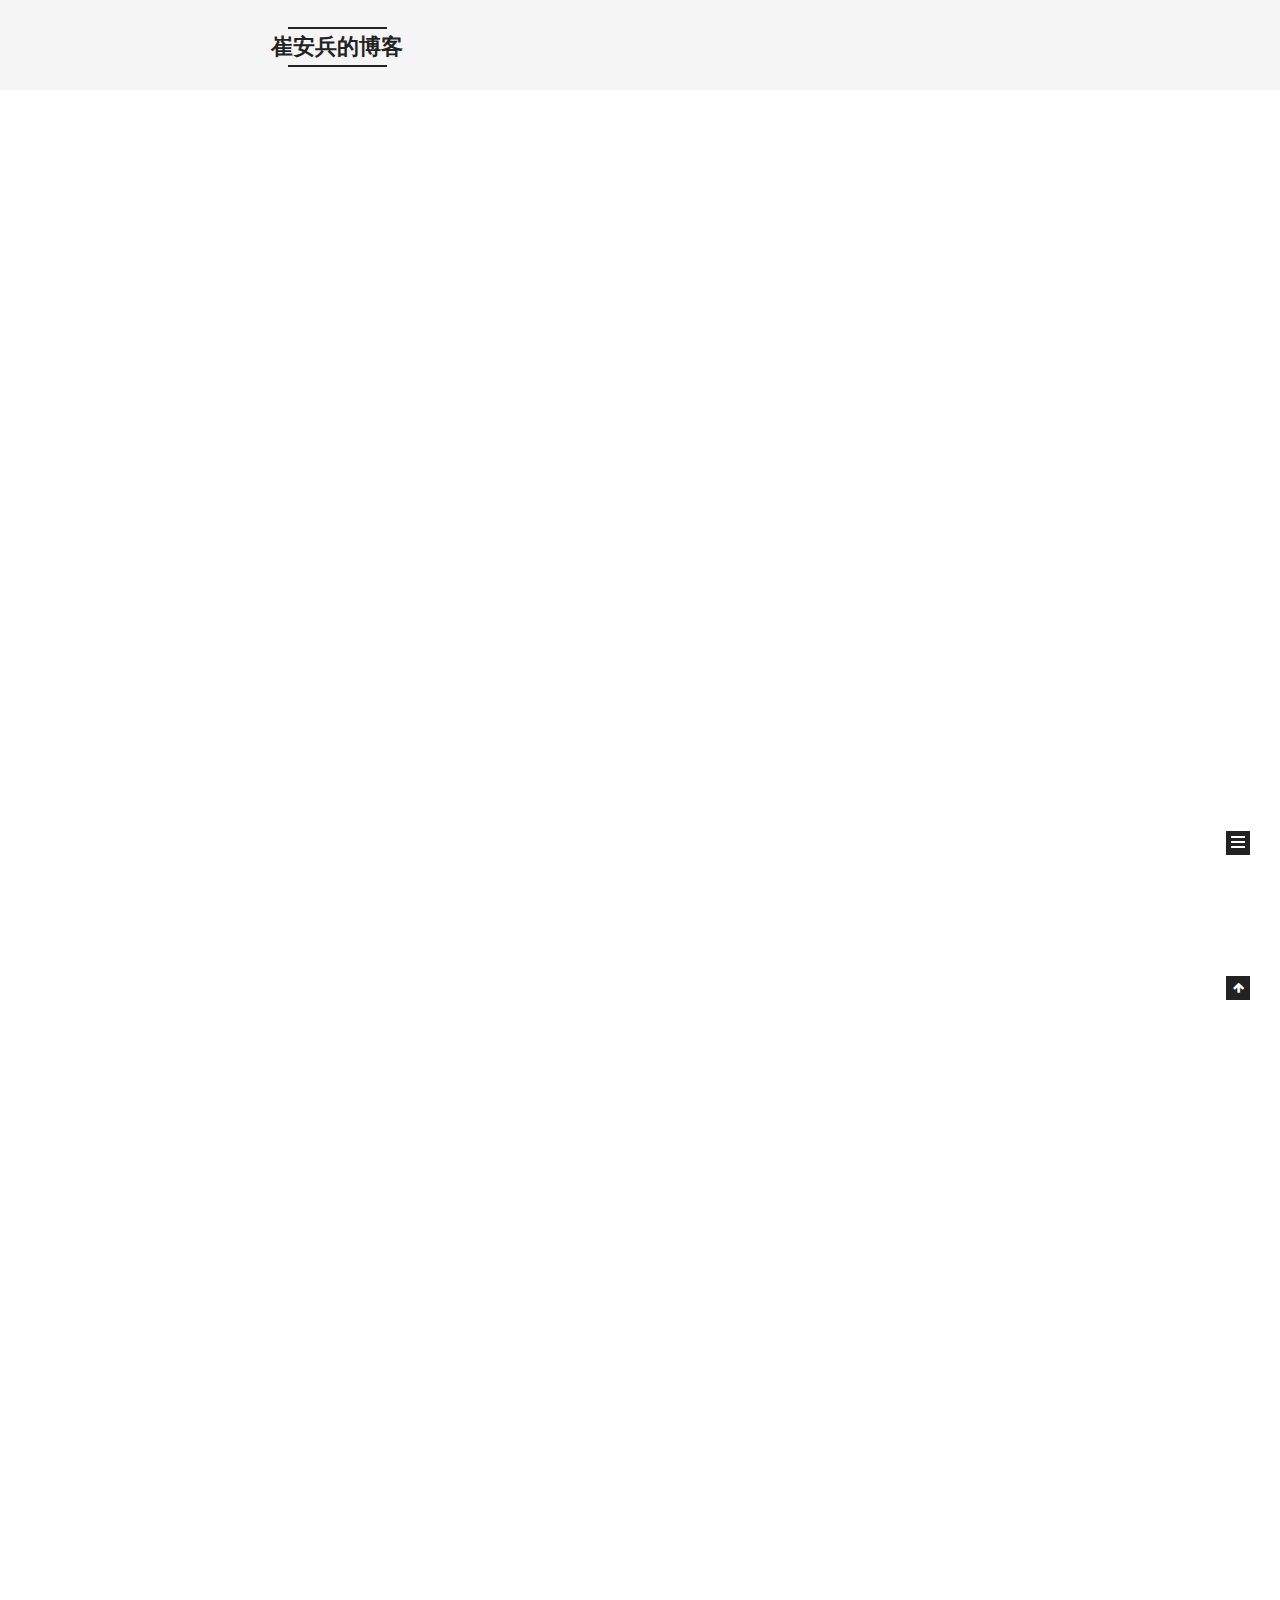
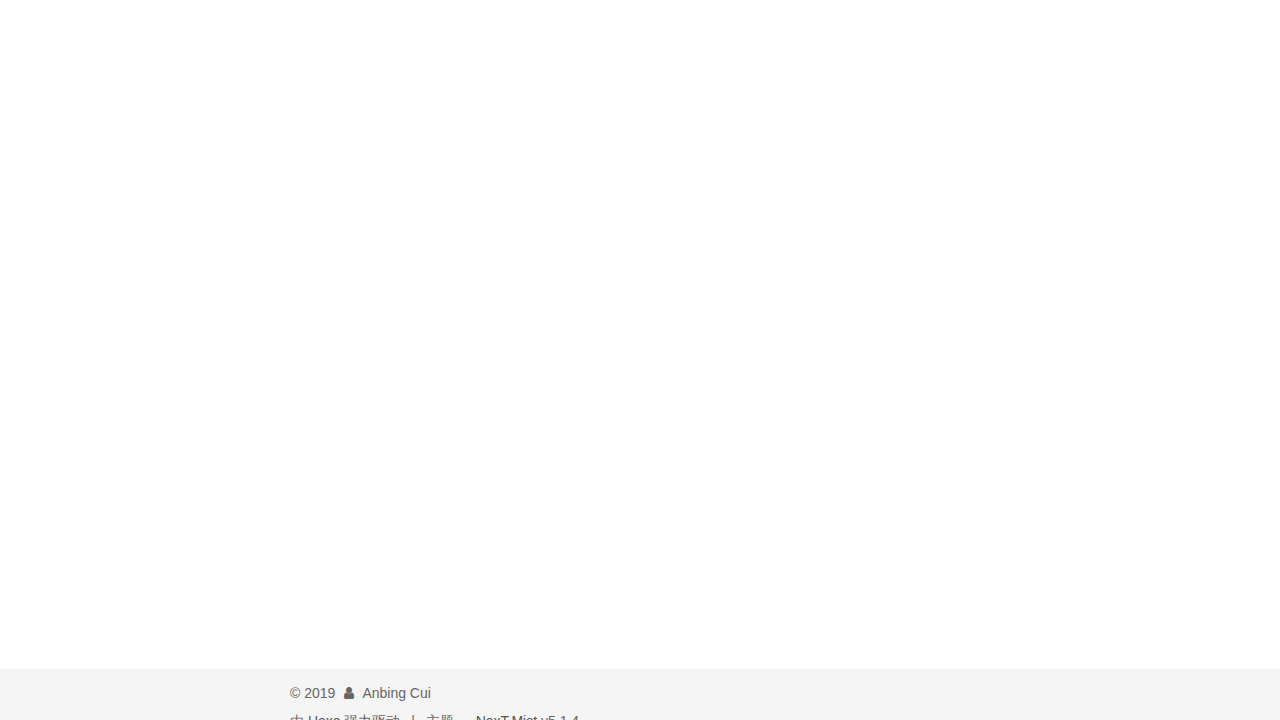
==== commit 01979878: "blog update" ====
--- a/index.html
+++ b/index.html
@@ -261,7 +261,7 @@
   
   
   <div class="post-block">
-    <link itemprop="mainEntityOfPage" href="https://cuianbing.gitee.io/post/4a17b156.html">
+    <link itemprop="mainEntityOfPage" href="https://cuianbing.gitee.io/post/8d286345.html">
 
     <span hidden itemprop="author" itemscope itemtype="http://schema.org/Person">
       <meta itemprop="name" content="Anbing Cui">
@@ -280,7 +280,7 @@
         
           <h1 class="post-title" itemprop="name headline">
                 
-                <a class="post-title-link" href="/post/4a17b156.html" itemprop="url">Hello World</a></h1>
+                <a class="post-title-link" href="/post/8d286345.html" itemprop="url">使用Hexo写作</a></h1>
         
 
         <div class="post-meta">
@@ -292,8 +292,8 @@
               
                 <span class="post-meta-item-text">发表于</span>
               
-              <time title="创建于" itemprop="dateCreated datePublished" datetime="2019-06-30T12:46:20+08:00">
-                2019-06-30
+              <time title="创建于" itemprop="dateCreated datePublished" datetime="2019-10-16T17:03:13+08:00">
+                2019-10-16
               </time>
             
 
@@ -332,19 +332,96 @@
       
         
           
-            <p>Welcome to <a href="https://hexo.io/" target="_blank" rel="noopener">Hexo</a>! This is your very first post. Check <a href="https://hexo.io/docs/" target="_blank" rel="noopener">documentation</a> for more info. If you get any problems when using Hexo, you can find the answer in <a href="https://hexo.io/docs/troubleshooting.html" target="_blank" rel="noopener">troubleshooting</a> or you can ask me on <a href="https://github.com/hexojs/hexo/issues" target="_blank" rel="noopener">GitHub</a>.</p>
-<h2 id="Quick-Start"><a href="#Quick-Start" class="headerlink" title="Quick Start"></a>Quick Start</h2><h3 id="Create-a-new-post"><a href="#Create-a-new-post" class="headerlink" title="Create a new post"></a>Create a new post</h3><figure class="highlight bash"><table><tr><td class="gutter"><pre><span class="line">1</span><br></pre></td><td class="code"><pre><span class="line">$ hexo new <span class="string">"My New Post"</span></span><br></pre></td></tr></table></figure>
-
-<p>More info: <a href="https://hexo.io/docs/writing.html" target="_blank" rel="noopener">Writing</a></p>
-<h3 id="Run-server"><a href="#Run-server" class="headerlink" title="Run server"></a>Run server</h3><figure class="highlight bash"><table><tr><td class="gutter"><pre><span class="line">1</span><br></pre></td><td class="code"><pre><span class="line">$ hexo server</span><br></pre></td></tr></table></figure>
-
-<p>More info: <a href="https://hexo.io/docs/server.html" target="_blank" rel="noopener">Server</a></p>
-<h3 id="Generate-static-files"><a href="#Generate-static-files" class="headerlink" title="Generate static files"></a>Generate static files</h3><figure class="highlight bash"><table><tr><td class="gutter"><pre><span class="line">1</span><br></pre></td><td class="code"><pre><span class="line">$ hexo generate</span><br></pre></td></tr></table></figure>
-
-<p>More info: <a href="https://hexo.io/docs/generating.html" target="_blank" rel="noopener">Generating</a></p>
-<h3 id="Deploy-to-remote-sites"><a href="#Deploy-to-remote-sites" class="headerlink" title="Deploy to remote sites"></a>Deploy to remote sites</h3><figure class="highlight bash"><table><tr><td class="gutter"><pre><span class="line">1</span><br></pre></td><td class="code"><pre><span class="line">$ hexo deploy</span><br></pre></td></tr></table></figure>
-
-<p>More info: <a href="https://hexo.io/docs/deployment.html" target="_blank" rel="noopener">Deployment</a></p>
+            <h1 id="写作"><a href="#写作" class="headerlink" title="写作"></a>写作</h1><p>你可以执行下列命令来创建一篇新文章或者新的页面。</p>
+<figure class="highlight shell"><table><tr><td class="gutter"><pre><span class="line">1</span><br></pre></td><td class="code"><pre><span class="line"><span class="meta">$</span> hexo new [layout] &lt;title&gt;</span><br></pre></td></tr></table></figure>
+
+<p>您可以在命令中指定文章的布局（layout），默认为 <code>post</code>，可以通过修改 <code>_config.yml</code> 中的 <code>default_layout</code> 参数来指定默认布局。</p>
+<h3 id="布局（Layout）"><a href="#布局（Layout）" class="headerlink" title="布局（Layout）"></a>布局（Layout）</h3><p>Hexo 有三种默认布局：<code>post</code>、<code>page</code> 和 <code>draft</code>。在创建者三种不同类型的文件时，它们将会被保存到不同的路径；而您自定义的其他布局和 <code>post</code> 相同，都将储存到 <code>source/_posts</code> 文件夹。</p>
+<table>
+<thead>
+<tr>
+<th align="left">布局</th>
+<th align="left">路径</th>
+</tr>
+</thead>
+<tbody><tr>
+<td align="left"><code>post</code></td>
+<td align="left"><code>source/_posts</code></td>
+</tr>
+<tr>
+<td align="left"><code>page</code></td>
+<td align="left"><code>source</code></td>
+</tr>
+<tr>
+<td align="left"><code>draft</code></td>
+<td align="left"><code>source/_drafts</code></td>
+</tr>
+</tbody></table>
+<blockquote>
+<p>不要处理我的文章</p>
+<p>如果你不想你的文章被处理，你可以将 Front-Matter 中的<code>layout:</code> 设为 <code>false</code> 。</p>
+</blockquote>
+<h3 id="文件名称"><a href="#文件名称" class="headerlink" title="文件名称"></a>文件名称</h3><p>Hexo 默认以标题做为文件名称，但您可编辑 <code>new_post_name</code> 参数来改变默认的文件名称，举例来说，设为 <code>:year-:month-:day-:title.md</code> 可让您更方便的通过日期来管理文章。</p>
+<table>
+<thead>
+<tr>
+<th align="left">变量</th>
+<th align="left">描述</th>
+</tr>
+</thead>
+<tbody><tr>
+<td align="left"><code>:title</code></td>
+<td align="left">标题（小写，空格将会被替换为短杠）</td>
+</tr>
+<tr>
+<td align="left"><code>:year</code></td>
+<td align="left">建立的年份，比如， <code>2015</code></td>
+</tr>
+<tr>
+<td align="left"><code>:month</code></td>
+<td align="left">建立的月份（有前导零），比如， <code>04</code></td>
+</tr>
+<tr>
+<td align="left"><code>:i_month</code></td>
+<td align="left">建立的月份（无前导零），比如， <code>4</code></td>
+</tr>
+<tr>
+<td align="left"><code>:day</code></td>
+<td align="left">建立的日期（有前导零），比如， <code>07</code></td>
+</tr>
+<tr>
+<td align="left"><code>:i_day</code></td>
+<td align="left">建立的日期（无前导零），比如， <code>7</code></td>
+</tr>
+</tbody></table>
+<h3 id="草稿"><a href="#草稿" class="headerlink" title="草稿"></a>草稿</h3><p>刚刚提到了 Hexo 的一种特殊布局：<code>draft</code>，这种布局在建立时会被保存到 <code>source/_drafts</code> 文件夹，您可通过 <code>publish</code> 命令将草稿移动到 <code>source/_posts</code> 文件夹，该命令的使用方式与 <code>new</code> 十分类似，您也可在命令中指定 <code>layout</code> 来指定布局。</p>
+<figure class="highlight shell"><table><tr><td class="gutter"><pre><span class="line">1</span><br></pre></td><td class="code"><pre><span class="line"><span class="meta">$</span> hexo publish [layout] &lt;title&gt;</span><br></pre></td></tr></table></figure>
+
+<p>草稿默认不会显示在页面中，您可在执行时加上 <code>--draft</code> 参数，或是把 <code>render_drafts</code> 参数设为 <code>true</code> 来预览草稿。</p>
+<h2 id="模版（Scaffold）"><a href="#模版（Scaffold）" class="headerlink" title="模版（Scaffold）"></a>模版（Scaffold）</h2><p>在新建文章时，Hexo 会根据 <code>scaffolds</code> 文件夹内相对应的文件来建立文件，例如：</p>
+<figure class="highlight shell"><table><tr><td class="gutter"><pre><span class="line">1</span><br></pre></td><td class="code"><pre><span class="line"><span class="meta">$</span> hexo new photo "My Gallery"</span><br></pre></td></tr></table></figure>
+
+<p>在执行这行指令时，Hexo 会尝试在 <code>scaffolds</code> 文件夹中寻找 <code>photo.md</code>，并根据其内容建立文章，以下是您可以在模版中使用的变量：</p>
+<table>
+<thead>
+<tr>
+<th align="left">变量</th>
+<th align="left">描述</th>
+</tr>
+</thead>
+<tbody><tr>
+<td align="left"><code>layout</code></td>
+<td align="left">布局</td>
+</tr>
+<tr>
+<td align="left"><code>title</code></td>
+<td align="left">标题</td>
+</tr>
+<tr>
+<td align="left"><code>date</code></td>
+<td align="left">文件建立日期</td>
+</tr>
+</tbody></table>
 
           
         
@@ -433,7 +510,25 @@
             
 
             
-
+              
+              
+              <div class="site-state-item site-state-categories">
+                
+                  <span class="site-state-item-count">4</span>
+                  <span class="site-state-item-name">分类</span>
+                
+              </div>
+            
+
+            
+              
+              
+              <div class="site-state-item site-state-tags">
+                
+                  <span class="site-state-item-count">2</span>
+                  <span class="site-state-item-name">标签</span>
+                
+              </div>
             
 
           </nav>
--- a/css/main.css
+++ b/css/main.css
@@ -1822,7 +1822,7 @@
   width: 4px;
   height: 4px;
   border-radius: 50%;
-  background: #ff1;
+  background: #fff95d;
 }
 .links-of-blogroll {
   font-size: 13px;
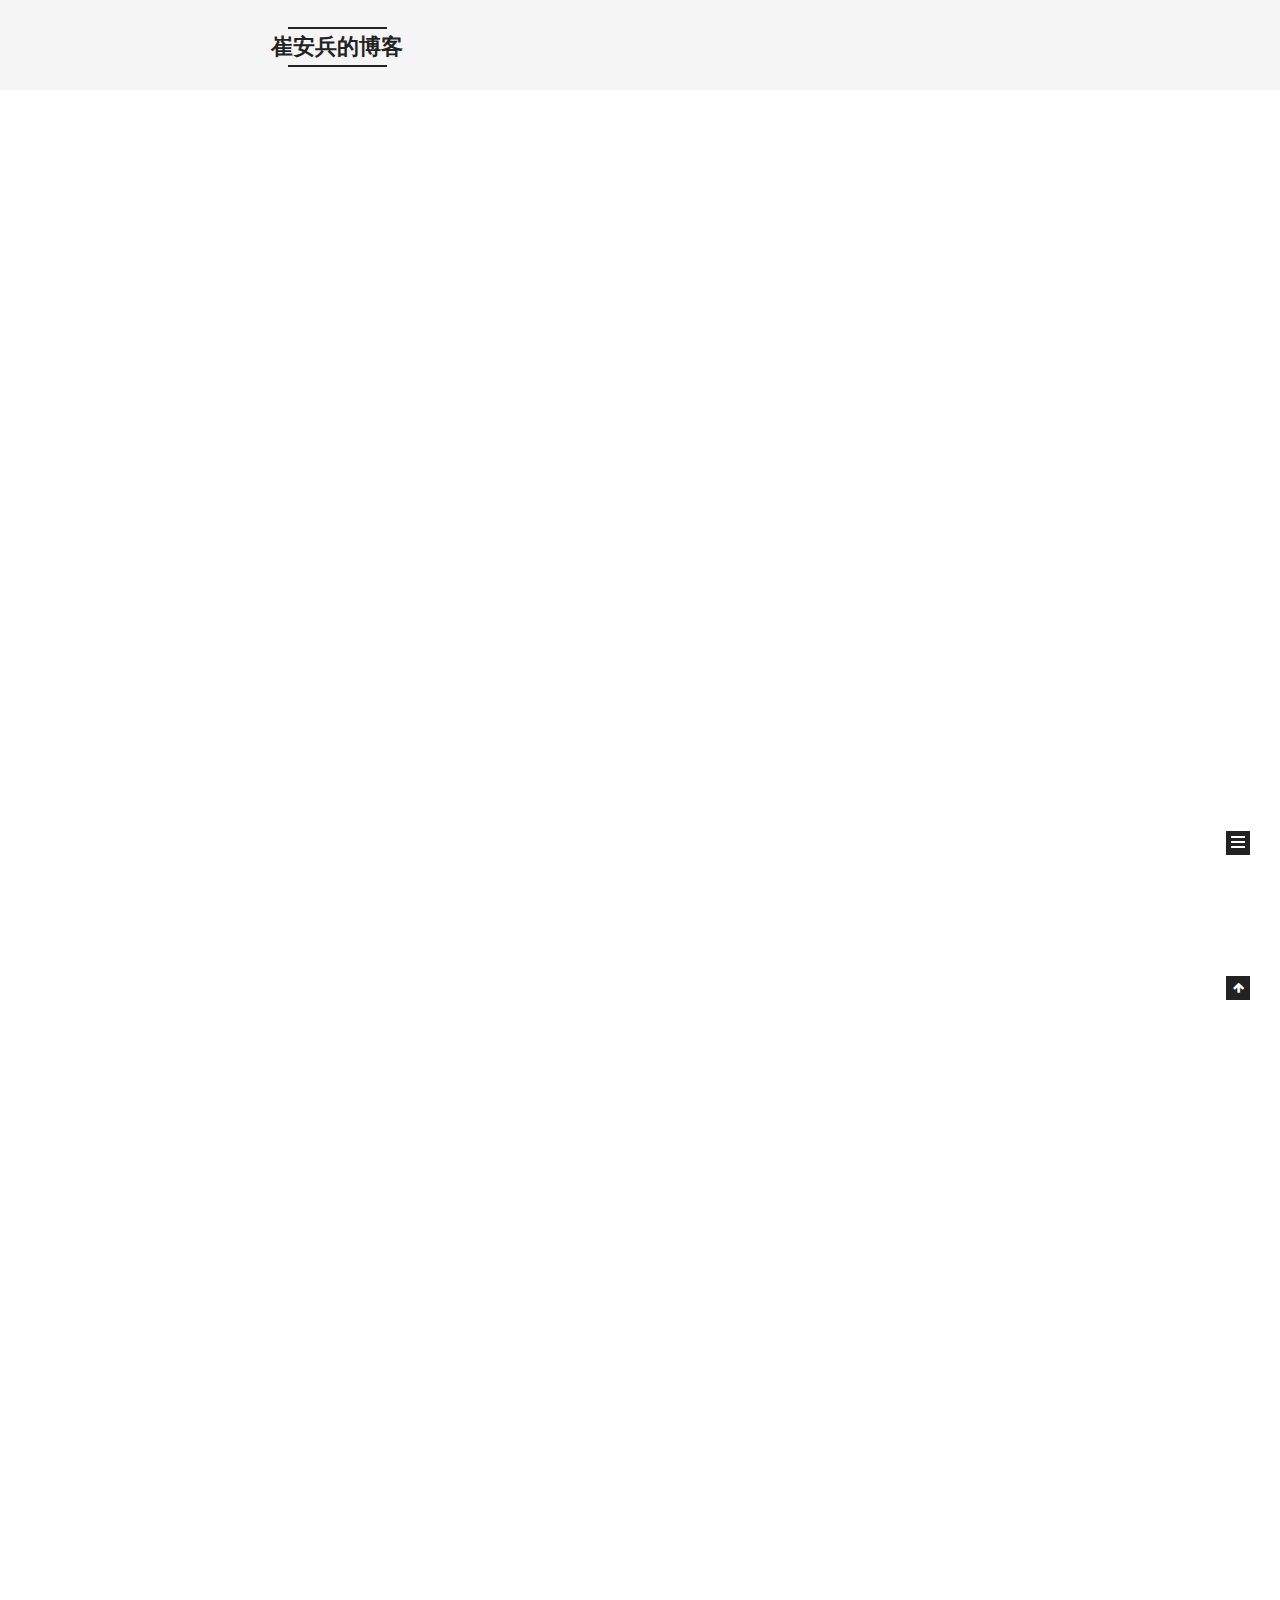
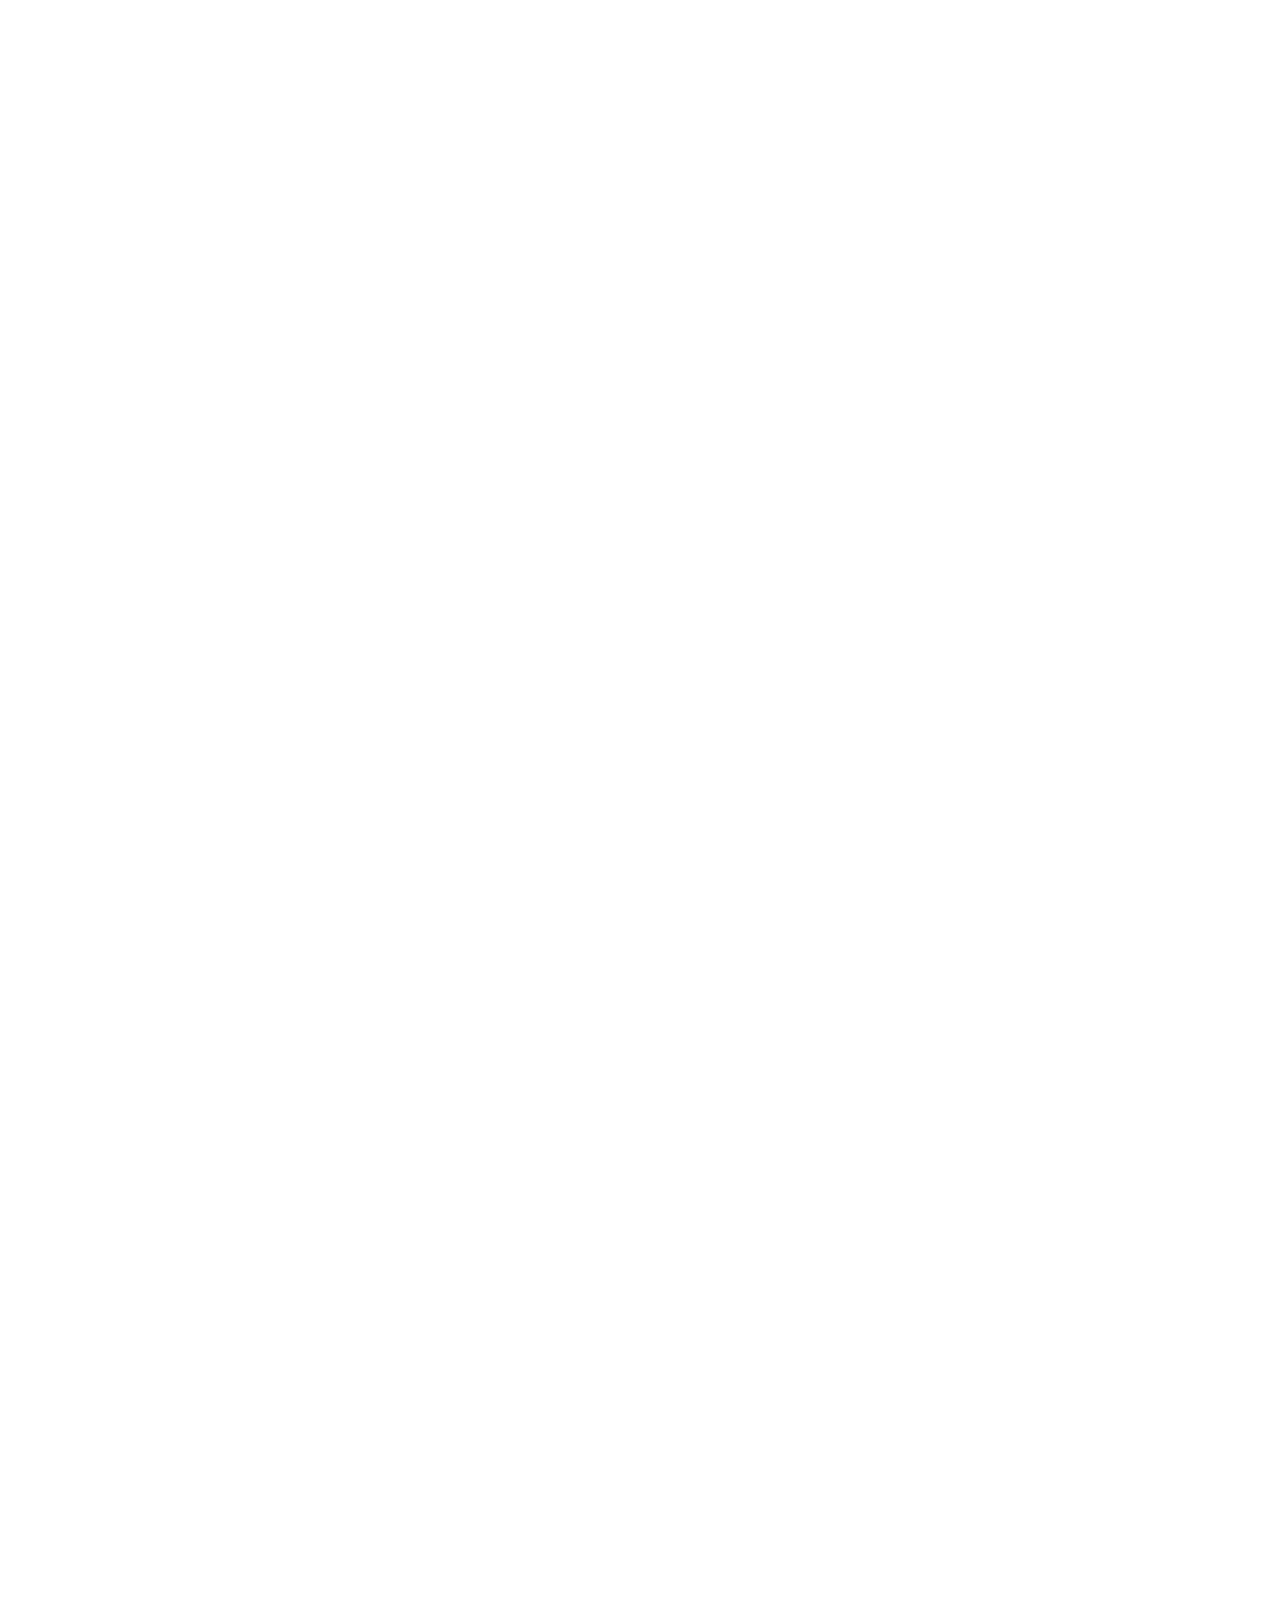
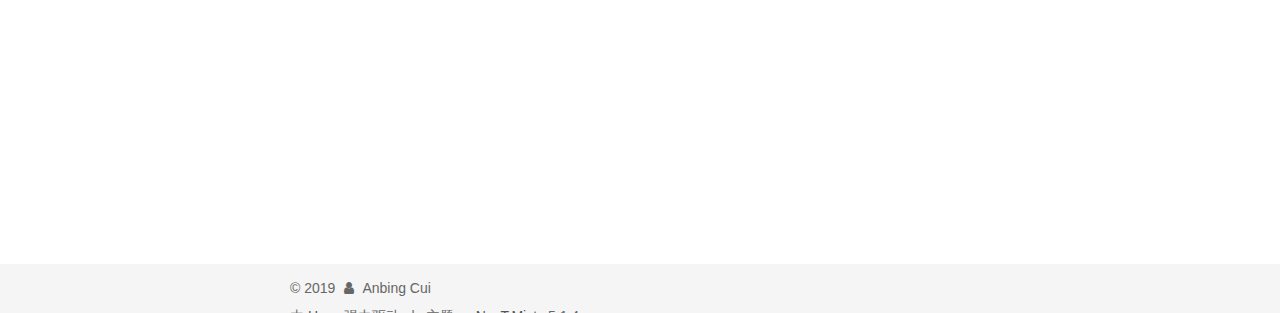
==== commit cba06410: "blog update" ====
--- a/index.html
+++ b/index.html
@@ -261,6 +261,143 @@
   
   
   <div class="post-block">
+    <link itemprop="mainEntityOfPage" href="https://cuianbing.gitee.io/post/8f0b4c11.html">
+
+    <span hidden itemprop="author" itemscope itemtype="http://schema.org/Person">
+      <meta itemprop="name" content="Anbing Cui">
+      <meta itemprop="description" content>
+      <meta itemprop="image" content="/images/avatar.gif">
+    </span>
+
+    <span hidden itemprop="publisher" itemscope itemtype="http://schema.org/Organization">
+      <meta itemprop="name" content="崔安兵的博客">
+    </span>
+
+    
+      <header class="post-header">
+
+        
+        
+          <h1 class="post-title" itemprop="name headline">
+                
+                <a class="post-title-link" href="/post/8f0b4c11.html" itemprop="url">Windows上git的CRLF和Linux上的LF问题</a></h1>
+        
+
+        <div class="post-meta">
+          <span class="post-time">
+            
+              <span class="post-meta-item-icon">
+                <i class="fa fa-calendar-o"></i>
+              </span>
+              
+                <span class="post-meta-item-text">发表于</span>
+              
+              <time title="创建于" itemprop="dateCreated datePublished" datetime="2019-10-16T17:11:24+08:00">
+                2019-10-16
+              </time>
+            
+
+            
+
+            
+          </span>
+
+          
+
+          
+            
+          
+
+          
+          
+
+          
+
+          
+
+          
+
+        </div>
+      </header>
+    
+
+    
+    
+    
+    <div class="post-body" itemprop="articleBody">
+
+      
+      
+
+      
+        
+          
+            <h1 id="git-warning-LF-will-be-replaced-by-CRLF-fatal-CRLF-would-be-replaced-by-LF"><a href="#git-warning-LF-will-be-replaced-by-CRLF-fatal-CRLF-would-be-replaced-by-LF" class="headerlink" title="[git] warning: LF will be replaced by CRLF | fatal: CRLF would be replaced by LF"></a><strong>[git] warning: LF will be replaced by CRLF | fatal: CRLF would be replaced by LF</strong></h1><p>遇到这两个错误，是因为Git的换行符检查功能。<br><code>core.safecrlf</code><br>Git提供了一个换行符检查功能（core.safecrlf），可以在提交时检查文件是否混用了不同风格的换行符。这个功能的选项如下：</p>
+<ul>
+<li>false - 不做任何检查</li>
+<li>warn - 在提交时检查并警告</li>
+<li>true - 在提交时检查，如果发现混用则拒绝提交<blockquote>
+<p>建议使用最严格的 true 选项。</p>
+</blockquote>
+</li>
+</ul>
+<p><code>core.autocrlf</code><br>假如你正在Windows上写程序，又或者你正在和其他人合作，他们在Windows上编程，而你却在其他系统上，在这些情况下，你可能会遇到行尾结束符问题。这是因为Windows使用回车和换行两个字符来结束一行，而Mac和Linux只使用换行一个字符。虽然这是小问题，但它会极大地扰乱跨平台协作。</p>
+<p>Git可以在你提交时自动地把行结束符CRLF转换成LF，而在签出代码时把LF转换成CRLF。用core.autocrlf来打开此项功能，如果是在Windows系统上，把它设置成true，这样当签出代码时，LF会被转换成CRLF：</p>
+<figure class="highlight shell"><table><tr><td class="gutter"><pre><span class="line">1</span><br></pre></td><td class="code"><pre><span class="line"><span class="meta">$</span> git config --global core.autocrlf true</span><br></pre></td></tr></table></figure>
+
+<p>Linux或Mac系统使用LF作为行结束符，因此你不想 Git 在签出文件时进行自动的转换；当一个以CRLF为行结束符的文件不小心被引入时你肯定想进行修正，把core.autocrlf设置成input来告诉 Git 在提交时把CRLF转换成LF，签出时不转换：</p>
+<figure class="highlight shell"><table><tr><td class="gutter"><pre><span class="line">1</span><br></pre></td><td class="code"><pre><span class="line"><span class="meta">$</span> git config --global core.autocrlf input</span><br></pre></td></tr></table></figure>
+
+<p>这样会在Windows系统上的签出文件中保留CRLF，会在Mac和Linux系统上，包括仓库中保留LF。</p>
+<p>如果你是Windows程序员，且正在开发仅运行在Windows上的项目，可以设置false取消此功能，把回车符记录在库中：</p>
+<figure class="highlight shell"><table><tr><td class="gutter"><pre><span class="line">1</span><br></pre></td><td class="code"><pre><span class="line"><span class="meta">$</span> git config --global core.autocrlf false</span><br></pre></td></tr></table></figure>
+          
+        
+      
+    </div>
+    
+    
+    
+
+    
+
+    
+
+    
+
+    <footer class="post-footer">
+      
+
+      
+
+      
+
+      
+      
+        <div class="post-eof"></div>
+      
+    </footer>
+  </div>
+  
+  
+  
+  </article>
+
+
+    
+      
+
+  
+
+  
+  
+  
+
+  <article class="post post-type-normal" itemscope itemtype="http://schema.org/Article">
+  
+  
+  
+  <div class="post-block">
     <link itemprop="mainEntityOfPage" href="https://cuianbing.gitee.io/post/8d286345.html">
 
     <span hidden itemprop="author" itemscope itemtype="http://schema.org/Person">
@@ -503,7 +640,7 @@
               
                 <a href="/archives/">
               
-                  <span class="site-state-item-count">1</span>
+                  <span class="site-state-item-count">2</span>
                   <span class="site-state-item-name">日志</span>
                 </a>
               </div>
--- a/css/main.css
+++ b/css/main.css
@@ -1822,7 +1822,7 @@
   width: 4px;
   height: 4px;
   border-radius: 50%;
-  background: #fff95d;
+  background: #940393;
 }
 .links-of-blogroll {
   font-size: 13px;
